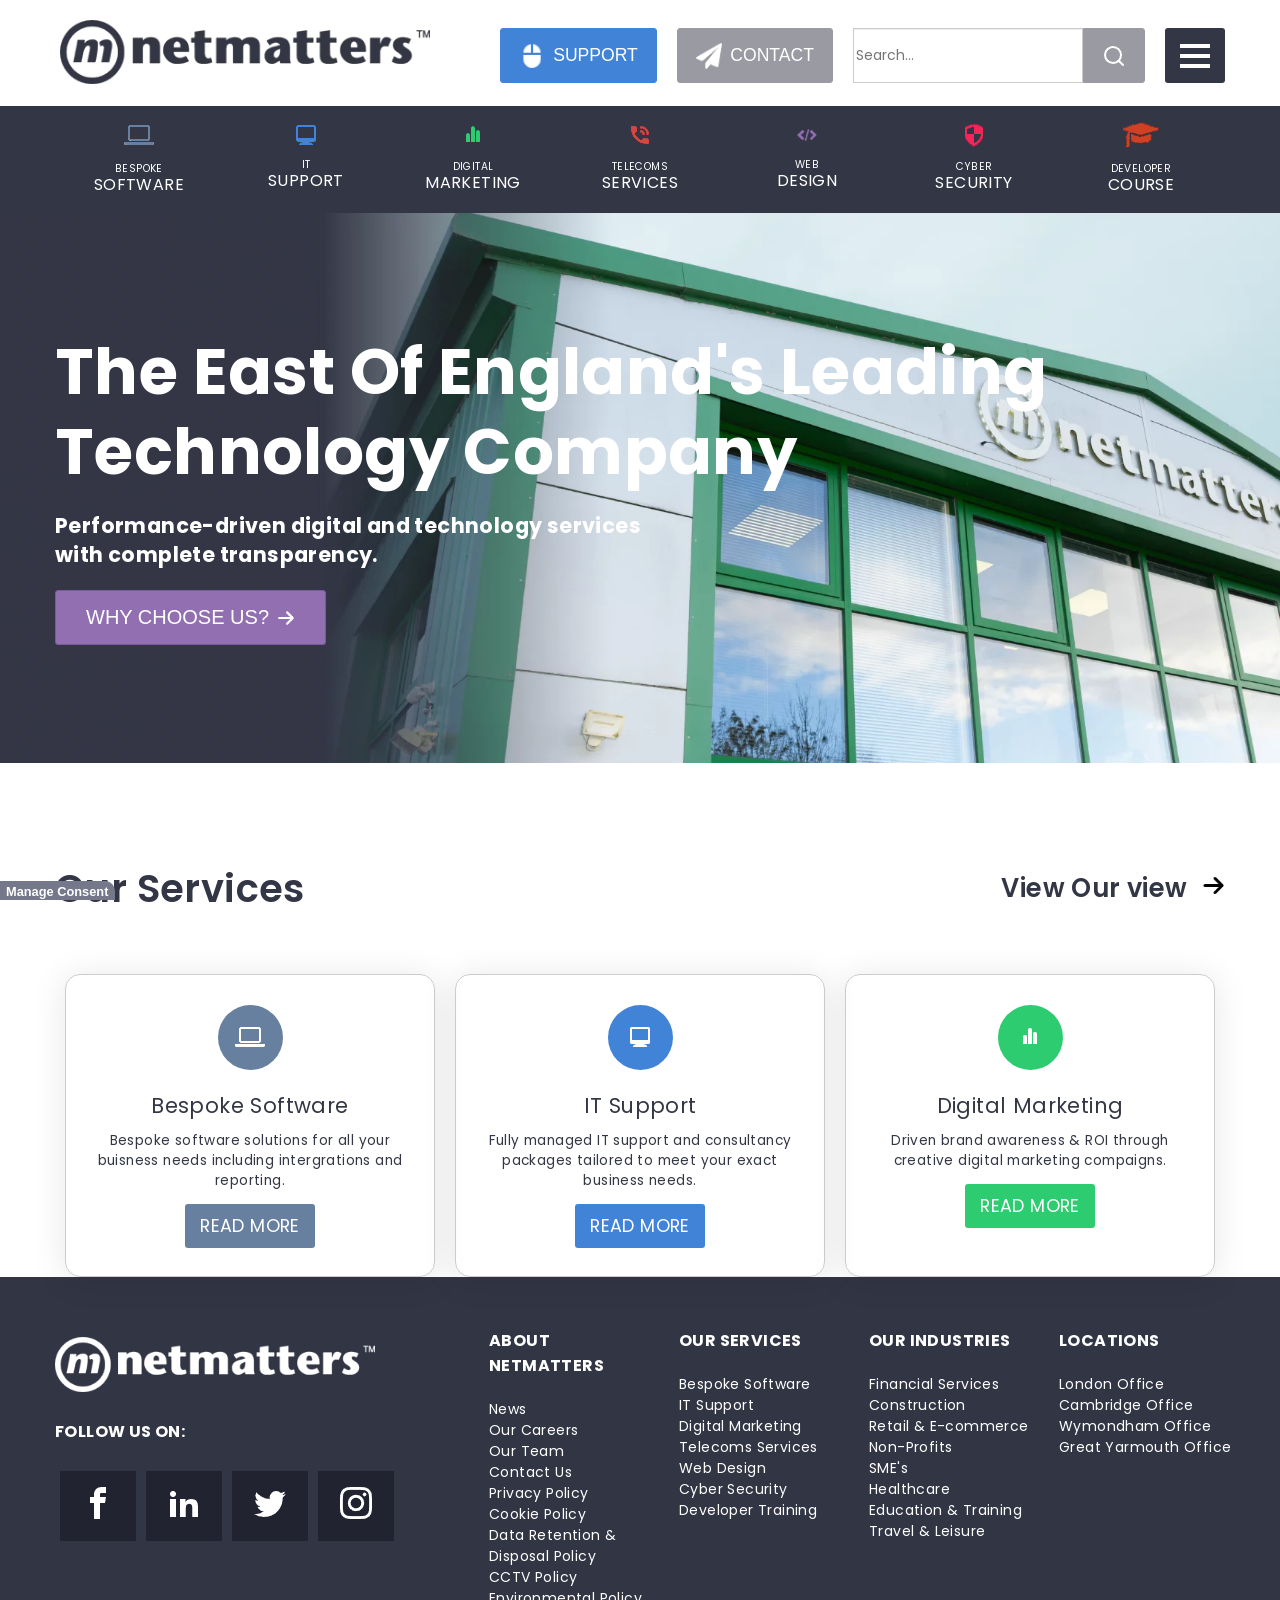
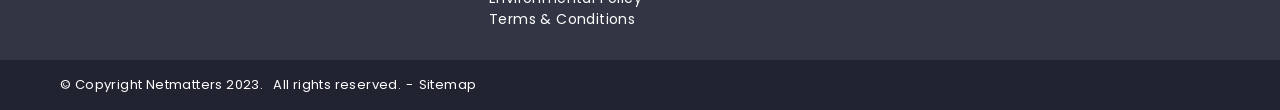
==== index.html @ 03ee1927 "Continuing on the site, footer and header done, started working on main body" ====
<!DOCTYPE html>
<html lang="en">
    <head>
        <meta charset="UTF-8">
        <meta name="viewport" content="width=device-width, initial-scale=1.0">
        <link rel="stylesheet" href="Styles/application.css">
        <title>Full Service Digital Agency | Cambridgeshire & Norfolk | Netmatters</title>
        <link rel="preconnect" href="https://fonts.googleapis.com">
        <link rel="preconnect" href="https://fonts.gstatic.com" crossorigin>
        <link href="https://fonts.googleapis.com/css2?family=Poppins:ital,wght@0,100;0,200;0,300;0,400;0,500;0,600;0,700;0,800;0,900;1,100;1,200;1,300;1,400;1,500;1,600;1,700;1,800;1,900&display=swap" rel="stylesheet">  
    </head>
    <body>
        <header>
            <div class="container">
                <div class="main-container">
                    <div class="header-main">
                        <div class="logo-container">
                            <a href="#">
                                <img src="images/netmatters_logo.png" alt="Netmatters Logo" class="logo">
                            </a>
                        </div>
                        <div class="support-btn">
                            <button type="submit" class="btn blue">
                                <img src="images/mouse.png" alt="mouse icon" class="icon">
                                support
                            </button>
                        </div>
                        <div class="contact-btn">
                            <button type="submit" class="btn gray">
                                <img src="images/paper-plane.png" alt="paper plane icon" class="icon">
                                contact
                            </button>
                        </div>
                        <div class="search-bar-header">
                            <input class="search-bar" placeholder="Search..." id="search-bar-input" name="keyword" type="text">
                            <button type="submit" id="search-bar-submit" class="gray">
                                <img src="images/search-white.png" alt="search icon" class="search-icon">
                            </button>
                        </div>
                        <div class="phone-btn">
                            <a href="#">
                                <img src="images/phone.png" alt="Phone icon" class="search-icon">
                            </a>
                        </div>
                        <div class="nav-container-burger">
                            <div class="burger-container">
                                <span class="burger"></span>
                                <span class="burger"></span>
                                <span class="burger"></span>
                            </div>
                        </div>
                    </div>
                    <div class="header-search-bar">
                        <input class="search-bar-second" placeholder="Search..." id="search-bar-input" name="keyword" type="text">
                    </div>
                </div>
                <div class="nav-banner">
                    <div class="main-container">
                        <div class="nav-container">
                            <div class="block bespoke">
                                <div class="nav-software nav-box">
                                    <span class="nav-icon">
                                        <img src="images/laptop.png" class="software-img" alt="Bespoke software icon">
                                    </span>
                                    <small class="small-nav">Bespoke</small>
                                     Software
                                </div>
                            </div>
                            <div class="block itsupport">
                                <div class="nav-support nav-box">
                                    <span class="nav-icon">
                                        <img src="images/computer-desktop.png" class="Support-img" alt="IT Support icon">
                                    </span>
                                    <small class="small-nav">IT</small>
                                     Support
                                </div>
                            </div>
                            <div class="block marketing">
                                <div class="nav-marketing nav-box">
                                    <span class="nav-icon">
                                        <img src="images/chart-bar.png" class="marketing-img" alt="Digital Marketing icon">
                                    </span>
                                    <small class="small-nav">Digital</small>
                                     Marketing
                                </div>
                            </div>
                            <div class="block telecom">
                                <div class="nav-telecom nav-box">
                                    <span class="nav-icon">
                                        <img src="images/phone_in_talk.png" class="telecom-img" alt="Telecoms Services icon">
                                    </span>
                                    <small class="small-nav">Telecoms</small>
                                     Services
                                </div>
                            </div>
                            <div class="block design">
                                <div class="nav-design nav-box">
                                    <span class="nav-icon">
                                        <img src="images/embed2.png" class="design-img" alt="Web Design icon">
                                    </span>
                                    <small class="small-nav">Web</small>
                                     Design
                                </div>
                            </div>
                            <div class="block security">
                                <div class="nav-security nav-box">
                                    <span class="nav-icon">
                                        <img src="images/shield.png" class="security-img" alt="Cyber Security icon">
                                    </span>
                                    <small class="small-nav">Cyber</small>
                                     Security
                                </div>
                            </div>
                            <div class="block courses">
                                <div class="nav-course nav-box">
                                    <span class="nav-icon">
                                        <img src="images/graduation-cap.png" class="course-img" alt="Development Courses icon">
                                    </span>
                                    <small class="small-nav">Developer</small>
                                     Course
                                </div>
                            </div>
                        </div>
                    </div>
                </div>
            </div>
        </header>
        <div class="main-img-container">
            <div class="main-container">
                <div class="main-text">
                    <div class="main-title">
                        The East Of England's Leading Technology Company
                        <p class="main-subtext">Performance-driven digital and technology services<br>
                        with complete transparency.</p>
                        <button name="submit" class="button-big light-purple">
                             Why choose us?
                             <img src="images/arrow-right.png" class="right-arrow" alt="Right arrow">
                        </button>
                    </div>
                </div>
            </div>
        </div>
        <div class="middle-container">
            <div class="services">
                <div class="main-container">
                    <div class="services-title">
                        <h2>Our Services</h2>
                        <a href="#" class="view-work">
                            <h3>
                                View Our view
                                <img src="images/arrow-right-black.png" class="right-arrow" alt="Right arrow">
                            </h3>
                        </a>
                    </div>
                    <div class="services-block">
                        <a href="#" class="software box">
                            <span class="icon software-icon big-icon"></span>
                            <span class="block-title">Bespoke Software</span>
                            <p class="description">Bespoke software solutions for all your buisness needs including intergrations and reporting.</p>
                            <div class="button-container">
                                <span class="read-more read-more-software">Read More</span>
                            </div>
                        </a>
                        <a href="#" class="it-support box">
                            <span class="icon it-support-icon big-icon"></span>
                            <span class="block-title">IT Support</span>
                            <p class="description">Fully managed IT support and consultancy packages tailored to meet your exact business needs.</p>
                            <div class="button-container">
                                <span class="read-more read-more-it-support">Read More</span>
                            </div>
                        </a>
                        <a href="#" class="digital box">
                            <span class="icon digital-icon big-icon"></span>
                            <span class="block-title">Digital Marketing</span>
                            <p class="description">Driven brand awareness & ROI through creative digital marketing compaigns.</p>
                            <div class="button-container">
                                <span class="read-more read-more-digital">Read More</span>
                            </div>
                        </a>
                    </div>
                    <div class="services-block-bottom">

                    </div>
                </div>
            </div>
        </div>
        <footer>
            <div class="footer-container">
                <div class="main-container">
                    <div class="footer-nav">
                        <div class="top-footer">
                            <div class="footer-logo">
                                <img src="images/netmatters_logo_white.png" class="footer-img" alt="Netmatters Logo">
                            </div>
                            <div class="social">
                                <h4>Follow us on:</h4>
                                <div class="social-icon">
                                    <div class="social-upper">
                                        <a class="social-btn facebook" href="#" target="blank">
                                            <span class="facebook-logo">
                                                <img src="images/facebook.png" class="facebook-icon" alt="Facebook logo">
                                            </span>
                                        </a>
                                        <a class="social-btn linkedin" href="#" target="blank">
                                            <span class="linkedin-logo">
                                                <img src="images/linkedin2.png" class="linkedin-icon" alt="linkedin logo">
                                            </span>
                                        </a>
                                    </div>
                                    <div class="social-lower">
                                        <a class="social-btn twitter" href="#" target="blank">
                                            <span class="twitter-logo">
                                                <img src="images/twitter.png" class="twitter-icon" alt="Twitter logo">
                                            </span>
                                        </a>
                                        <a class="social-btn insta" href="#" target="blank">
                                            <span class="insta-logo">
                                                <img src="images/instagram.png" class="insta-icon" alt="Instagram logo">
                                            </span>
                                        </a>
                                    </div>
                                </div>
                            </div>
                        </div>
                        <div class="main-footer">
                            <div class="footer-about">
                                <h4>About Netmatters</h4>
                                <ul>
                                    <li>
                                        <a href="#">News</a>
                                    </li>
                                    <li>
                                        <a href="#">Our Careers</a>
                                    </li>
                                    <li>
                                        <a href="#">Our Team</a>
                                    </li>
                                    <li>
                                        <a href="#">Contact Us</a>
                                    </li>
                                    <li>
                                        <a href="#">Privacy Policy</a>
                                    </li>
                                    <li>
                                        <a href="#">Cookie Policy</a>
                                    </li>
                                    <li>
                                        <a href="#">Data Retention & Disposal Policy</a>
                                    </li>
                                    <li>
                                        <a href="#">CCTV Policy</a>
                                    </li>
                                    <li>
                                        <a href="#">Environmental Policy</a>
                                    </li>
                                    <li>
                                        <a href="#">Terms & Conditions</a>
                                    </li>
                                </ul>
                            </div>
                            <div class="footer-service">
                                <h4>Our Services</h4>
                                <ul>
                                    <li>
                                        <a href="#">Bespoke Software</a>
                                    </li>
                                    <li>
                                        <a href="#">IT Support</a>
                                    </li>
                                    <li>
                                        <a href="#">Digital Marketing</a>
                                    </li>
                                    <li>
                                        <a href="#">Telecoms Services</a>
                                    </li>
                                    <li>
                                        <a href="#">Web Design</a>
                                    </li>
                                    <li>
                                        <a href="#">Cyber Security</a>
                                    </li>
                                    <li>
                                        <a href="#">Developer Training</a>
                                    </li>
                                </ul>
                            </div>
                            <div class="footer-industry">
                                <h4>Our Industries</h4>
                                <ul>
                                    <li>
                                        <a href="#">Financial Services</a>
                                    </li>
                                    <li>
                                        <a href="#">Construction</a>
                                    </li>
                                    <li>
                                        <a href="#">Retail & E-commerce</a>
                                    </li>
                                    <li>
                                        <a href="#">Non-Profits</a>
                                    </li>
                                    <li>
                                        <a href="#">SME's</a>
                                    </li>
                                    <li>
                                        <a href="#">Healthcare</a>
                                    </li>
                                    <li>
                                        <a href="#">Education & Training</a>
                                    </li>
                                    <li>
                                        <a href="#">Travel & Leisure</a>
                                    </li>
                                </ul>
                            </div>
                            <div class="footer-location">
                                <h4>Locations</h4>
                                <ul>
                                    <li>
                                        <a href="#">London Office</a>
                                    </li>
                                    <li>
                                        <a href="#">Cambridge Office</a>
                                    </li>
                                    <li>
                                        <a href="#">Wymondham Office</a>
                                    </li>
                                    <li>
                                        <a href="#">Great Yarmouth Office</a>
                                    </li>
                                </ul>
                            </div>
                        </div>
                    </div>
                </div>
                <div class="footer-copy">
                    <div class="main-container">
                        <div class="copyright">
                            <p class="copy-text">&copy; Copyright Netmatters 2023.</p>
                            <p>All rights reserved.</p>
                             - 
                            <a href="#">Sitemap</a>
                        </div>
                    </div>
                </div>
            </div>
        </footer>
        <div class="cookie-options">
            <div class="cookie button">
                <button type="button" class="consent-btn">Manage Consent</button>
            </div>
        </div>
    </body>
</html>
---- Styles/application.css ----
* {
  box-sizing: border-box;
}

body {
  font-family: "Poppins", sans-serif;
  letter-spacing: 0.4px;
  margin: 0;
  overflow-x: hidden;
}

.blue {
  background-color: #4183D7;
  border: solid #4183D7 1px;
  display: inline-block;
  margin-right: 5px;
}

.blue:hover {
  background-color: #2A6EC6;
  border-color: #2A6EC6;
}

.gray {
  background-color: #999AA2;
  border: solid #999AA2 1px;
}

.gray:hover {
  background-color: #84858F;
  border-color: #84858F;
}

.support-btn {
  margin-left: auto;
  margin-right: 15px;
}

.contact-btn {
  margin-right: 20px;
}

.btn {
  box-sizing: border-box;
  cursor: pointer;
  color: white;
  border-radius: 3px;
  font-size: 1.1rem;
  text-transform: uppercase;
  padding: 15px 18px;
  font-weight: 400;
  display: flex;
  align-items: center;
  height: 55px;
}

#search-bar-submit {
  padding: 3px 18px 0;
  border-radius: 0 3px 3px 0;
  cursor: pointer;
}

.button-big {
  display: flex;
  cursor: pointer;
  color: white;
  border-radius: 3px;
  font-size: 1.25rem;
  align-items: center;
  text-transform: uppercase;
  padding: 15px 30px;
  margin-top: 20px;
  margin-right: 10px;
}

.light-purple {
  background-color: #926FB1;
  border: solid #7E57A0 1px;
}

.light-purple:hover {
  background-color: #7E57A0;
  border: solid #7E57A0 1px;
}

.consent-btn {
  position: fixed;
  font-size: 0.8rem;
  cursor: pointer;
  color: white;
  font-weight: 600;
  background: #75788A;
  border: solid #75788A;
  border-width: 1px 1px 0 0;
  border-radius: 0 10px 0 0;
  bottom: 0;
  left: 0;
  z-index: 1;
  padding-top: 2px;
}

.read-more-software {
  font-size: 1.1rem;
  height: auto;
  line-height: 40px;
  text-transform: uppercase;
  font-weight: 400;
  color: white;
  padding: 10px 15px;
  border-radius: 3px;
  background-color: #67809F;
}

.software:hover .read-more {
  background-color: white;
  color: #67809F;
}

.read-more-it-support {
  font-size: 1.1rem;
  height: auto;
  line-height: 40px;
  text-transform: uppercase;
  font-weight: 400;
  color: white;
  padding: 10px 15px;
  border-radius: 3px;
  background-color: #4183D7;
}

.it-support:hover .read-more {
  background-color: white;
  color: #4183D7;
}

.read-more-digital {
  font-size: 1.1rem;
  height: auto;
  line-height: 40px;
  text-transform: uppercase;
  font-weight: 400;
  color: white;
  padding: 10px 15px;
  border-radius: 3px;
  background-color: #2ECC71;
}

.digital:hover .read-more {
  background-color: white;
  color: #4183D7;
}

.logo {
  width: 100%;
  max-width: 370px;
}

.icon {
  margin-right: 8px;
  display: inline-block;
  width: 1.5em;
  height: 1.5em;
}

.search.icon {
  display: inline-block;
  width: 3em;
  height: 3em;
}

.right-arrow {
  margin-left: 8px;
  display: inline-block;
  width: 0.9em;
  height: 0.9em;
}

.big-icon {
  display: block;
  color: white;
  width: 65px;
  height: 65px;
  margin: 0 auto 20px;
  border-radius: 50%;
}

.software-icon {
  background-color: #67809F;
  background-image: url(../images/laptop-white.png);
  background-repeat: no-repeat;
  background-position-x: center;
  background-position-y: center;
}

.software:hover .software-icon {
  background-color: white;
  background-image: url(../images/laptop.png);
}

.it-support-icon {
  background-color: #4183D7;
  background-image: url(../images/computer-desktop-white.png);
  background-repeat: no-repeat;
  background-position-x: center;
  background-position-y: center;
}

.it-support:hover .it-support-icon {
  background-color: white;
  background-image: url(../images/computer-desktop.png);
}

.digital-icon {
  background-color: #2ECC71;
  background-image: url(../images/chart-bar-white.png);
  background-repeat: no-repeat;
  background-position-x: center;
  background-position-y: center;
}

.digital:hover .digital-icon {
  background-color: white;
  background-image: url(../images/chart-bar.png);
}

h4 {
  display: block;
  margin-block-start: 1.32em;
  margin-block-end: 1.32em;
  margin-inline-start: 0px;
  margin-inline-end: 0px;
  padding-left: 0;
  font-size: 16px;
  text-transform: uppercase;
}

p {
  display: block;
  margin-block-start: 1em;
  margin-block-end: 1em;
  margin-inline-start: 0px;
  margin-inline-end: 0px;
}

h2 {
  font-size: 32px;
  font-weight: 400;
  margin: 0;
  color: #333645;
}

.services-title > h2 {
  float: left;
  font-size: 2.4rem;
  font-weight: 600;
}

h3 {
  font-weight: 600;
  font-size: 1.6rem;
  text-align: center;
}

.block-title {
  position: relative;
  font-size: 1.3rem;
  font-weight: 400;
  color: #333645;
}

.description {
  position: relative;
  font-size: 0.85rem;
  font-weight: 400;
  color: #333645;
  margin-bottom: 15px;
  margin-top: 10px;
}

div {
  display: block;
}

input[type=text i] {
  padding-block: 1px;
  padding-inline: 2px;
}

.container {
  margin-left: auto;
  margin-right: auto;
}

.main-container {
  align-items: center;
  margin-left: auto;
  margin-right: auto;
  padding-left: 15px;
  padding-right: 15px;
}

.main-img-container {
  display: flex;
  align-items: center;
  height: 650px;
  overflow: hidden;
  background: url(../images/main-img.png) center/cover no-repeat #818181;
  margin-bottom: 30px;
}

.main-title {
  color: white;
  font-weight: bold;
  font-size: 2.5rem;
  line-height: 3rem;
  text-align: center;
}

.main-subtext {
  font-size: 1.3rem;
  margin-top: 20px;
  line-height: 1.8rem;
}

.services {
  display: flex;
  flex-direction: column;
  align-items: center;
}

.services-title {
  display: flex;
  justify-content: space-between;
  align-items: center;
  padding-top: 50px;
  padding-bottom: 10px;
}

.services-title > a {
  float: right;
  color: #333645;
}

.services-block {
  display: flex;
  flex-direction: column;
  align-items: center;
  width: 100%;
}

.software {
  box-shadow: 0 3px 35px rgba(0, 0, 0, 0.1);
  text-decoration: none;
  text-align: center;
}

.software:hover {
  background-color: #67809F;
  text-decoration: none;
}

.software:hover .block-title, .software:hover .description {
  color: white;
}

.box {
  box-sizing: border-box;
  display: block;
  position: relative;
  width: 100%;
  margin-top: 30px;
  margin-left: 10px;
  margin-right: 10px;
  border: solid #ccc 1px;
  border-radius: 15px;
  padding: 30px;
  top: 0;
  transition: 0.5s ease;
}

.box:hover {
  top: -10px;
  transition: 0.5s ease;
}

.it-support {
  box-shadow: 0 3px 35px rgba(0, 0, 0, 0.1);
  text-decoration: none;
  text-align: center;
}

.it-support:hover {
  background-color: #4183D7;
  text-decoration: none;
}

.it-support:hover .block-title, .it-support:hover .description {
  color: white;
}

.digital {
  box-shadow: 0 3px 35px rgba(0, 0, 0, 0.1);
  text-decoration: none;
  text-align: center;
}

.digital:hover {
  background-color: #2ECC71;
  text-decoration: none;
}

.digital:hover .block-title, .digital:hover .description {
  color: white;
}

footer {
  color: white;
  background-color: #323544;
  margin-left: -20px;
  padding-left: 20px;
  font-size: 14px;
}

.footer-container {
  width: 100%;
}

.footer-nav {
  display: flex;
  flex-direction: column;
  align-content: space-between;
}

.footer-logo {
  padding: 30px 0 0;
}

.footer-img {
  width: 250px;
}

ul {
  display: block;
  margin-block-start: 1em;
  margin-block-end: 1em;
  margin-inline-start: 0px;
  margin-inline-end: 0px;
  padding-inline-start: 40px;
  list-style-type: none;
  padding-left: 0;
  margin: 0;
}

li {
  display: list-item;
  text-align: -webkit-match-parent;
}

a {
  color: white;
  text-decoration: none;
}

.footer-mid a {
  font-size: 0.8em;
}

.footer-copy {
  margin-top: 30px;
  background-color: #212330;
  font-size: 13px;
}

.social-icon {
  display: flex;
  flex-direction: column;
}

.social-upper {
  display: flex;
}

.social-lower {
  display: flex;
}

.social-btn {
  background-color: #212330;
  display: flex;
  justify-content: center;
  margin: 5px;
}

.facebook:hover {
  background-color: #3B5998;
}

.linkedin:hover {
  background-color: #0077B5;
}

.twitter:hover {
  background-color: #00ACED;
}

.insta:hover {
  background-color: #D93175;
}

.social a {
  padding: 16px 22px 16px;
}

.copyright {
  padding: 15px 0px;
}

.copyright > * {
  margin: 0 5px;
}

header {
  padding-top: 20px;
}

.header-main {
  display: flex;
  align-items: center;
  margin-bottom: 15px;
}

.logo-container {
  width: 100%;
}

.search-bar-header {
  display: flex;
  padding-left: 45px;
  margin-left: auto;
}

.search-bar {
  display: inline;
  font-family: inherit;
  width: 174px;
  height: 55px;
  font-size: 14px;
  padding: 0 15px;
  margin-left: auto;
  border: solid #ccc 1px;
  border-radius: 0 0 0 0;
  box-shadow: inset 0 1px 1px rgba(0, 0, 0, 0.075);
}

.search-bar:focus {
  border-color: #5bc0de;
  outline: 0;
  box-shadow: inset 0 1px 1px rgba(0, 0, 0, 0.075), 0 0 8px rgba(91, 192, 222, 0.6);
}

#search-bar-input {
  padding-right: 40px;
}

.nav-container-burger {
  display: flex;
  height: 55px;
  min-width: 60px;
  border-radius: 3px;
  background-color: #333645;
  align-items: center;
  justify-content: center;
  cursor: pointer;
  margin-left: 20px;
  margin-right: auto;
}

.nav-container-burger:hover {
  background-color: #22242E;
}

.burger-container {
  display: flex;
  flex-direction: column;
}

.burger {
  width: 30px;
  height: 4px;
  background-color: white;
  margin: 3px 0;
}

.header-search-bar {
  position: relative;
}

.header-search-bar:after {
  content: "";
  position: absolute;
  top: 0;
  bottom: 0;
  right: 10px;
  margin: auto;
  background: url("../images/search.png") no-repeat center;
  background-size: 23px auto;
  height: 30px;
  width: 30px;
}

.search-bar-second {
  display: block;
  font-family: inherit;
  width: 100%;
  height: 47px;
  font-size: 14px;
  padding: 0 15px;
  border: solid rgba(0, 0, 0, 0.1) 2px;
  background-color: #e5e5e5;
}

.nav-banner {
  color: white;
  background-color: #333645;
  position: relative;
  width: 100%;
}

.nav-container {
  display: flex;
  justify-content: center;
  text-align: center;
  align-items: center;
  width: 100%;
  margin-left: auto;
  margin-right: auto;
}

.block {
  display: flex;
  cursor: pointer;
  flex-direction: column;
  text-transform: uppercase;
}

.nav-box {
  width: 133px;
  padding: 15px 0 16px;
}

.nav-icon {
  display: block;
  padding-bottom: 5px;
}

.small-nav {
  font-size: 0.65rem;
  display: block;
  height: 11px;
}

.btn {
  text-align: center;
}

@media screen and (min-width: 480px) {
  .footer-img {
    width: 320px;
  }
  .social-icon {
    flex-direction: row;
  }
}
@media screen and (min-width: 500px) {
  .main-img-container {
    height: 550px;
  }
}
@media screen and (min-width: 560px) {
  .main-header {
    margin-bottom: 5px;
  }
}
@media screen and (max-width: 767px) {
  .search-bar-header {
    display: none;
  }
}
@media screen and (min-width: 768px) {
  .main-container {
    width: 750px;
  }
  .main-container {
    width: 750px;
  }
  .phone-btn {
    display: none;
  }
  .header-search-bar {
    display: none;
  }
  .top-footer {
    display: flex;
    flex-direction: column;
    box-sizing: border-box;
    justify-content: center;
  }
  .main-footer {
    display: flex;
    flex-wrap: wrap;
  }
  .main-footer > div {
    width: 360px;
  }
  .copyright {
    display: flex;
  }
}
@media screen and (max-width: 991px) {
  .support-btn, .contact-btn {
    display: none;
  }
  .nav-banner {
    display: none;
  }
}
@media screen and (min-width: 992px) {
  .main-container {
    width: 970px;
  }
  .logo-container {
    margin-left: auto;
  }
  .main-container {
    width: 970px;
  }
  .search-bar-header {
    margin-left: 0;
    padding: 0;
  }
  .search-bar {
    display: none;
    width: 0;
  }
  #search-bar-submit {
    height: 55px;
    border-radius: 3px;
  }
  .main-title {
    text-align: left;
    font-size: 4rem;
    line-height: 5rem;
  }
  .services-block {
    flex-direction: row;
    align-items: stretch;
    justify-content: space-between;
  }
  .box {
    width: 280px;
  }
  .footer-container {
    margin-left: auto;
  }
  .main-footer {
    flex-wrap: nowrap;
    justify-content: space-around;
  }
  .main-footer > div {
    width: 190px;
    padding-right: 15px;
  }
}
@media screen and (min-width: 1024px) {
  .box {
    width: 300px;
  }
}
@media screen and (min-width: 1260px) {
  .main-container {
    width: 1200px;
  }
  .header-main {
    margin-left: 5px;
  }
  .logo-container {
    margin-left: auto;
  }
  .search-bar {
    display: inline;
    width: 230px;
  }
  #search-bar-submit {
    border-radius: 0 3px 3px 0;
  }
  .main-container {
    width: 1200px;
  }
  .search-bar {
    display: inline;
    width: 230px;
  }
  .nav-box {
    width: 167px;
  }
  .services-block {
    justify-content: center;
    width: 100%;
  }
  .box {
    width: 380px;
  }
  .footer-container {
    margin-left: auto;
  }
  .footer-nav {
    flex-direction: row;
    padding-top: 30px;
  }
  .top-footer {
    margin-right: 90px;
    justify-content: flex-start;
  }
}

/*# sourceMappingURL=application.css.map */
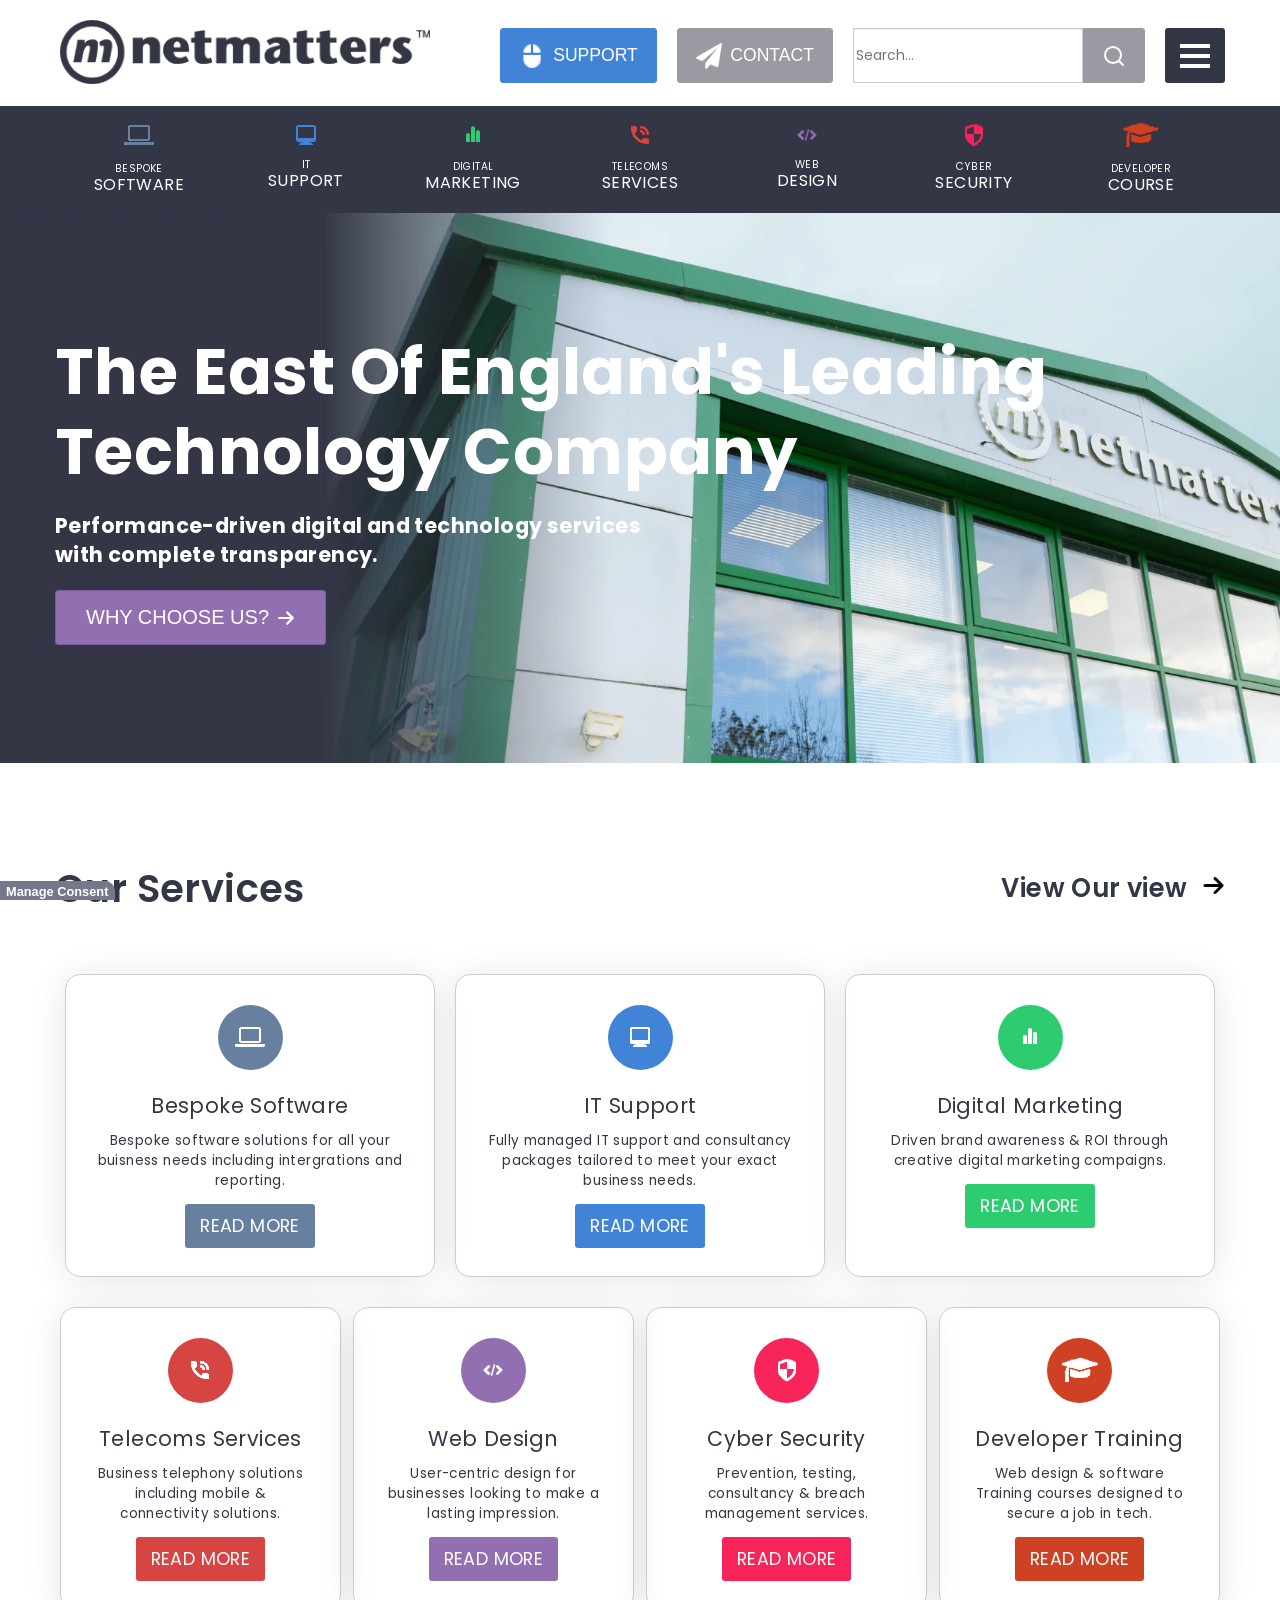
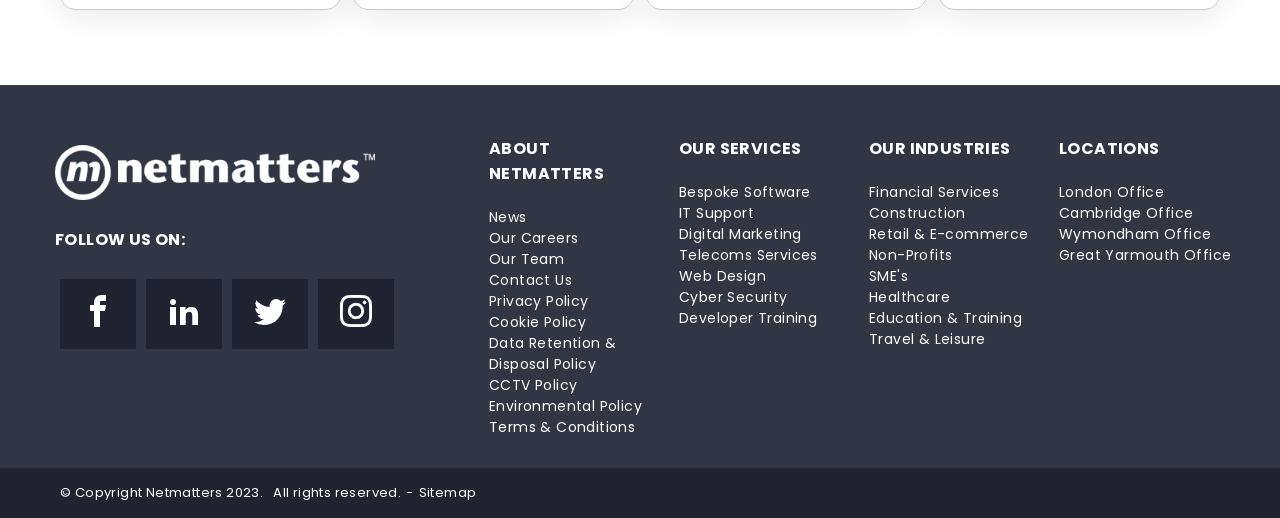
==== commit 554f3825: "finished the our services boxes" ====
--- a/index.html
+++ b/index.html
@@ -179,7 +179,38 @@
                         </a>
                     </div>
                     <div class="services-block-bottom">
-
+                        <a href="#" class="tele-services box box-bottom">
+                            <span class="icon tele-services-icon big-icon"></span>
+                            <span class="block-title">Telecoms Services</span>
+                            <p class="description">Business telephony solutions including mobile & connectivity solutions.</p>
+                            <div class="button-container">
+                                <span class="read-more read-more-tele-services">Read More</span>
+                            </div>
+                        </a>
+                        <a href="#" class="web-design box box-bottom">
+                            <span class="icon web-design-icon big-icon"></span>
+                            <span class="block-title">Web Design</span>
+                            <p class="description">User-centric design for businesses looking to make a lasting impression.</p>
+                            <div class="button-container">
+                                <span class="read-more read-more-web-design">Read More</span>
+                            </div>
+                        </a>
+                        <a href="#" class="cyber box box-bottom">
+                            <span class="icon cyber-icon big-icon"></span>
+                            <span class="block-title">Cyber Security</span>
+                            <p class="description">Prevention, testing, consultancy & breach management services.</p>
+                            <div class="button-container">
+                                <span class="read-more read-more-cyber">Read More</span>
+                            </div>
+                        </a>
+                        <a href="#" class="developer box box-bottom">
+                            <span class="icon developer-icon big-icon"></span>
+                            <span class="block-title">Developer Training</span>
+                            <p class="description">Web design & software Training courses designed to secure a job in tech.</p>
+                            <div class="button-container">
+                                <span class="read-more read-more-developer">Read More</span>
+                            </div>
+                        </a>
                     </div>
                 </div>
             </div>
--- a/Styles/application.css
+++ b/Styles/application.css
@@ -147,7 +147,75 @@
 
 .digital:hover .read-more {
   background-color: white;
-  color: #4183D7;
+  color: #2ECC71;
+}
+
+.read-more-tele-services {
+  font-size: 1.1rem;
+  height: auto;
+  line-height: 40px;
+  text-transform: uppercase;
+  font-weight: 400;
+  color: white;
+  padding: 10px 15px;
+  border-radius: 3px;
+  background-color: #D64541;
+}
+
+.tele-services:hover .read-more {
+  background-color: white;
+  color: #D64541;
+}
+
+.read-more-web-design {
+  font-size: 1.1rem;
+  height: auto;
+  line-height: 40px;
+  text-transform: uppercase;
+  font-weight: 400;
+  color: white;
+  padding: 10px 15px;
+  border-radius: 3px;
+  background-color: #926FB1;
+}
+
+.web-design:hover .read-more {
+  background-color: white;
+  color: #926FB1;
+}
+
+.read-more-cyber {
+  font-size: 1.1rem;
+  height: auto;
+  line-height: 40px;
+  text-transform: uppercase;
+  font-weight: 400;
+  color: white;
+  padding: 10px 15px;
+  border-radius: 3px;
+  background-color: #F62459;
+}
+
+.cyber:hover .read-more {
+  background-color: white;
+  color: #F62459;
+}
+
+.read-more-developer {
+  font-size: 1.1rem;
+  height: auto;
+  line-height: 40px;
+  text-transform: uppercase;
+  font-weight: 400;
+  color: white;
+  padding: 10px 15px;
+  border-radius: 3px;
+  background-color: #CE4125;
+}
+
+.developer:hover .read-more {
+  background-color: white;
+  color: #CE4125;
 }
 
 .logo {
@@ -221,6 +289,58 @@
 .digital:hover .digital-icon {
   background-color: white;
   background-image: url(../images/chart-bar.png);
+}
+
+.tele-services-icon {
+  background-color: #D64541;
+  background-image: url(../images/phone_in_talk-white.png);
+  background-repeat: no-repeat;
+  background-position-x: center;
+  background-position-y: center;
+}
+
+.tele-services:hover .tele-services-icon {
+  background-color: white;
+  background-image: url(../images/phone_in_talk.png);
+}
+
+.web-design-icon {
+  background-color: #926FB1;
+  background-image: url(../images/embed2-white.png);
+  background-repeat: no-repeat;
+  background-position-x: center;
+  background-position-y: center;
+}
+
+.web-design:hover .web-design-icon {
+  background-color: white;
+  background-image: url(../images/embed2.png);
+}
+
+.cyber-icon {
+  background-color: #F62459;
+  background-image: url(../images/shield-white.png);
+  background-repeat: no-repeat;
+  background-position-x: center;
+  background-position-y: center;
+}
+
+.cyber:hover .cyber-icon {
+  background-color: white;
+  background-image: url(../images/shield.png);
+}
+
+.developer-icon {
+  background-color: #CE4125;
+  background-image: url(../images/graduation-cap-white.png);
+  background-repeat: no-repeat;
+  background-position-x: center;
+  background-position-y: center;
+}
+
+.developer:hover .developer-icon {
+  background-color: white;
+  background-image: url(../images/graduation-cap.png);
 }
 
 h4 {
@@ -342,6 +462,13 @@
 }
 
 .services-block {
+  display: flex;
+  flex-direction: column;
+  align-items: center;
+  width: 100%;
+}
+
+.services-block-bottom {
   display: flex;
   flex-direction: column;
   align-items: center;
@@ -413,6 +540,66 @@
   color: white;
 }
 
+.tele-services {
+  box-shadow: 0 3px 35px rgba(0, 0, 0, 0.1);
+  text-decoration: none;
+  text-align: center;
+}
+
+.tele-services:hover {
+  background-color: #D64541;
+  text-decoration: none;
+}
+
+.tele-services:hover .block-title, .tele-services:hover .description {
+  color: white;
+}
+
+.web-design {
+  box-shadow: 0 3px 35px rgba(0, 0, 0, 0.1);
+  text-decoration: none;
+  text-align: center;
+}
+
+.web-design:hover {
+  background-color: #926FB1;
+  text-decoration: none;
+}
+
+.web-design:hover .block-title, .web-design:hover .description {
+  color: white;
+}
+
+.cyber {
+  box-shadow: 0 3px 35px rgba(0, 0, 0, 0.1);
+  text-decoration: none;
+  text-align: center;
+}
+
+.cyber:hover {
+  background-color: #F62459;
+  text-decoration: none;
+}
+
+.cyber:hover .block-title, .cyber:hover .description {
+  color: white;
+}
+
+.developer {
+  box-shadow: 0 3px 35px rgba(0, 0, 0, 0.1);
+  text-decoration: none;
+  text-align: center;
+}
+
+.developer:hover {
+  background-color: #CE4125;
+  text-decoration: none;
+}
+
+.developer:hover .block-title, .developer:hover .description {
+  color: white;
+}
+
 footer {
   color: white;
   background-color: #323544;
@@ -699,6 +886,14 @@
   .header-search-bar {
     display: none;
   }
+  .services-block-bottom {
+    flex-direction: row;
+    flex-wrap: wrap;
+    box-sizing: border-box;
+    justify-content: space-between;
+    align-items: stretch;
+    margin: 0 0 75px;
+  }
   .top-footer {
     display: flex;
     flex-direction: column;
@@ -759,6 +954,11 @@
   .box {
     width: 280px;
   }
+  .box-bottom {
+    width: 48%;
+    margin-left: 5px;
+    margin-right: 5px;
+  }
   .footer-container {
     margin-left: auto;
   }
@@ -810,6 +1010,9 @@
   .box {
     width: 380px;
   }
+  .box-bottom {
+    width: 24%;
+  }
   .footer-container {
     margin-left: auto;
   }
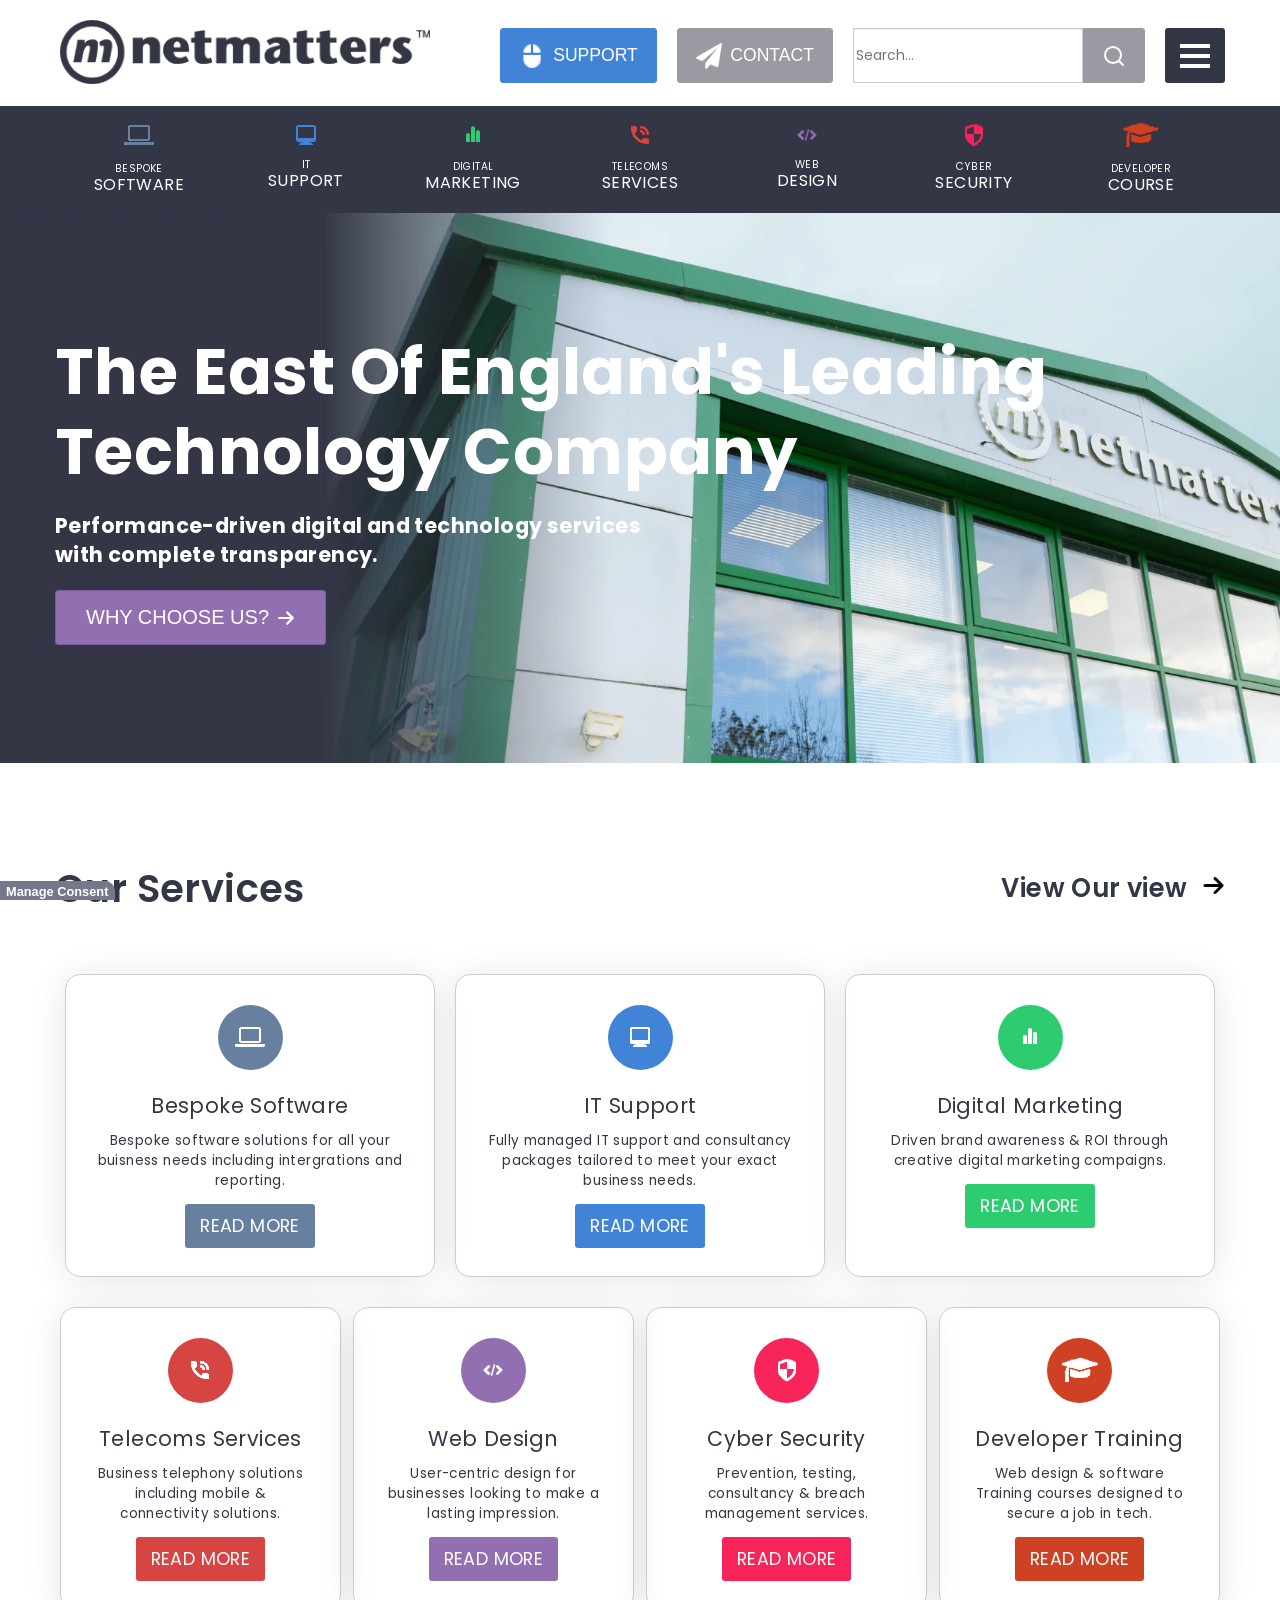
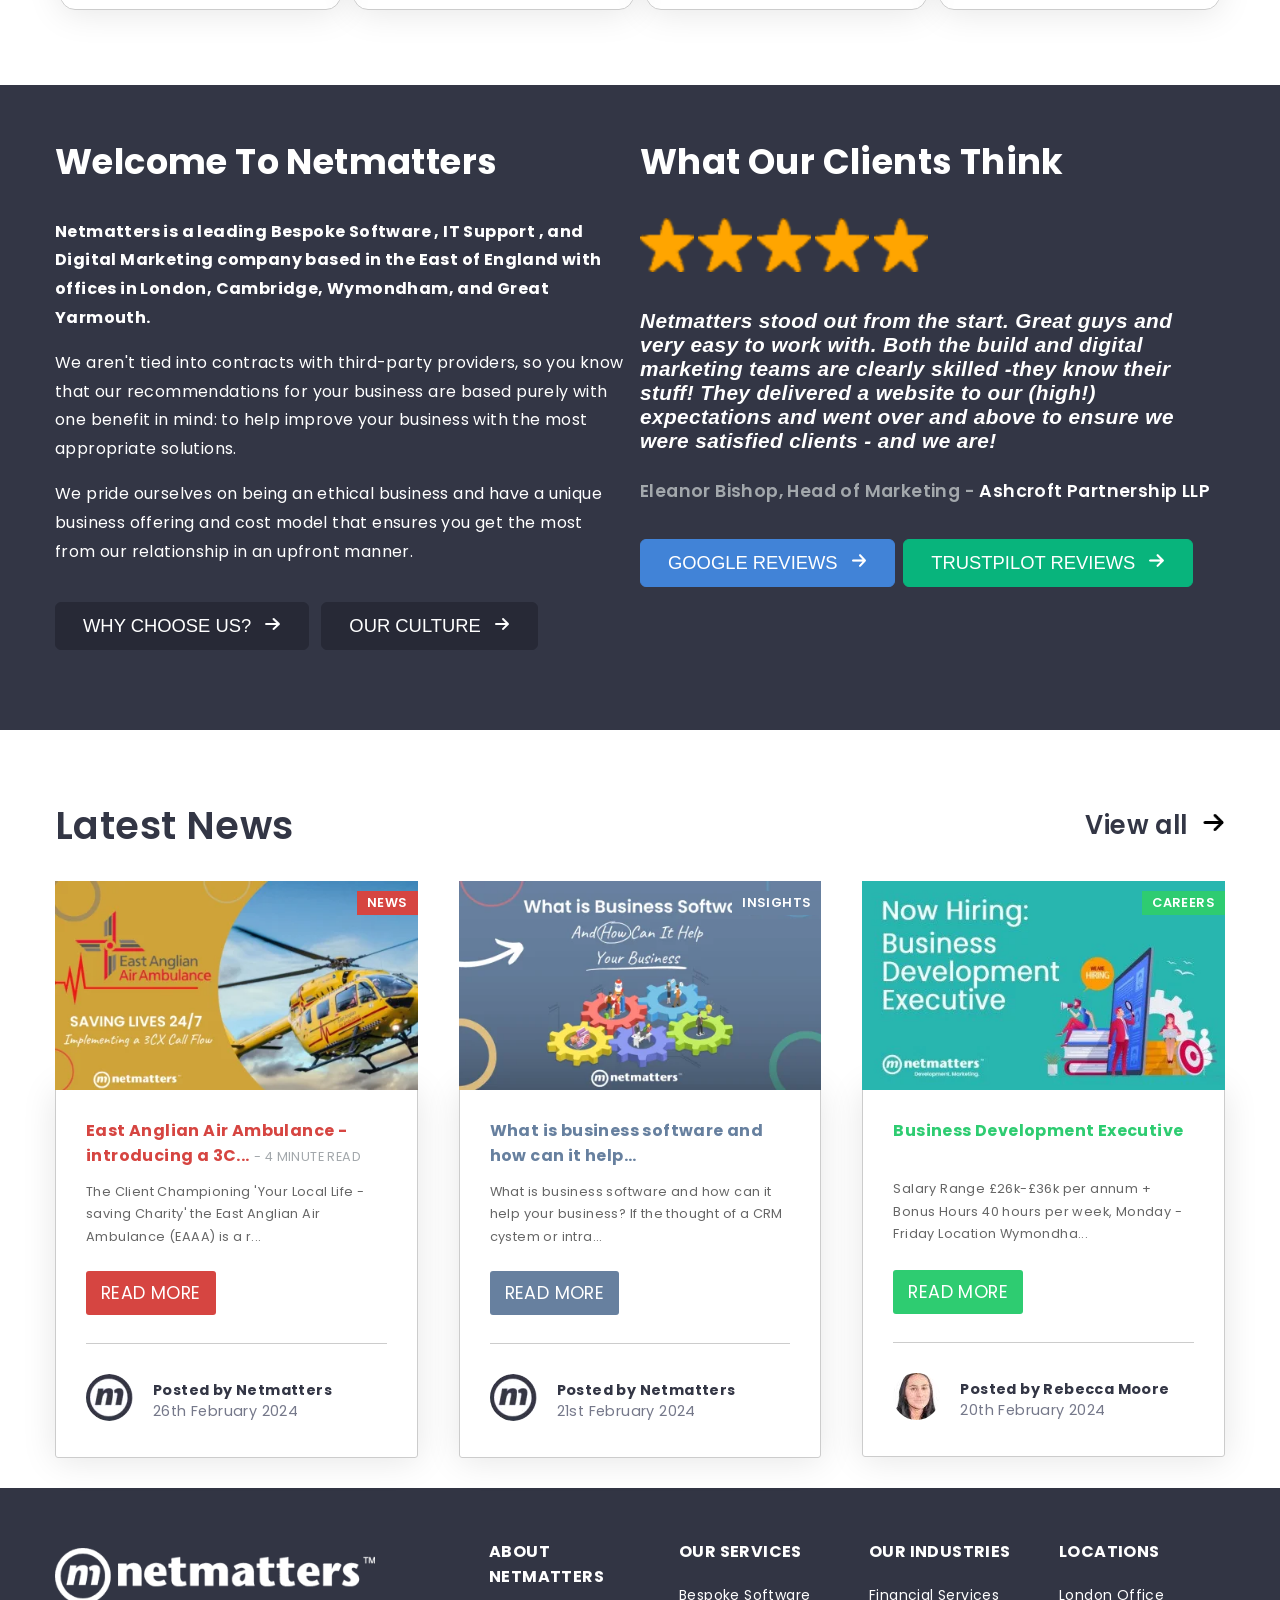
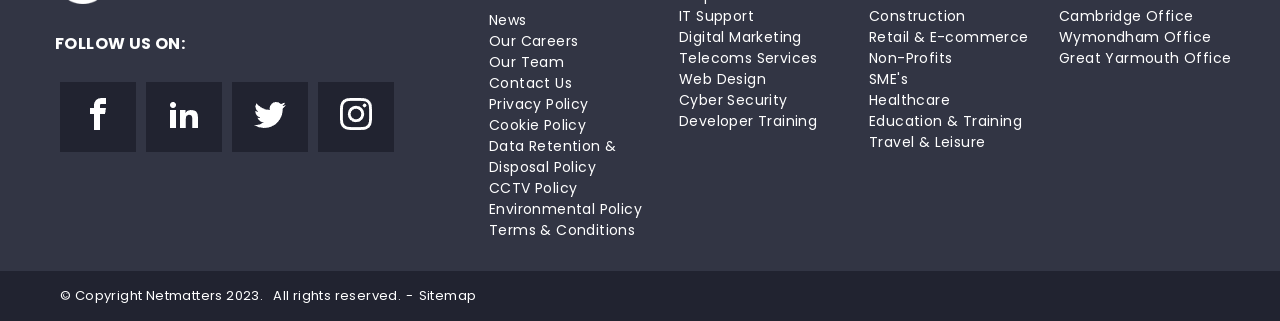
==== commit ff6dd4ae: "Welcome and news section added" ====
--- a/index.html
+++ b/index.html
@@ -153,7 +153,7 @@
                         </a>
                     </div>
                     <div class="services-block">
-                        <a href="#" class="software box">
+                        <a href="#" class="software box box-top">
                             <span class="icon software-icon big-icon"></span>
                             <span class="block-title">Bespoke Software</span>
                             <p class="description">Bespoke software solutions for all your buisness needs including intergrations and reporting.</p>
@@ -161,7 +161,7 @@
                                 <span class="read-more read-more-software">Read More</span>
                             </div>
                         </a>
-                        <a href="#" class="it-support box">
+                        <a href="#" class="it-support box box-top">
                             <span class="icon it-support-icon big-icon"></span>
                             <span class="block-title">IT Support</span>
                             <p class="description">Fully managed IT support and consultancy packages tailored to meet your exact business needs.</p>
@@ -169,7 +169,7 @@
                                 <span class="read-more read-more-it-support">Read More</span>
                             </div>
                         </a>
-                        <a href="#" class="digital box">
+                        <a href="#" class="digital box box-top">
                             <span class="icon digital-icon big-icon"></span>
                             <span class="block-title">Digital Marketing</span>
                             <p class="description">Driven brand awareness & ROI through creative digital marketing compaigns.</p>
@@ -213,6 +213,177 @@
                         </a>
                     </div>
                 </div>
+            </div>
+            <div class="partner-banner">
+
+            </div>
+            <div class="welcome">
+                <div class="main-container">
+                    <div class="row">
+                        <div class="welcome-description">
+                            <h2>Welcome To Netmatters</h2>
+                            <p>
+                                <strong>
+                                    Netmatters is a leading 
+                                    <a href="#">Bespoke Software</a>
+                                    , 
+                                    <a href="#">IT Support</a>
+                                    , and 
+                                    <a href="#">Digital Marketing</a>
+                                        company based in the East of England with offices in London, Cambridge, Wymondham, and Great Yarmouth.
+                                </strong>
+                            </p>
+                            <p>
+                                We aren't tied into contracts with third-party providers, so you know that our recommendations for your business are based purely with one benefit in mind: to help improve your business with the most appropriate solutions.
+                            </p>
+                            <p>
+                                We pride ourselves on being an ethical business and have a unique business offering and cost model that ensures you get the most from our relationship in an upfront manner.
+                            </p>
+                            <div>
+                                <button name="submit" class="about-button dark">
+                                    Why Choose us?
+                                    <img src="images/arrow-right.png" class="right-arrow" alt="Right arrow">
+                                </button>
+                                <button name="submit" class="about-button dark">
+                                    Our Culture
+                                    <img src="images/arrow-right.png" class="right-arrow" alt="Right arrow">
+                                </button>
+                            </div>
+                        </div>
+                        <div class="client-description">
+                            <h2>What Our Clients Think</h2>
+                            <div class="stars">
+                                <img src="images/star.png" class="star" alt="Star">
+                                <img src="images/star.png" class="star" alt="Star">
+                                <img src="images/star.png" class="star" alt="Star">
+                                <img src="images/star.png" class="star" alt="Star">
+                                <img src="images/star.png" class="star" alt="Star">
+                            </div>
+                            <div class="quotes">
+                                <div class="quote-1">
+                                    Netmatters stood out from the start. Great guys and very easy to work with. Both the build and digital marketing teams are clearly skilled -they know their stuff! They delivered a website to our (high!) expectations and went over and above to ensure we were satisfied clients - and we are!
+                                </div>
+                            </div>
+                            <div class="author">
+                                <span class="author-text">
+                                    Eleanor Bishop, Head of Marketing - 
+                                    <a href="#">Ashcroft Partnership LLP</a>
+                                </span>
+                            </div>
+                            <div class="review">
+                                <button name="submit" class="about-button blue">
+                                    Google Reviews
+                                    <img src="images/arrow-right.png" class="right-arrow" alt="Right arrow">
+                                </button>
+                                <button name="submit" class="about-button green">
+                                    Trustpilot Reviews
+                                    <img src="images/arrow-right.png" class="right-arrow" alt="Right arrow">
+                                </button>
+                            </div>
+                        </div>
+                    </div>
+                </div>
+            </div>
+            <div class="news">
+                <div class="main-container">
+                    <div class="news-title">
+                        <h2>Latest News</h2>
+                        <a href="#">
+                            <h3>
+                                View all
+                                <img src="images/arrow-right-black.png" class="right-arrow" alt="Right arrow">
+                            </h3>
+                        </a>
+                    </div>
+                    <div class="news-box">
+                        <div class="news-1 block-news">
+                            <a href="#" class="article"></a>
+                            <div class="news-container-img">
+                                <a href="#" class="news-button-1">News</a>
+                                <a href="#" class="news-img-link">
+                                    <img src="images/news1.png" class="news-img" alt="East Anglian Air Ambulance">
+                                </a>
+                            </div>
+                            <div class="news-text-1">
+                                <a href="#">East Anglian Air Ambulance - introducing a 3C...</a>
+                                <span class="read-time"> - 4 Minute Read</span>
+                                <p>The Client Championing 'Your Local Life - saving Charity' the East Anglian Air Ambulance (EAAA) is a r...</p>
+                                <span class="read-more read-more-tele-services">Read More</span>
+                                <div class="poster">
+                                    <div class="poster-avatar">
+                                        <img src="images/netmatters-logo-circle.png" class="logo-circle" alt="Netmatters logo">
+                                    </div>
+                                    <div class="poster-info">
+                                        <strong>Posted by Netmatters</strong>
+                                        <br>
+                                        26th February 2024
+                                    </div>
+                                </div>
+                            </div>
+                        </div>
+                        <div class="news-2 block-news">
+                            <a href="#" class="article"></a>
+                            <div class="news-container-img">
+                                <a href="#" class="news-button-2">Insights</a>
+                                <a href="#" class="news-img-link">
+                                    <img src="images/news2.png" class="news-img" alt="East Anglian Air Ambulance">
+                                </a>
+                            </div>
+                            <div class="news-text-2">
+                                <a href="#">What is business software and how can it help...</a>
+                                <span class="read-time"></span>
+                                <p>What is business software and how can it help your business? If the thought of a CRM cystem or intra...</p>
+                                <span class="read-more read-more-software">Read More</span>
+                                <div class="poster">
+                                    <div class="poster-avatar">
+                                        <img src="images/netmatters-logo-circle.png" class="logo-circle" alt="Netmatters logo">
+                                    </div>
+                                    <div class="poster-info">
+                                        <strong>Posted by Netmatters</strong>
+                                        <br>
+                                        21st February 2024
+                                    </div>
+                                </div>
+                            </div>
+                        </div>
+                        <div class="news-3 block-news">
+                            <a href="#" class="article"></a>
+                            <div class="news-container-img">
+                                <a href="#" class="news-button-3">Careers</a>
+                                <a href="#" class="news-img-link">
+                                    <img src="images/news3.png" class="news-img" alt="East Anglian Air Ambulance">
+                                </a>
+                            </div>
+                            <div class="news-text-3">
+                                <a href="#">Business Development Executive</a>
+                                <span class="read-time"></span>
+                                <p>Salary Range £26k-£36k per annum + Bonus Hours 40 hours per week, Monday - Friday Location Wymondha...</p>
+                                <span class="read-more read-more-digital">Read More</span>
+                                <div class="poster">
+                                    <div class="poster-avatar">
+                                        <img src="images/rebecca-moore.png" class="logo-circle" alt="Netmatters logo">
+                                    </div>
+                                    <div class="poster-info">
+                                        <strong>Posted by Rebecca Moore</strong>
+                                        <br>
+                                        20th February 2024
+                                    </div>
+                                </div>
+                            </div>
+                        </div>
+                        <div class="view-all">
+                            <a href="#">
+                                <h3>
+                                    View all
+                                    <img src="images/arrow-right-black.png" class="right-arrow" alt="Right arrow">
+                                </h3>
+                            </a>
+                        </div>
+                    </div>
+                </div>
+            </div>
+            <div class="Client-banner">
+
             </div>
         </div>
         <footer>
--- a/Styles/application.css
+++ b/Styles/application.css
@@ -7,6 +7,10 @@
   letter-spacing: 0.4px;
   margin: 0;
   overflow-x: hidden;
+}
+
+.welcome-description > *, .client-description > * {
+  color: white;
 }
 
 .blue {
@@ -218,6 +222,67 @@
   color: #CE4125;
 }
 
+.about-button {
+  cursor: pointer;
+  color: white;
+  border-radius: 6px;
+  font-size: 1.15rem;
+  text-transform: uppercase;
+  padding: 12px 25px;
+  margin-top: 20px;
+  margin-right: 10px;
+}
+
+.dark {
+  background-color: #272936;
+  border: solid #272936 1px;
+}
+
+.green {
+  background-color: #08B47C;
+  border: solid #08B47C 1px;
+  display: inline-block;
+}
+
+.news-button-1 {
+  position: absolute;
+  font-size: 0.8rem;
+  font-weight: 600;
+  top: 10px;
+  right: 0;
+  background-color: #d64541;
+  text-transform: uppercase;
+  padding: 0 10px;
+  line-height: 1.5rem;
+  z-index: 1;
+}
+
+.news-button-2 {
+  position: absolute;
+  font-size: 0.8rem;
+  font-weight: 600;
+  top: 10px;
+  right: 0;
+  background-color: #67809f;
+  text-transform: uppercase;
+  padding: 0 10px;
+  line-height: 1.5rem;
+  z-index: 1;
+}
+
+.news-button-3 {
+  position: absolute;
+  font-size: 0.8rem;
+  font-weight: 600;
+  top: 10px;
+  right: 0;
+  background-color: #2ecc71;
+  text-transform: uppercase;
+  padding: 0 10px;
+  line-height: 1.5rem;
+  z-index: 1;
+}
+
 .logo {
   width: 100%;
   max-width: 370px;
@@ -341,6 +406,10 @@
 .developer:hover .developer-icon {
   background-color: white;
   background-image: url(../images/graduation-cap.png);
+}
+
+.logo-circle {
+  border-radius: 50%;
 }
 
 h4 {
@@ -395,6 +464,109 @@
   color: #333645;
   margin-bottom: 15px;
   margin-top: 10px;
+}
+
+.welcome-description > h2, .client-description > h2 {
+  font-size: 2.2rem;
+  font-weight: bold;
+  margin-bottom: 30px;
+}
+
+.welcome-description > p, .client-description > p {
+  line-height: 1.8rem;
+}
+
+.news-title > h2 {
+  float: left;
+  font-size: 2.4rem;
+  font-weight: 600;
+}
+
+.news-title > a {
+  float: right;
+  color: #333645;
+}
+
+.news-box {
+  margin: 0;
+}
+
+a:hover {
+  text-decoration: underline;
+}
+
+.news-text-1 {
+  font-size: 1rem;
+  border: solid #CCC 1px;
+  margin: -10px 0 30px 0;
+  padding: 30px 30px;
+  border-radius: 0 0 3px 3px;
+  box-shadow: 0 3px 35px rgba(0, 0, 0, 0.1);
+}
+
+.news-text-2 {
+  font-size: 1rem;
+  border: solid #CCC 1px;
+  margin: -10px 0 30px 0;
+  padding: 30px 30px;
+  border-radius: 0 0 3px 3px;
+  box-shadow: 0 3px 35px rgba(0, 0, 0, 0.1);
+}
+
+.news-text-3 {
+  font-size: 1rem;
+  border: solid #CCC 1px;
+  margin: -10px 0 30px 0;
+  padding: 30px 30px;
+  border-radius: 0 0 3px 3px;
+  box-shadow: 0 3px 35px rgba(0, 0, 0, 0.1);
+}
+
+.news-text-1 a {
+  font-weight: bold;
+  color: #d64541;
+}
+
+.news-text-2 a {
+  font-weight: bold;
+  color: #67809f;
+}
+
+.news-text-3 a {
+  font-weight: bold;
+  color: #2ecc71;
+}
+
+.read-time {
+  font-size: 0.8rem;
+  color: #A3A8AC;
+  text-transform: uppercase;
+}
+
+.news-text-1 p {
+  font-size: 0.8rem;
+  line-height: 1.4rem;
+  color: #666;
+  margin-bottom: 25px;
+}
+
+.news-text-2 p {
+  font-size: 0.8rem;
+  line-height: 1.4rem;
+  color: #666;
+  margin-bottom: 25px;
+}
+
+.news-text-3 p {
+  font-size: 0.8rem;
+  line-height: 1.4rem;
+  color: #666;
+  margin-top: 35px;
+  margin-bottom: 27px;
+}
+
+.poster-info > strong {
+  color: #333645;
 }
 
 div {
@@ -600,6 +772,91 @@
   color: white;
 }
 
+.welcome {
+  display: flex;
+  flex-direction: column;
+  background-color: #333645;
+}
+
+.row {
+  display: flex;
+  flex-direction: column;
+  padding-top: 50px;
+  padding-bottom: 50px;
+}
+
+.welcome-description, .client-description {
+  padding-right: 15px;
+}
+
+.welcome > div {
+  margin-bottom: 30px;
+}
+
+.stars {
+  margin-bottom: 30px;
+}
+
+.quotes {
+  font-size: 1.3rem;
+  font-weight: 600;
+  font-style: italic;
+  margin-bottom: 25px;
+}
+
+.author-text {
+  font-size: 1.1rem;
+  font-weight: 600;
+  color: #A3A8AC;
+}
+
+.review {
+  display: flex;
+  padding-top: 15px;
+}
+
+.news-title {
+  display: flex;
+  justify-content: space-between;
+  align-items: center;
+  padding-top: 50px;
+  padding-bottom: 10px;
+}
+
+.block-news {
+  position: relative;
+  cursor: pointer;
+  top: 0;
+  transition: 0.5s ease;
+}
+
+.block-news:hover {
+  top: -10px;
+  transition: 0.5s ease;
+}
+
+.news-img {
+  width: 100%;
+}
+
+.view-all a {
+  color: #333645;
+}
+
+.poster {
+  display: flex;
+  color: #75788A;
+  font-size: 0.9rem;
+  margin-top: 30px;
+  padding-top: 30px;
+  border-top: solid #CCC 1px;
+}
+
+.poster-info {
+  margin: auto 0;
+  padding-left: 20px;
+}
+
 footer {
   color: white;
   background-color: #323544;
@@ -873,6 +1130,11 @@
     display: none;
   }
 }
+@media screen and (min-width: 767px) {
+  .view-all {
+    display: none;
+  }
+}
 @media screen and (min-width: 768px) {
   .main-container {
     width: 750px;
@@ -894,6 +1156,28 @@
     align-items: stretch;
     margin: 0 0 75px;
   }
+  .about-button {
+    cursor: pointer;
+    color: white;
+    border-radius: 6px;
+    font-size: 1.15rem;
+    text-transform: uppercase;
+    padding: 12px 27px;
+    margin-top: 20px;
+    margin-right: 20px;
+  }
+  .news-box {
+    display: flex;
+    justify-content: space-between;
+  }
+  .news-1, .news-2 {
+    margin-left: 10px;
+    margin-right: 10px;
+    width: 49%;
+  }
+  .news-3 {
+    display: none;
+  }
   .top-footer {
     display: flex;
     flex-direction: column;
@@ -951,7 +1235,7 @@
     align-items: stretch;
     justify-content: space-between;
   }
-  .box {
+  .box-top {
     width: 280px;
   }
   .box-bottom {
@@ -959,6 +1243,12 @@
     margin-left: 5px;
     margin-right: 5px;
   }
+  .row {
+    flex-direction: row;
+  }
+  .welcome-description, .client-description {
+    width: 50%;
+  }
   .footer-container {
     margin-left: auto;
   }
@@ -972,7 +1262,7 @@
   }
 }
 @media screen and (min-width: 1024px) {
-  .box {
+  .box-top {
     width: 300px;
   }
 }
@@ -1013,6 +1303,21 @@
   .box-bottom {
     width: 24%;
   }
+  .welcome-description, .client-description {
+    width: 590px;
+  }
+  .about-button {
+    margin-right: 8px;
+  }
+  .news-1, .news-2 {
+    margin-left: 0;
+    margin-right: 0;
+    width: 31%;
+  }
+  .news-3 {
+    display: inline-block;
+    width: 31%;
+  }
   .footer-container {
     margin-left: auto;
   }
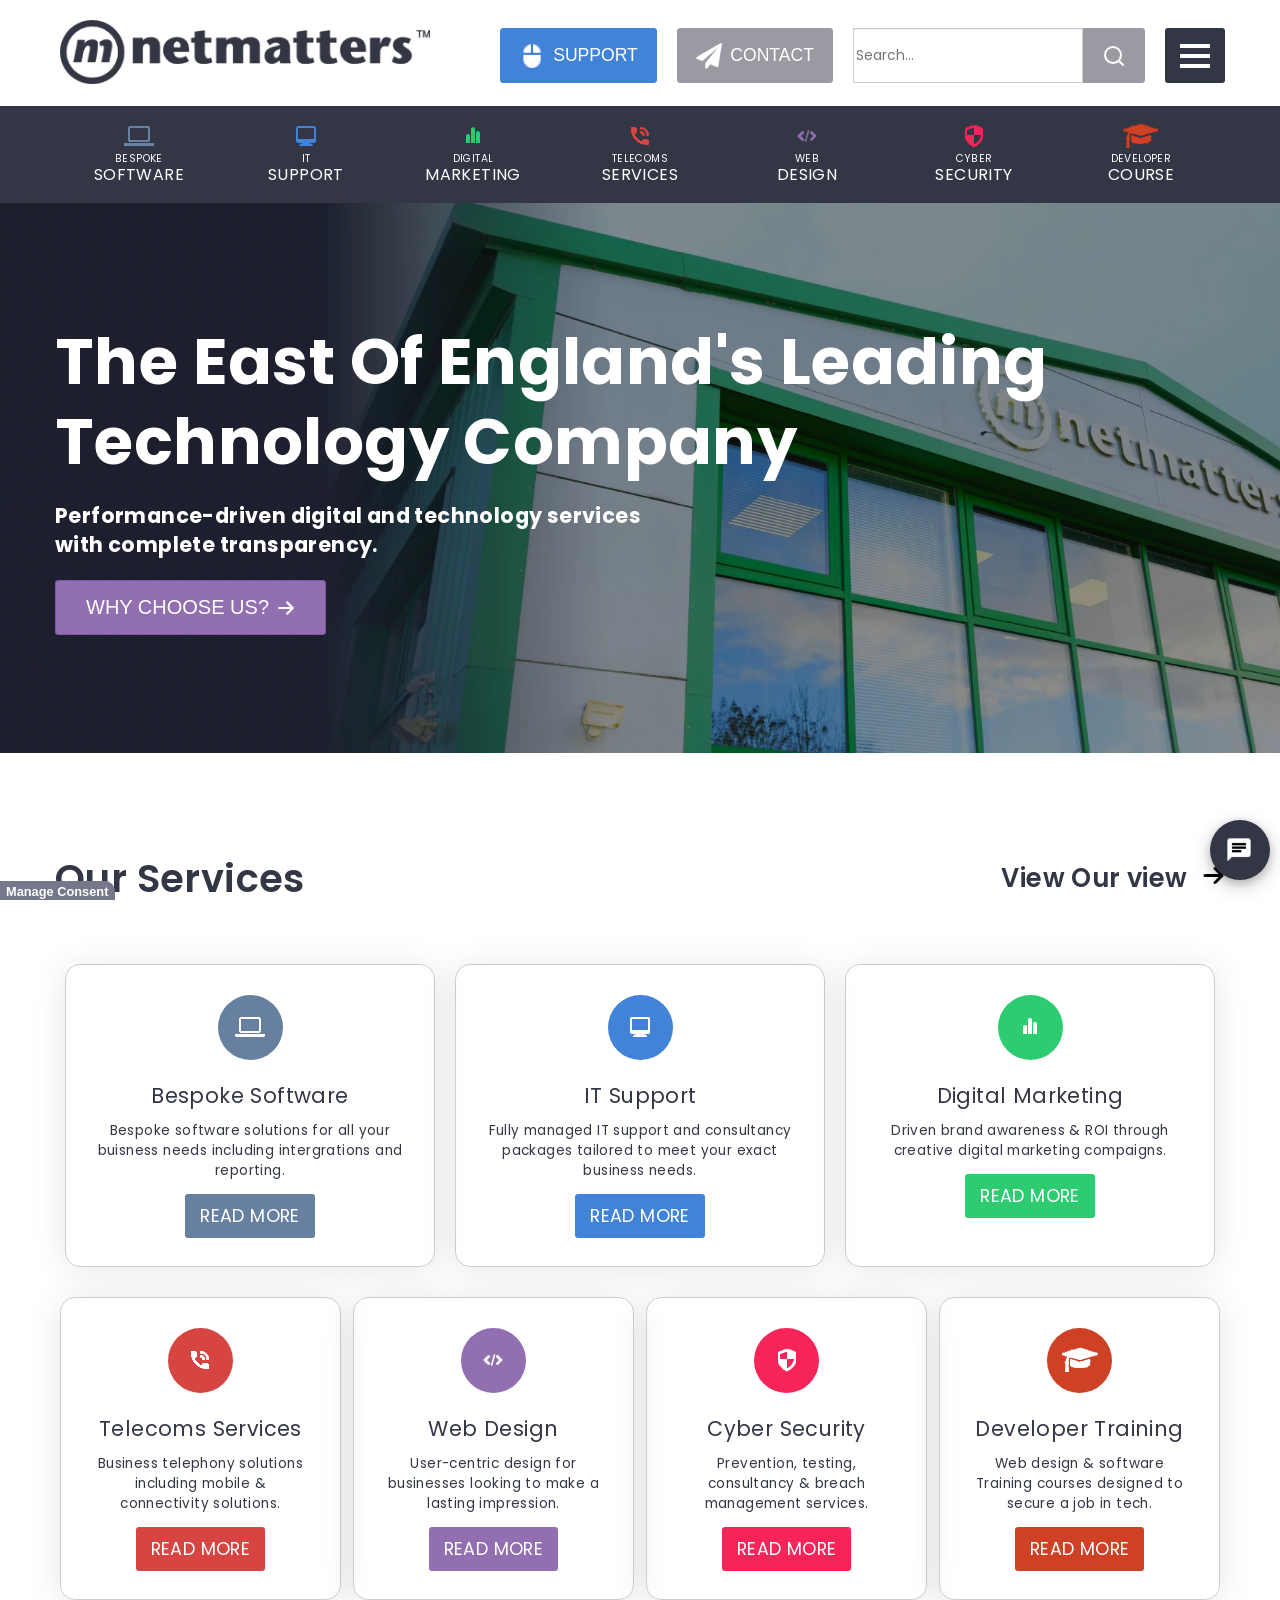
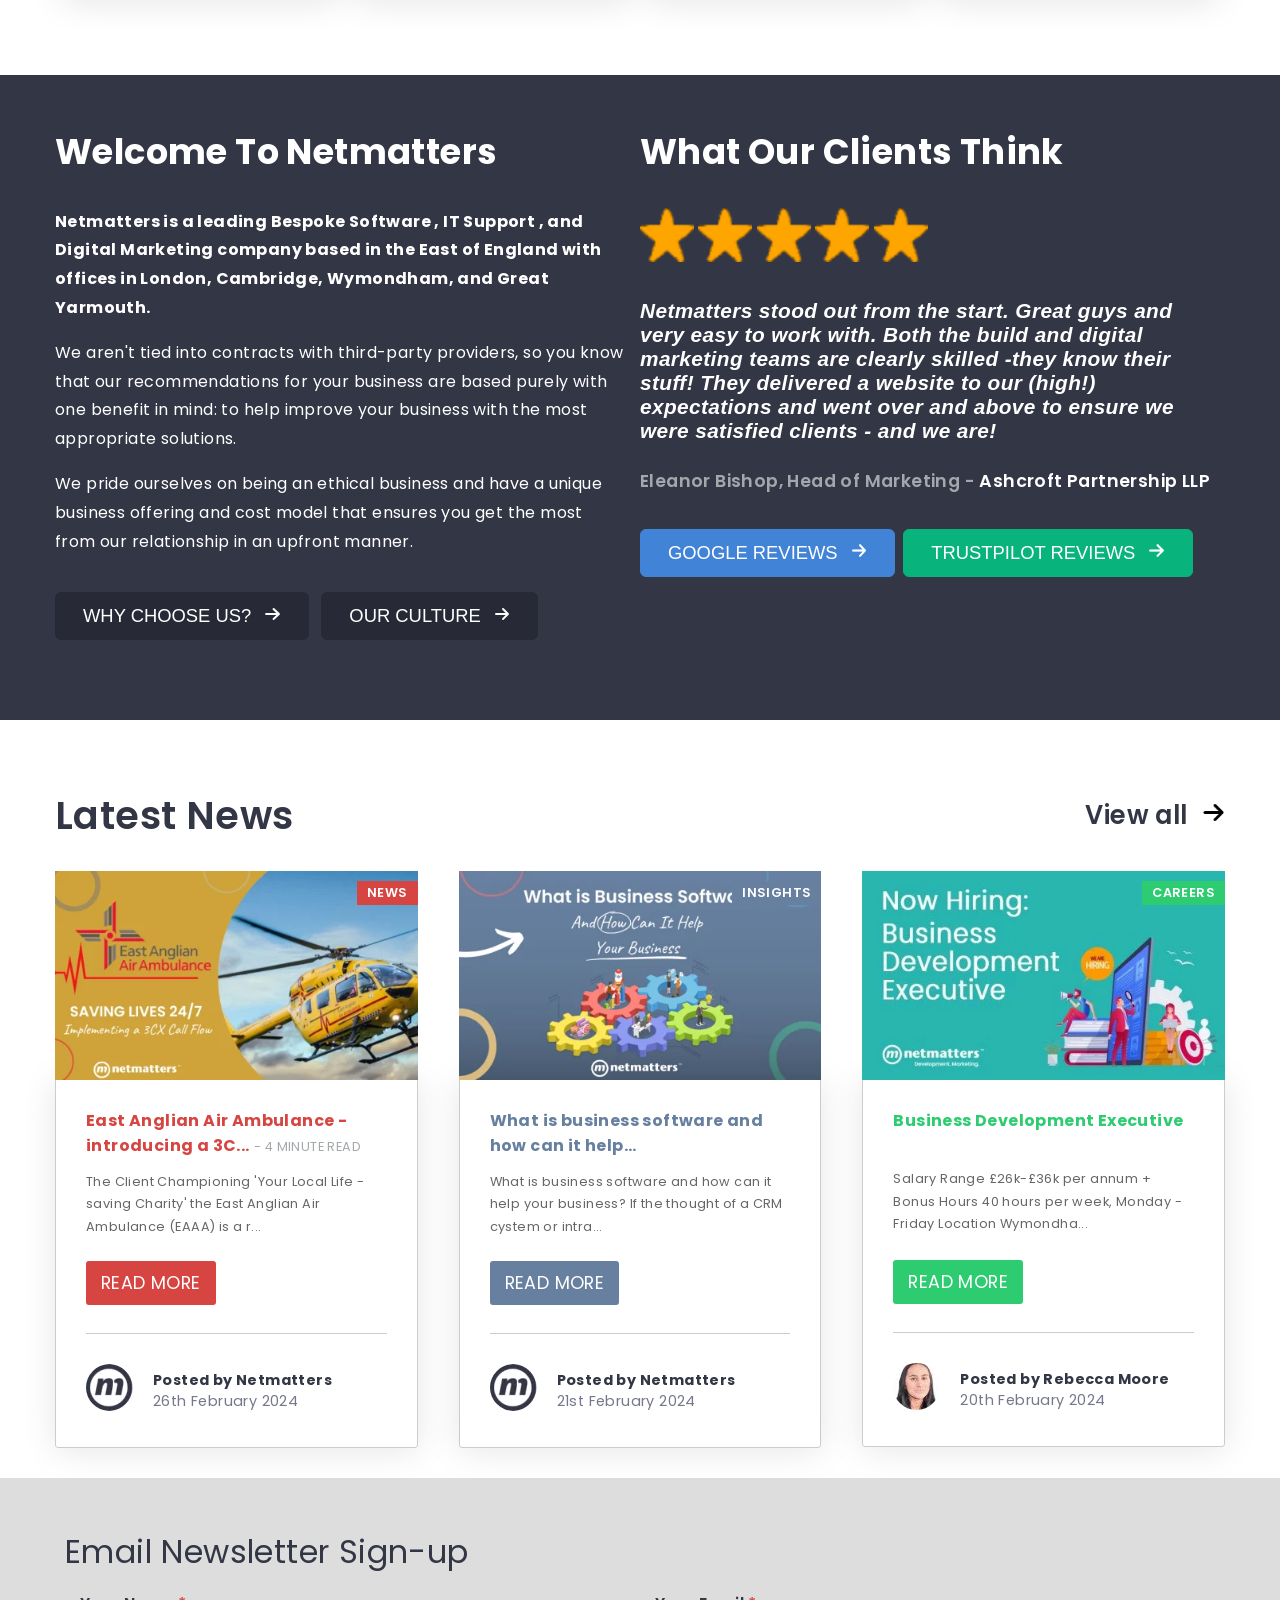
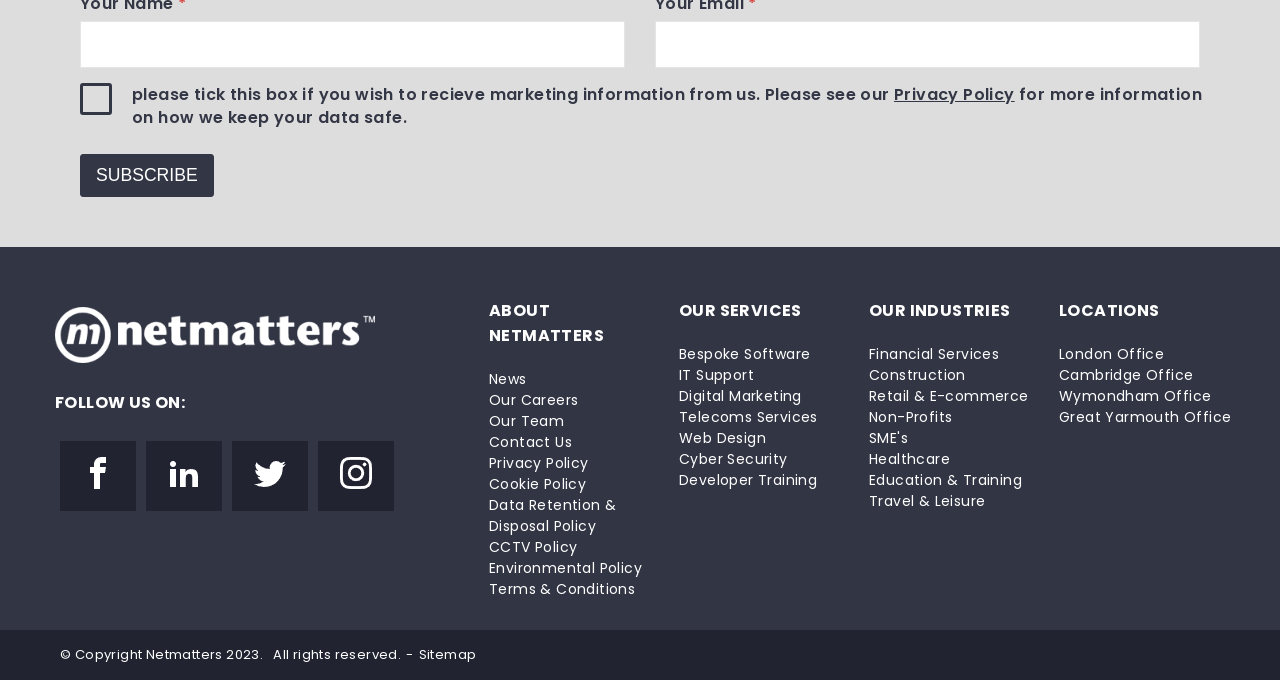
==== commit ee74c69f: "Further modifications and added the nav hover boxes" ====
--- a/index.html
+++ b/index.html
@@ -59,65 +59,439 @@
                         <div class="nav-container">
                             <div class="block bespoke">
                                 <div class="nav-software nav-box">
-                                    <span class="nav-icon">
-                                        <img src="images/laptop.png" class="software-img" alt="Bespoke software icon">
+                                    <span class="nav-icon soft-icon">
+                                        <!-- <img src="images/laptop.png" class="software-img" alt="Bespoke software icon"> -->
                                     </span>
                                     <small class="small-nav">Bespoke</small>
                                      Software
                                 </div>
+                                <div class="triangle-software"></div>
+                                <div class="nav-hover-container software-hover">
+                                    <div class="main-container">
+                                        <h2 class="nav-hover-title"> Our Bespoke Software Services</h2>
+                                        <div class="hover-list">
+                                            <ul class="hover-ul">
+                                                <li class="hover-li">
+                                                    <a href="#">
+                                                        <img src="images/cogs.png" alt="">
+                                                        Bespoke CRM
+                                                    </a>
+                                                </li>
+                                                <li class="hover-li">
+                                                    <a href="#">
+                                                        <img src="images/mobile.png" alt="">
+                                                        Mobile App Development
+                                                    </a>
+                                                </li>
+                                                <li class="hover-li">
+                                                    <a href="#">
+                                                        <img src="images/download3.png" alt="">
+                                                        Operational Systems
+                                                    </a>
+                                                </li>
+                                                <li class="hover-li">
+                                                    <a href="#">
+                                                        <img src="images/cloud1.png" alt="">
+                                                        Intranet Development
+                                                    </a>
+                                                </li>
+                                            </ul>
+                                            <ul class="hover-ul">
+                                                <li class="hover-li">
+                                                    <a href="#">
+                                                        <img src="images/briefcase.png" alt="">
+                                                        Business Automation
+                                                    </a>
+                                                </li>
+                                                <li class="hover-li">
+                                                    <a href="#">
+                                                        <img src="images/folder-open.png" alt="">
+                                                        Bespoke Database
+                                                    </a>
+                                                </li>
+                                                <li class="hover-li">
+                                                    <a href="#">
+                                                        <img src="images/group.png" alt="">
+                                                        Business Central Implementation
+                                                    </a>
+                                                </li>
+                                                <li class="hover-li">
+                                                    <a href="#">
+                                                        <img src="images/cloud-download.png" alt="">
+                                                        Customer Portal Development
+                                                    </a>
+                                                </li>
+                                            </ul>
+                                            <ul class="hover-ul">
+                                                <li class="hover-li">
+                                                    <a href="#">
+                                                        <img src="images/shuffle.png" alt="">
+                                                        Software Integrations
+                                                    </a>
+                                                </li>
+                                                <li class="hover-li">
+                                                    <a href="#">
+                                                        <img src="images/transfer.png" alt="">
+                                                        Sharepoint Development
+                                                    </a>
+                                                </li>
+                                                <li class="hover-li">
+                                                    <a href="#">
+                                                        <img src="images/laptop-small.png" alt="">
+                                                        Internet of Things (IoT) Software
+                                                    </a>
+                                                </li>
+                                                <li class="hover-li">
+                                                    <a href="#">
+                                                        <img src="images/earth.png" alt="">
+                                                        Reporting Hub
+                                                    </a>
+                                                </li>
+                                            </ul>
+                                        </div>
+                                    </div>
+                                </div>
                             </div>
                             <div class="block itsupport">
                                 <div class="nav-support nav-box">
-                                    <span class="nav-icon">
-                                        <img src="images/computer-desktop.png" class="Support-img" alt="IT Support icon">
+                                    <span class="nav-icon sup-icon">
+                                        <!-- <img src="images/computer-desktop.png" class="Support-img" alt="IT Support icon"> -->
                                     </span>
                                     <small class="small-nav">IT</small>
                                      Support
                                 </div>
+                                <div class="triangle-support"></div>
+                                <div class="nav-hover-container support-hover">
+                                    <div class="main-container">
+                                        <h2 class="nav-hover-title">Our IT Support Services</h2>
+                                        <div class="hover-list">
+                                            <ul class="hover-ul">
+                                                <li class="hover-li">
+                                                    <a href="#">
+                                                        <img src="images/headphones.png" alt="">
+                                                        Managed IT Support
+                                                    </a>
+                                                </li>
+                                                <li class="hover-li">
+                                                    <a href="#">
+                                                        <img src="images/graduation-cap-small.png" alt="">
+                                                        IT Consultancy
+                                                    </a>
+                                                </li>
+                                            </ul>
+                                            <ul class="hover-ul">
+                                                <li class="hover-li">
+                                                    <a href="#">
+                                                        <img src="images/briefcase.png" alt="">
+                                                        Business IT Support
+                                                    </a>
+                                                </li>
+                                                <li class="hover-li">
+                                                    <a href="#">
+                                                        <img src="images/cloud1.png" alt="">
+                                                        Cloud Service Provider
+                                                    </a>
+                                                </li>
+                                            </ul>
+                                            <ul class="hover-ul">
+                                                <li class="hover-li">
+                                                    <a href="#">
+                                                        <img src="images/laptop-small.png" alt="">
+                                                        Office 365 for Business
+                                                    </a>
+                                                </li>
+                                                <li class="hover-li">
+                                                    <a href="#">
+                                                        <img src="images/drive.png" alt="">
+                                                        Data Backup & Disaster Recovery
+                                                    </a>
+                                                </li>
+                                            </ul>
+                                        </div>
+                                    </div>
+                                </div>
                             </div>
                             <div class="block marketing">
                                 <div class="nav-marketing nav-box">
-                                    <span class="nav-icon">
-                                        <img src="images/chart-bar.png" class="marketing-img" alt="Digital Marketing icon">
+                                    <span class="nav-icon marketing-icon">
+                                        <!-- <img src="images/chart-bar.png" class="marketing-img" alt="Digital Marketing icon"> -->
                                     </span>
                                     <small class="small-nav">Digital</small>
                                      Marketing
                                 </div>
+                                <div class="triangle-marketing"></div>
+                                <div class="nav-hover-container marketing-hover">
+                                    <div class="main-container">
+                                        <h2 class="nav-hover-title">Our Digital Marketing Services</h2>
+                                        <div class="hover-list">
+                                            <ul class="hover-ul">
+                                                <li class="hover-li">
+                                                    <a href="#">
+                                                        <img src="images/search-small.png" alt="">
+                                                        Search Engine Optimisation (SEO)
+                                                    </a>
+                                                </li>
+                                                <li class="hover-li">
+                                                    <a href="#">
+                                                        <img src="images/envelope.png" alt="">
+                                                        Email Marketing
+                                                    </a>
+                                                </li>
+                                            </ul>
+                                            <ul class="hover-ul">
+                                                <li class="hover-li">
+                                                    <a href="#">
+                                                        <img src="images/dollar.png" alt="">
+                                                        Pay Per Click Advertising (PPC)
+                                                    </a>
+                                                </li>
+                                                <li class="hover-li">
+                                                    <a href="#">
+                                                        <img src="images/group.png" alt="">
+                                                        Social Media Marketing
+                                                    </a>
+                                                </li>
+                                            </ul>
+                                            <ul class="hover-ul">
+                                                <li class="hover-li">
+                                                    <a href="#">
+                                                        <img src="images/trending_up.png" alt="">
+                                                        Conversion Rate Optimisation (CRO)
+                                                    </a>
+                                                </li>
+                                                <li class="hover-li">
+                                                    <a href="#">
+                                                        <img src="images/edit-pencil.png" alt="">
+                                                        Content Marketing
+                                                    </a>
+                                                </li>
+                                            </ul>
+                                        </div>
+                                    </div>
+                                </div>
                             </div>
                             <div class="block telecom">
                                 <div class="nav-telecom nav-box">
-                                    <span class="nav-icon">
-                                        <img src="images/phone_in_talk.png" class="telecom-img" alt="Telecoms Services icon">
+                                    <span class="nav-icon tele-icon">
+                                        <!-- <img src="images/phone_in_talk.png" class="telecom-img" alt="Telecoms Services icon"> -->
                                     </span>
                                     <small class="small-nav">Telecoms</small>
                                      Services
                                 </div>
+                                <div class="triangle-telecom"></div>
+                                <div class="nav-hover-container telecom-hover">
+                                    <div class="main-container">
+                                        <h2 class="nav-hover-title">Our Telecoms Services</h2>
+                                        <div class="hover-list">
+                                            <ul class="hover-ul">
+                                                <li class="hover-li">
+                                                    <a href="#">
+                                                        <img src="images/ticket.png" alt="">
+                                                        Business Mobile
+                                                    </a>
+                                                </li>
+                                                <li class="hover-li">
+                                                    <a href="#">
+                                                        <img src="images/meter.png" alt="">
+                                                        Business Broadband
+                                                    </a>
+                                                </li>
+                                            </ul>
+                                            <ul class="hover-ul">
+                                                <li class="hover-li">
+                                                    <a href="#">
+                                                        <img src="images/phone-small.png" alt="">
+                                                        Hosted VoIP Provider
+                                                    </a>
+                                                </li>
+                                                <li class="hover-li">
+                                                    <a href="#">
+                                                        <img src="images/handshake-o.png" alt="">
+                                                        Leased Lines Provider
+                                                    </a>
+                                                </li>
+                                            </ul>
+                                            <ul class="hover-ul">
+                                                <li class="hover-li">
+                                                    <a href="#">
+                                                        <img src="images/phone-square.png" alt="">
+                                                        Business VoIP Systems
+                                                    </a>
+                                                </li>
+                                                <li class="hover-li">
+                                                    <a href="#">
+                                                        <img src="images/phone_in_talk-small.png" alt="">
+                                                        3CX Systems
+                                                    </a>
+                                                </li>
+                                            </ul>
+                                        </div>
+                                    </div>
+                                </div>
                             </div>
                             <div class="block design">
                                 <div class="nav-design nav-box">
-                                    <span class="nav-icon">
-                                        <img src="images/embed2.png" class="design-img" alt="Web Design icon">
+                                    <span class="nav-icon design-icon">
+                                        <!-- <img src="images/embed2.png" class="design-img" alt="Web Design icon"> -->
                                     </span>
                                     <small class="small-nav">Web</small>
                                      Design
                                 </div>
+                                <div class="triangle-design"></div>
+                                <div class="nav-hover-container design-hover">
+                                    <div class="main-container">
+                                        <h2 class="nav-hover-title">Our Web Design Services</h2>
+                                        <div class="hover-list">
+                                            <ul class="hover-ul">
+                                                <li class="hover-li">
+                                                    <a href="#">
+                                                        <img src="images/edit-pencil.png" alt="">
+                                                        Bespoke Website Design
+                                                    </a>
+                                                </li>
+                                                <li class="hover-li">
+                                                    <a href="#">
+                                                        <img src="images/bullhorn.png" alt="">
+                                                        Branding & Design
+                                                    </a>
+                                                </li>
+                                            </ul>
+                                            <ul class="hover-ul">
+                                                <li class="hover-li">
+                                                    <a href="#">
+                                                        <img src="images/cart.png" alt="">
+                                                        eCommerce Website Design
+                                                    </a>
+                                                </li>
+                                                <li class="hover-li">
+                                                    <a href="#">
+                                                        <img src="images/mobile.png" alt="">
+                                                        Mobile App Development
+                                                    </a>
+                                                </li>
+                                            </ul>
+                                            <ul class="hover-ul">
+                                                <li class="hover-li">
+                                                    <a href="#">
+                                                        <img src="images/computer-desktop-white.png" alt="">
+                                                        Pay Monthly Websites
+                                                    </a>
+                                                </li>
+                                                <li class="hover-li">
+                                                    <a href="#">
+                                                        <img src="images/cloud1.png" alt="">
+                                                        Web Hosting
+                                                    </a>
+                                                </li>
+                                            </ul>
+                                        </div>
+                                    </div>
+                                </div>
                             </div>
                             <div class="block security">
                                 <div class="nav-security nav-box">
-                                    <span class="nav-icon">
-                                        <img src="images/shield.png" class="security-img" alt="Cyber Security icon">
+                                    <span class="nav-icon security-icon">
+                                        <!-- <img src="images/shield.png" class="security-img" alt="Cyber Security icon"> -->
                                     </span>
                                     <small class="small-nav">Cyber</small>
                                      Security
                                 </div>
+                                <div class="triangle-security"></div>
+                                <div class="nav-hover-container security-hover">
+                                    <div class="main-container">
+                                        <h2 class="nav-hover-title">Our Cyber Security Services</h2>
+                                        <div class="hover-list">
+                                            <ul class="hover-ul">
+                                                <li class="hover-li">
+                                                    <a href="#">
+                                                        <img src="images/paste.png" alt="">
+                                                        Cyber Security Assessment
+                                                    </a>
+                                                </li>
+                                                <li class="hover-li">
+                                                    <a href="#">
+                                                        <img src="images/graduation-cap-small.png" alt="">
+                                                        Cyber Essentials Certification
+                                                    </a>
+                                                </li>
+                                            </ul>
+                                            <ul class="hover-ul">
+                                                <li class="hover-li">
+                                                    <a href="#">
+                                                        <img src="images/clock.png" alt="">
+                                                        Cyber Security Management
+                                                    </a>
+                                                </li>
+                                                <li class="hover-li">
+                                                    <a href="#">
+                                                        <img src="images/shield-small.png" alt="">
+                                                        PCI Compliance
+                                                    </a>
+                                                </li>
+                                            </ul>
+                                            <ul class="hover-ul">
+                                                <li class="hover-li">
+                                                    <a href="#">
+                                                        <img src="images/flask.png" alt="">
+                                                        Cyber Penetration Testing
+                                                    </a>
+                                                </li>
+                                                <li class="hover-li">
+                                                    <a href="#">
+                                                        <img src="images/lock.png" alt="">
+                                                        Hacking Prevention
+                                                    </a>
+                                                </li>
+                                            </ul>
+                                        </div>
+                                    </div>
+                                </div>
                             </div>
                             <div class="block courses">
                                 <div class="nav-course nav-box">
-                                    <span class="nav-icon">
-                                        <img src="images/graduation-cap.png" class="course-img" alt="Development Courses icon">
+                                    <span class="nav-icon dev-icon">
+                                        <!-- <img src="images/graduation-cap.png" class="course-img" alt="Development Courses icon"> -->
                                     </span>
                                     <small class="small-nav">Developer</small>
                                      Course
+                                </div>
+                                <div class="triangle-course"></div>
+                                <div class="nav-hover-container courses-hover">
+                                    <div class="main-container">
+                                        <h2 class="nav-hover-title">Our Developer Course Services</h2>
+                                        <div class="hover-list">
+                                            <ul class="hover-ul">
+                                                <li class="hover-li">
+                                                    <a href="#">
+                                                        <img src="images/laptop-small.png" alt="">
+                                                        Train For A Career In Tech
+                                                    </a>
+                                                </li>
+                                                <li class="hover-li">
+                                                    <a href="#">
+                                                        <img src="images/handshake-o.png" alt="">
+                                                        Scion Collaborators
+                                                    </a>
+                                                </li>
+                                            </ul>
+                                            <ul class="hover-ul">
+                                                <li class="hover-li">
+                                                    <a href="#">
+                                                        <img src="images/embed2-white.png" alt="">
+                                                        Skills Bootcamp
+                                                    </a>
+                                                </li>
+                                            </ul>
+                                            <ul class="hover-ul">
+                                                <li class="hover-li">
+                                                    <a href="#">
+                                                        <img src="images/question.png" alt="">
+                                                        Scion Scheme Frequently Asked Questions
+                                                    </a>
+                                                </li>
+                                            </ul>
+                                        </div>
+                                    </div>
                                 </div>
                             </div>
                         </div>
@@ -386,6 +760,41 @@
 
             </div>
         </div>
+        <div class="newsletter">
+            <div class="main-container">
+                <div class="newsletter-container">
+                    <h2>Email Newsletter Sign-up</h2>
+                    <div class="input">
+                        <div class="name">
+                            <label for="newsletter-name-input" class="newsletter-name">
+                                Your Name
+                            </label>
+                            <input id="newsletter-name-input" name="name" type="text">
+                        </div>
+                        <div class="email">
+                            <label for="newsletter-email-input" class="newsletter-email">
+                                Your Email
+                            </label>
+                            <input id="newsletter-email-input" name="email" type="email">
+                        </div>
+                    </div>
+                    <div class="marketing-info">
+                        <span class="checkbox">
+                            <input class="marketing-check" id="check" type="checkbox">
+                            <label for="check">
+                                
+                            </label>
+                        </span>
+                        <label for="check" class="newsletter-marketing">
+                            please tick this box if you wish to recieve marketing information from us. Please see our 
+                            <a href="index.html" target="_blank">Privacy Policy</a>
+                             for more information on how we keep your data safe.
+                        </label>
+                    </div>
+                    <button name="submit" class="subscribe-btn">Subscribe</button>
+                </div>
+            </div>
+        </div>
         <footer>
             <div class="footer-container">
                 <div class="main-container">
@@ -552,5 +961,8 @@
                 <button type="button" class="consent-btn">Manage Consent</button>
             </div>
         </div>
+        <div class="chat">
+            <img src="images/chat.png" class="chat-icon" alt="Chat icon">
+        </div>
     </body>
 </html>
--- a/Styles/application.css
+++ b/Styles/application.css
@@ -238,10 +238,20 @@
   border: solid #272936 1px;
 }
 
+.dark:hover {
+  background-color: #121318;
+  border: solid #121318 1px;
+}
+
 .green {
   background-color: #08B47C;
   border: solid #08B47C 1px;
   display: inline-block;
+}
+
+.green:hover {
+  background-color: #009B69;
+  border: solid #009B69 1px;
 }
 
 .news-button-1 {
@@ -283,6 +293,25 @@
   z-index: 1;
 }
 
+.subscribe-btn {
+  font-size: 1.1rem;
+  text-transform: uppercase;
+  font-weight: 400;
+  text-align: center;
+  color: white;
+  background-color: #333645;
+  border: solid #333645 1px;
+  border-radius: 3px;
+  padding: 10px 15px;
+  cursor: pointer;
+  margin-right: auto;
+  margin-left: 15px;
+}
+
+.subscribe-btn:hover {
+  background-color: #22242E;
+}
+
 .logo {
   width: 100%;
   max-width: 370px;
@@ -438,6 +467,11 @@
   color: #333645;
 }
 
+.nav-hover-title {
+  color: white;
+  margin-bottom: 16px;
+}
+
 .services-title > h2 {
   float: left;
   font-size: 2.4rem;
@@ -567,6 +601,54 @@
 
 .poster-info > strong {
   color: #333645;
+}
+
+.name label, .email label {
+  font-weight: 600;
+}
+
+.newsletter-name:after, .newsletter-email:after {
+  color: #d64541;
+  content: "*";
+}
+
+.marketing-check + label {
+  cursor: pointer;
+  display: inline-flex;
+  align-items: center;
+  user-select: none;
+}
+
+.marketing-check + label::before {
+  content: "";
+  float: left;
+  width: 26px;
+  height: 26px;
+  border: solid #333645 3px;
+  border-radius: 3px;
+  margin-right: 20px;
+  background-position: center;
+  background-size: 50%;
+}
+
+.marketing-check:checked + label::before {
+  content: url(../images./checkmark.png);
+  background-color: #333645;
+}
+
+label[for=check] {
+  float: left;
+}
+
+.newsletter-marketing {
+  font-weight: 600;
+  line-height: 23px;
+  cursor: pointer;
+}
+
+.newsletter-marketing a {
+  color: #333645;
+  text-decoration: underline;
 }
 
 div {
@@ -855,6 +937,72 @@
 .poster-info {
   margin: auto 0;
   padding-left: 20px;
+}
+
+.newsletter {
+  display: flex;
+  flex-direction: column;
+  padding-top: 50px;
+  padding-bottom: 50px;
+  color: #333645;
+  background-color: #DDD;
+  align-items: center;
+  width: 100%;
+}
+
+.newsletter-container {
+  max-width: 940px;
+}
+
+.input {
+  display: flex;
+  flex-direction: column;
+  margin-top: 15px;
+}
+
+.name, .email {
+  padding-bottom: 15px;
+  width: 100%;
+}
+
+#newsletter-name-input, #newsletter-email-input {
+  display: block;
+  width: 100%;
+  height: 47px;
+  font-size: 14px;
+  padding: 0 15px;
+  border: solid #E5E5E5 1px;
+  margin-top: 5px;
+}
+
+.marketing-info {
+  display: flex;
+  text-wrap: wrap;
+  margin-bottom: 25px;
+}
+
+.marketing-check {
+  position: absolute;
+  opacity: 0;
+  cursor: pointer;
+}
+
+.chat {
+  position: fixed;
+  cursor: pointer;
+  bottom: 20px;
+  right: 10px;
+  z-index: 3;
+  height: 60px;
+  width: 60px;
+  background-color: #333645;
+  border-radius: 50%;
+  box-shadow: 0 3px 10px 0 rgba(0, 0, 0, 0.2), 0 6px 20px 0 rgba(0, 0, 0, 0.19);
+}
+
+.chat > img {
+  margin-top: 17px;
+  margin-left: 17px;
 }
 
 footer {
@@ -1085,6 +1233,7 @@
   cursor: pointer;
   flex-direction: column;
   text-transform: uppercase;
+  height: 100%;
 }
 
 .nav-box {
@@ -1095,12 +1244,383 @@
 .nav-icon {
   display: block;
   padding-bottom: 5px;
+  height: 30px;
+}
+
+.soft-icon {
+  background-image: url(../images/laptop.png);
+  background-repeat: no-repeat;
+  background-position: center;
+}
+
+.bespoke:hover .soft-icon {
+  background-image: url(../images/laptop-white.png);
+  background-repeat: no-repeat;
+  background-position: center;
+}
+
+.sup-icon {
+  background-image: url(../images/computer-desktop.png);
+  background-repeat: no-repeat;
+  background-position: center;
+}
+
+.itsupport:hover .sup-icon {
+  background-image: url(../images/computer-desktop-white.png);
+  background-repeat: no-repeat;
+  background-position: center;
+}
+
+.marketing-icon {
+  background-image: url(../images/chart-bar.png);
+  background-repeat: no-repeat;
+  background-position: center;
+}
+
+.marketing:hover .marketing-icon {
+  background-image: url(../images/chart-bar-white.png);
+  background-repeat: no-repeat;
+  background-position: center;
+}
+
+.tele-icon {
+  background-image: url(../images/phone_in_talk.png);
+  background-repeat: no-repeat;
+  background-position: center;
+}
+
+.telecom:hover .tele-icon {
+  background-image: url(../images/phone_in_talk-white.png);
+  background-repeat: no-repeat;
+  background-position: center;
+}
+
+.design-icon {
+  background-image: url(../images/embed2.png);
+  background-repeat: no-repeat;
+  background-position: center;
+}
+
+.design:hover .design-icon {
+  background-image: url(../images/embed2-white.png);
+  background-repeat: no-repeat;
+  background-position: center;
+}
+
+.security-icon {
+  background-image: url(../images/shield.png);
+  background-repeat: no-repeat;
+  background-position: center;
+}
+
+.security:hover .security-icon {
+  background-image: url(../images/shield-white.png);
+  background-repeat: no-repeat;
+  background-position: center;
+}
+
+.dev-icon {
+  background-image: url(../images/graduation-cap.png);
+  background-repeat: no-repeat;
+  background-position: center;
+}
+
+.courses:hover .dev-icon {
+  background-image: url(../images/graduation-cap-white.png);
+  background-repeat: no-repeat;
+  background-position: center;
 }
 
 .small-nav {
   font-size: 0.65rem;
   display: block;
   height: 11px;
+}
+
+.bespoke:hover {
+  background-color: #67809F;
+}
+
+.itsupport:hover {
+  background-color: #4183D7;
+}
+
+.marketing:hover {
+  background-color: #2ECC71;
+}
+
+.telecom:hover {
+  background-color: #D64541;
+}
+
+.design:hover {
+  background-color: #926FB1;
+}
+
+.security:hover {
+  background-color: #F62459;
+}
+
+.courses:hover {
+  background-color: #CE4125;
+}
+
+.bespoke:hover .triangle-software {
+  display: block;
+}
+
+.triangle-software {
+  display: none;
+  position: absolute;
+  width: 0;
+  height: 0;
+  border-style: solid;
+  border-width: 30px 66.5px 0 66.5px;
+  border-color: #67809F transparent transparent transparent;
+  transform: rotate(0deg);
+  bottom: -30px;
+  z-index: 2;
+}
+
+.itsupport:hover .triangle-support {
+  display: block;
+}
+
+.triangle-support {
+  display: none;
+  position: absolute;
+  width: 0;
+  height: 0;
+  border-style: solid;
+  border-width: 30px 66.5px 0 66.5px;
+  border-color: #4183D7 transparent transparent transparent;
+  transform: rotate(0deg);
+  bottom: -30px;
+  z-index: 2;
+}
+
+.marketing:hover .triangle-marketing {
+  display: block;
+}
+
+.triangle-marketing {
+  display: none;
+  position: absolute;
+  width: 0;
+  height: 0;
+  border-style: solid;
+  border-width: 30px 66.5px 0 66.5px;
+  border-color: #2ECC71 transparent transparent transparent;
+  transform: rotate(0deg);
+  bottom: -30px;
+  z-index: 2;
+}
+
+.telecom:hover .triangle-telecom {
+  display: block;
+}
+
+.triangle-telecom {
+  display: none;
+  position: absolute;
+  width: 0;
+  height: 0;
+  border-style: solid;
+  border-width: 30px 66.5px 0 66.5px;
+  border-color: #D64541 transparent transparent transparent;
+  transform: rotate(0deg);
+  bottom: -30px;
+  z-index: 2;
+}
+
+.design:hover .triangle-design {
+  display: block;
+}
+
+.triangle-design {
+  display: none;
+  position: absolute;
+  width: 0;
+  height: 0;
+  border-style: solid;
+  border-width: 30px 66.5px 0 66.5px;
+  border-color: #926FB1 transparent transparent transparent;
+  transform: rotate(0deg);
+  bottom: -30px;
+  z-index: 2;
+}
+
+.security:hover .triangle-security {
+  display: block;
+}
+
+.triangle-security {
+  display: none;
+  position: absolute;
+  width: 0;
+  height: 0;
+  border-style: solid;
+  border-width: 30px 66.5px 0 66.5px;
+  border-color: #F62459 transparent transparent transparent;
+  transform: rotate(0deg);
+  bottom: -30px;
+  z-index: 2;
+}
+
+.courses:hover .triangle-course {
+  display: block;
+}
+
+.triangle-course {
+  display: none;
+  position: absolute;
+  width: 0;
+  height: 0;
+  border-style: solid;
+  border-width: 30px 66.5px 0 66.5px;
+  border-color: #CE4125 transparent transparent transparent;
+  transform: rotate(0deg);
+  bottom: -30px;
+  z-index: 2;
+}
+
+.nav-hover-container {
+  display: none;
+  text-transform: none;
+  padding-left: 10px;
+  padding-right: 40px;
+  padding-bottom: 10px;
+}
+
+.hover-list {
+  display: flex;
+  justify-content: space-between;
+}
+
+.hover-li > a {
+  font-size: 18px;
+  font-weight: 400;
+}
+
+.hover-li > a > img {
+  margin-top: 15px;
+  margin-right: 5px;
+}
+
+.hover-li {
+  padding-bottom: 30px;
+}
+
+.bespoke:hover .software-hover {
+  display: flex;
+  flex-direction: column;
+  position: absolute;
+  text-align: left;
+  font-weight: bold;
+  cursor: default;
+  top: 100%;
+  width: 100%;
+  left: 0;
+  color: white;
+  background-color: #526781;
+  padding-top: 40px;
+  z-index: 1;
+}
+
+.itsupport:hover .support-hover {
+  display: flex;
+  flex-direction: column;
+  position: absolute;
+  text-align: left;
+  font-weight: bold;
+  cursor: default;
+  top: 100%;
+  width: 100%;
+  left: 0;
+  color: white;
+  background-color: #286ABD;
+  padding-top: 40px;
+  z-index: 1;
+}
+
+.marketing:hover .marketing-hover {
+  display: flex;
+  flex-direction: column;
+  position: absolute;
+  text-align: left;
+  font-weight: bold;
+  cursor: default;
+  top: 100%;
+  width: 100%;
+  left: 0;
+  color: white;
+  background-color: #009B69;
+  padding-top: 40px;
+  z-index: 1;
+}
+
+.telecom:hover .telecom-hover {
+  display: flex;
+  flex-direction: column;
+  position: absolute;
+  text-align: left;
+  font-weight: bold;
+  cursor: default;
+  top: 100%;
+  width: 100%;
+  left: 0;
+  color: white;
+  background-color: #BC2C28;
+  padding-top: 40px;
+  z-index: 1;
+}
+
+.design:hover .design-hover {
+  display: flex;
+  flex-direction: column;
+  position: absolute;
+  text-align: left;
+  font-weight: bold;
+  cursor: default;
+  top: 100%;
+  width: 100%;
+  left: 0;
+  color: white;
+  background-color: #7E57A0;
+  padding-top: 40px;
+  z-index: 1;
+}
+
+.security:hover .security-hover {
+  display: flex;
+  flex-direction: column;
+  position: absolute;
+  text-align: left;
+  font-weight: bold;
+  cursor: default;
+  top: 100%;
+  width: 100%;
+  left: 0;
+  color: white;
+  background-color: #DE093F;
+  padding-top: 40px;
+  z-index: 1;
+}
+
+.courses:hover .courses-hover {
+  display: flex;
+  flex-direction: column;
+  position: absolute;
+  text-align: left;
+  font-weight: bold;
+  cursor: default;
+  top: 100%;
+  width: 100%;
+  left: 0;
+  color: white;
+  background-color: #A3331D;
+  padding-top: 40px;
+  z-index: 1;
 }
 
 .btn {
@@ -1249,6 +1769,16 @@
   .welcome-description, .client-description {
     width: 50%;
   }
+  .input {
+    flex-direction: row;
+  }
+  .name, .email {
+    padding-left: 15px;
+    padding-right: 15px;
+  }
+  .marketing-info {
+    margin: 0 10px 25px 15px;
+  }
   .footer-container {
     margin-left: auto;
   }
@@ -1265,6 +1795,12 @@
   .box-top {
     width: 300px;
   }
+  .nav-hover-container {
+    padding-left: 20px;
+  }
+  .hover-li > a {
+    font-size: 19px;
+  }
 }
 @media screen and (min-width: 1260px) {
   .main-container {
@@ -1296,6 +1832,12 @@
   .services-block {
     justify-content: center;
     width: 100%;
+  }
+  .triangle-software, .triangle-support, .triangle-marketing, .triangle-telecom, .triangle-design, .triangle-security, .triangle-course {
+    border-width: 30px 83.5px 0 83.5px;
+  }
+  .nav-hover-container {
+    padding-left: 30px;
   }
   .box {
     width: 380px;
@@ -1318,6 +1860,11 @@
     display: inline-block;
     width: 31%;
   }
+  .newsletter-container {
+    max-width: 1200px;
+    margin-left: 10px;
+    margin-right: 10px;
+  }
   .footer-container {
     margin-left: auto;
   }
@@ -1330,5 +1877,10 @@
     justify-content: flex-start;
   }
 }
+@media screen and (min-width: 1440px) {
+  .nav-hover-container {
+    padding-left: 100px;
+  }
+}
 
 /*# sourceMappingURL=application.css.map */
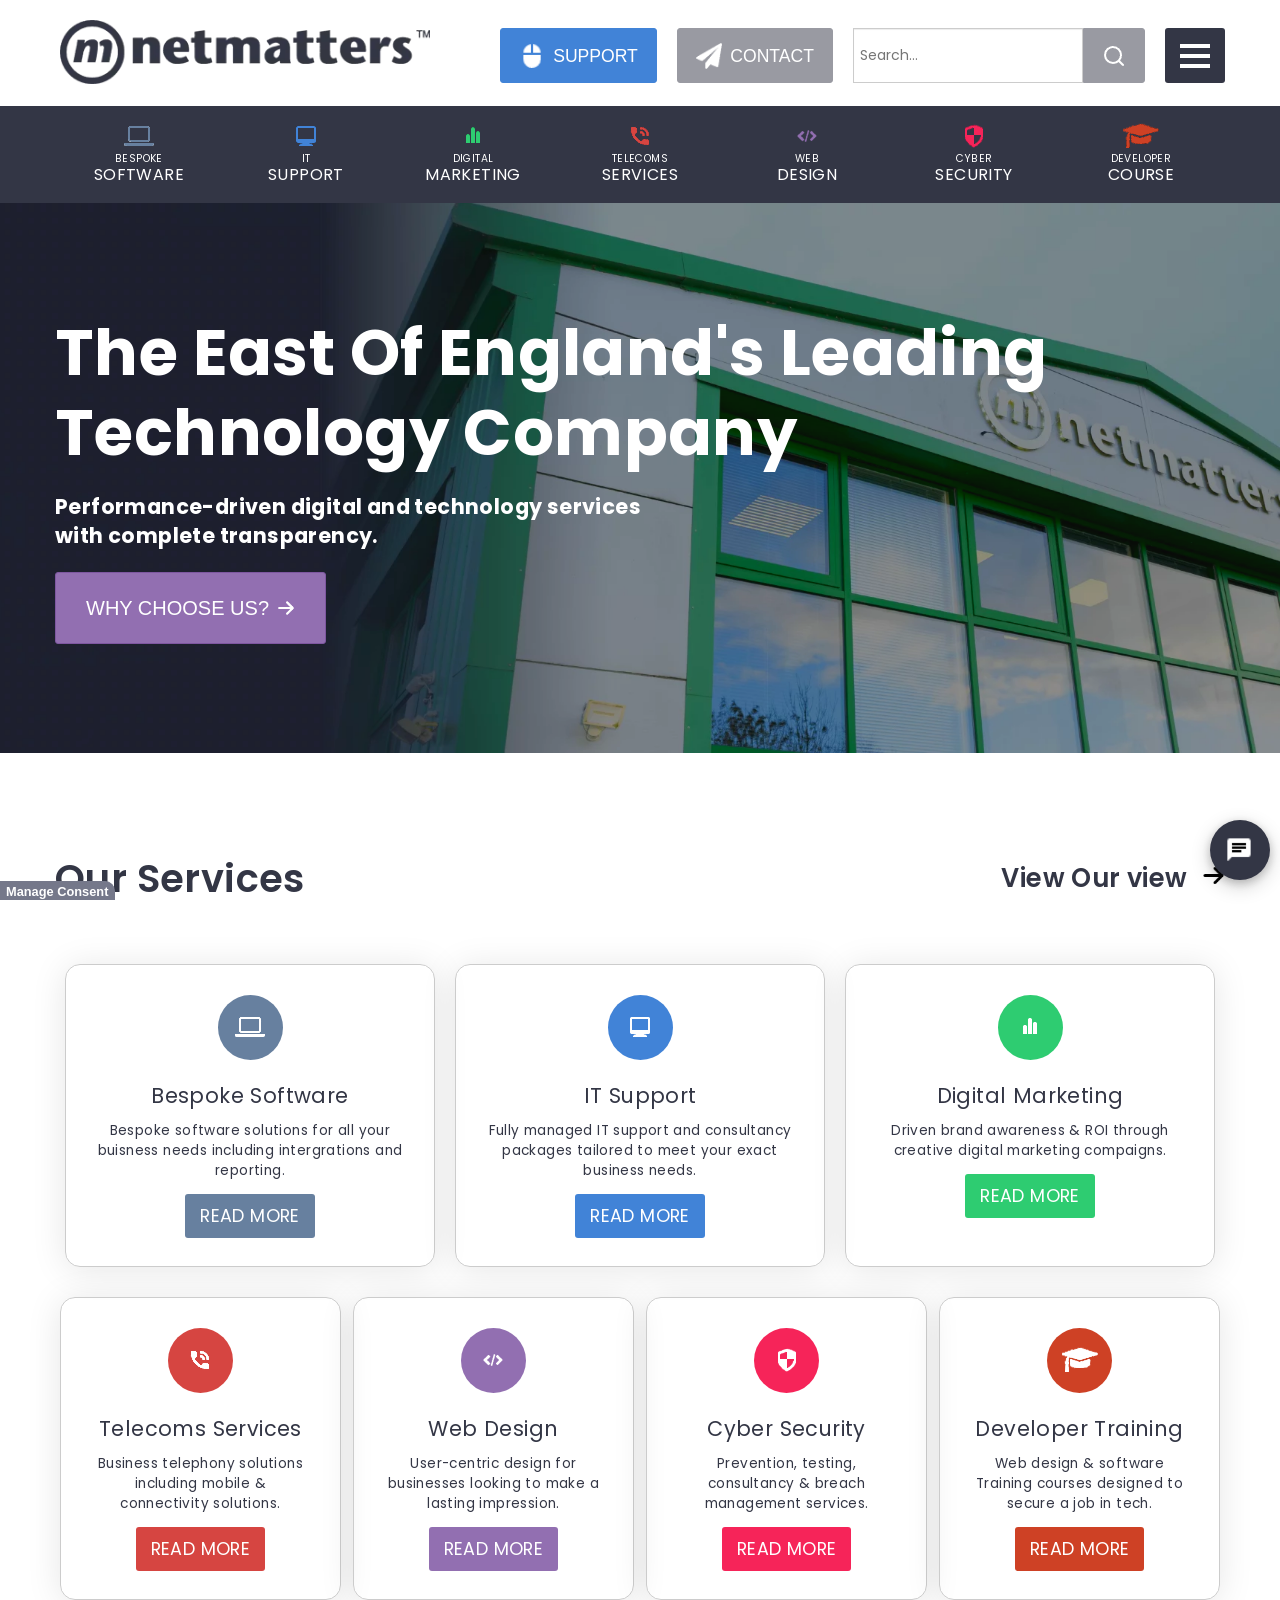
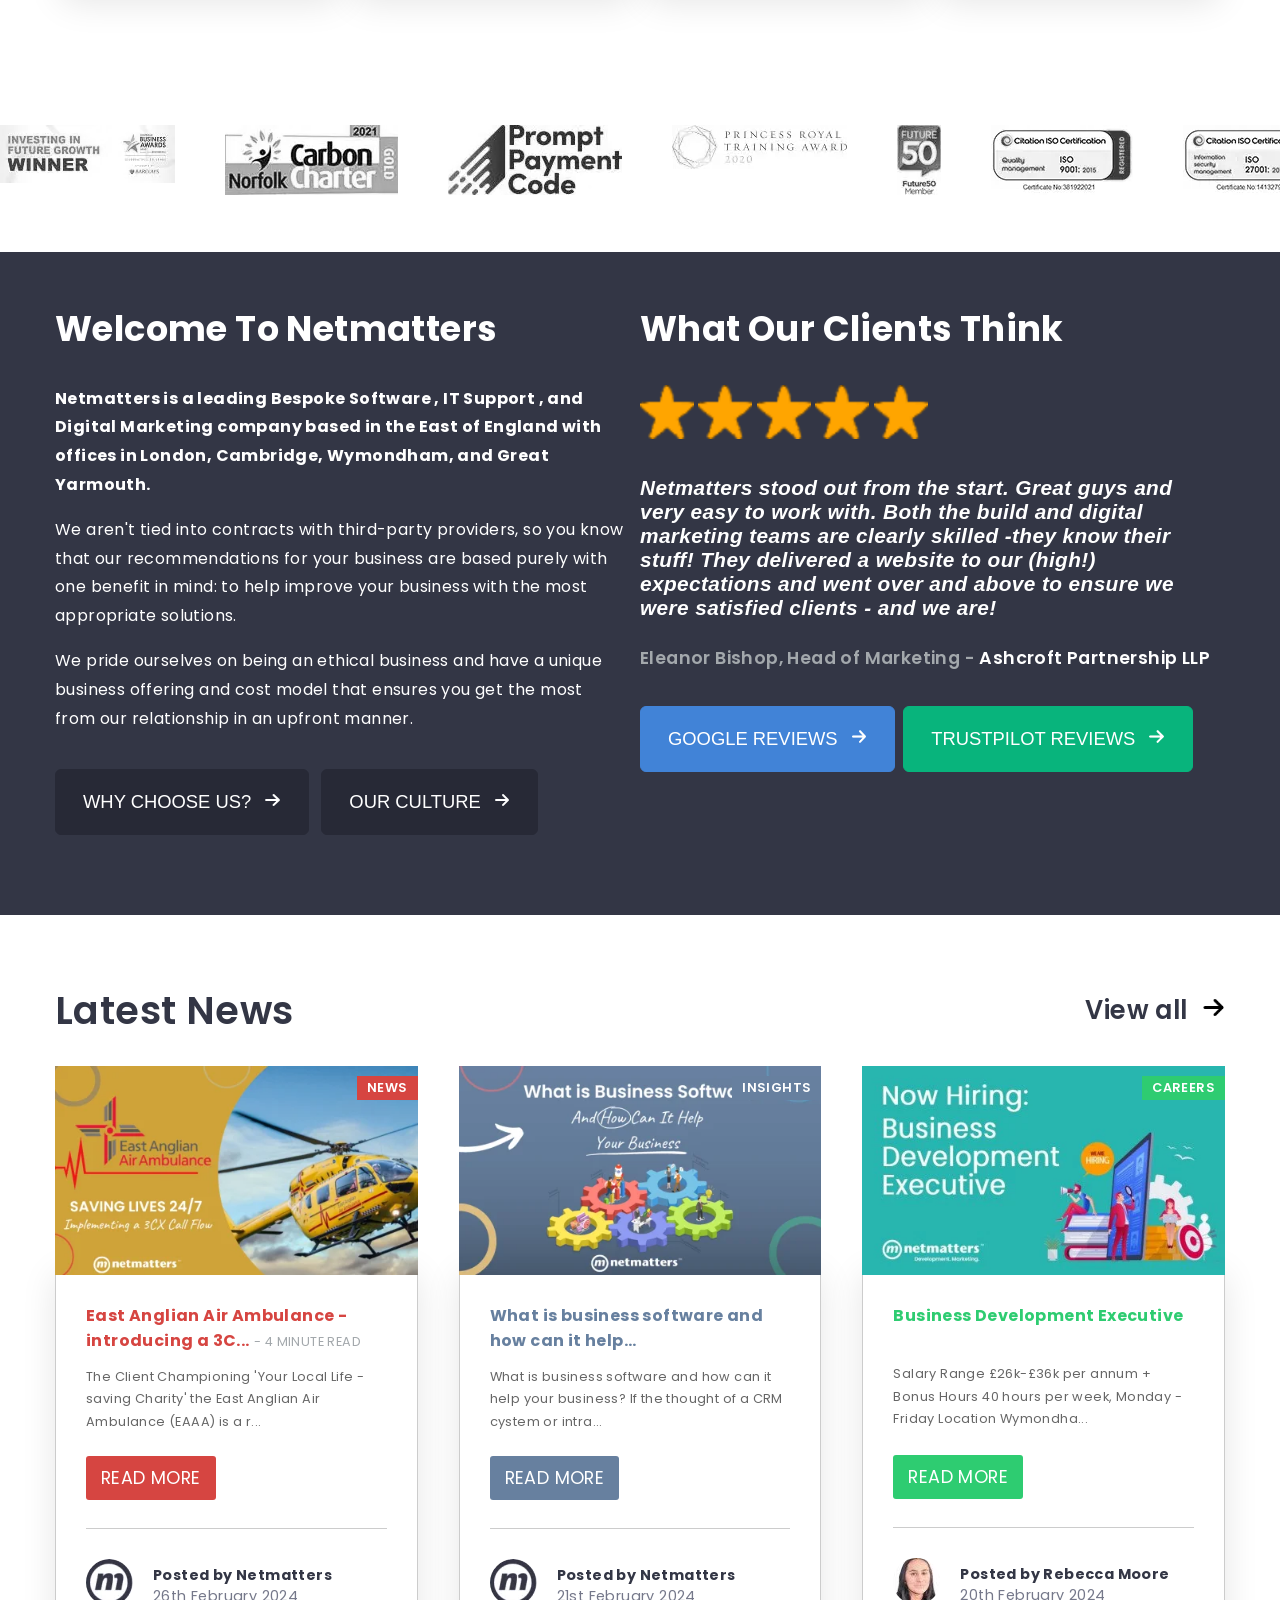
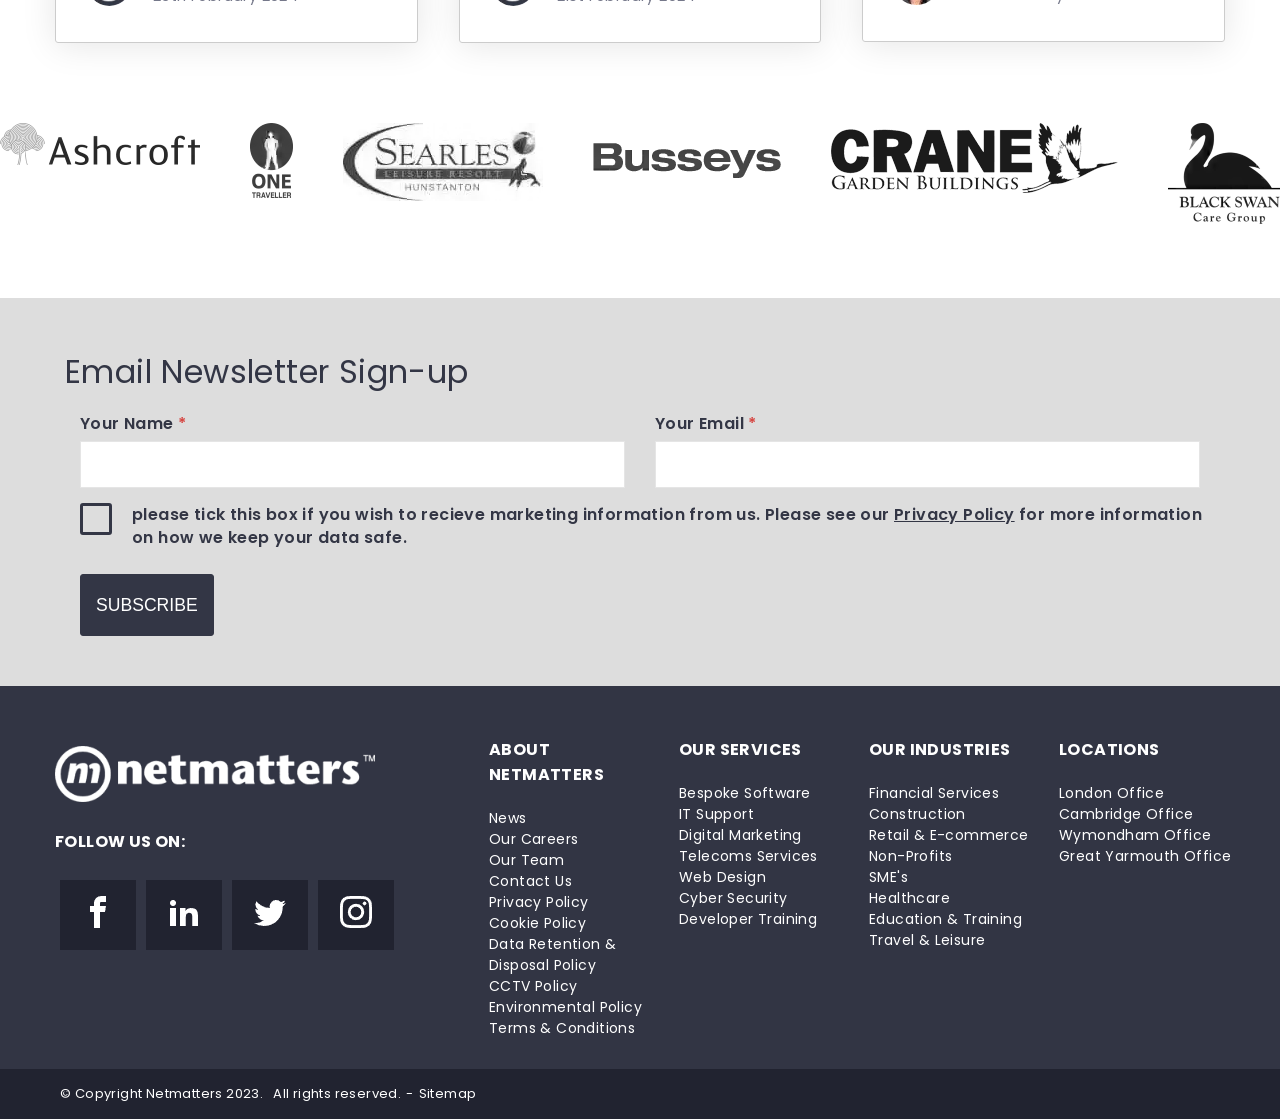
==== commit 85d2531c: "Finished content, waiting on peer review" ====
--- a/index.html
+++ b/index.html
@@ -32,7 +32,7 @@
                             </button>
                         </div>
                         <div class="search-bar-header">
-                            <input class="search-bar" placeholder="Search..." id="search-bar-input" name="keyword" type="text">
+                            <input class="search-bar" placeholder=" Search..." id="search-bar-input" name="keyword" type="text">
                             <button type="submit" id="search-bar-submit" class="gray">
                                 <img src="images/search-white.png" alt="search icon" class="search-icon">
                             </button>
@@ -51,7 +51,7 @@
                         </div>
                     </div>
                     <div class="header-search-bar">
-                        <input class="search-bar-second" placeholder="Search..." id="search-bar-input" name="keyword" type="text">
+                        <input class="search-bar-second" placeholder=" Search..." id="search-bar-input" name="keyword" type="text">
                     </div>
                 </div>
                 <div class="nav-banner">
@@ -589,7 +589,41 @@
                 </div>
             </div>
             <div class="partner-banner">
-
+                <div class="partner-container">
+                    <div class="partner-item">
+                        <img src="images/investing-in-future-growth.png" class="pi-1" alt="Investing in future growth">
+                    </div>
+                    <div class="partner-item">
+                        <img src="images/norfolk-carbon-charter.png" class="pi-2" alt="Norfolk carbon charter">
+                    </div>
+                    <div class="partner-item">
+                        <img src="images/PPC_logo.png" class="pi-3" alt="Prompt payment code">
+                    </div>
+                    <div class="partner-item">
+                        <img src="images/princess-royal-training.png" class="pi-4" alt="Princess royal training">
+                    </div>
+                    <div class="partner-item">
+                        <img src="images/future-50.png" class="pi-5" alt="Future 50">
+                    </div>
+                    <div class="partner-item">
+                        <img src="images/qms.png" class="pi-6" alt="qms">
+                    </div>
+                    <div class="partner-item">
+                        <img src="images/iso_27001.png" class="pi-7" alt="iso">
+                    </div>
+                    <div class="partner-item">
+                        <img src="images/skills-of-tomorrow.png" class="pi-8" alt="Skills of tomorrow">
+                    </div>
+                    <div class="partner-item">
+                        <img src="images/google-partner.png" class="pi-9" alt="Google partner">
+                    </div>
+                    <div class="partner-item">
+                        <img src="images/living_wage.png" class="pi-10" alt="Living wage">
+                    </div>
+                    <div class="partner-item">
+                        <img src="images/norfolk_prohelp.png" class="pi-11" alt="Norfolk prohelp">
+                    </div>
+                </div>
             </div>
             <div class="welcome">
                 <div class="main-container">
@@ -756,8 +790,48 @@
                     </div>
                 </div>
             </div>
-            <div class="Client-banner">
-
+            <div class="client-banner">
+                <div class="client-container">
+                    <div class="client-item">
+                        <img src="images/ashcroftlogo_landscape_goldblack_DP60P-small.png" class="ci-1" alt="Ashcroft">
+                    </div>
+                    <div class="client-item">
+                        <img src="images/onetravellerlogo_white_figuire.png" class="ci-2" alt="One traveller">
+                    </div>
+                    <div class="client-item">
+                        <img src="images/searles_logo.png" class="ci-3" alt="Searles">
+                    </div>
+                    <div class="client-item">
+                        <img src="images/busseys_logo.png" class="ci-4" alt="Busseys">
+                    </div>
+                    <div class="client-item">
+                        <img src="images/crane_logo.png" class="ci-5" alt="Crane">
+                    </div>
+                    <div class="client-item">
+                        <img src="images/black_swan_logo.png" class="ci-6" alt="Black swan">
+                    </div>
+                    <div class="client-item">
+                        <img src="images/xupes_logo.png" class="ci-7" alt="Xupes">
+                    </div>
+                    <div class="client-item">
+                        <img src="images/beat_logo.png" class="ci-8" alt="Beat">
+                    </div>
+                    <div class="client-item">
+                        <img src="images/survey_solutions_logo.png" class="ci-9" alt="Survey solutions">
+                    </div>
+                    <div class="client-item">
+                        <img src="images/girl_guides_anglia_logo.png" class="ci-10" alt="Girl guides">
+                    </div>
+                    <div class="client-item">
+                        <img src="images/sweetzy_logo.png" class="ci-11" alt="Sweetzy">
+                    </div>
+                    <div class="client-item">
+                        <img src="images/howespercivallogo.png" class="ci-12" alt="Howes percival">
+                    </div>
+                    <div class="client-item">
+                        <img src="images/girls_day_school_trust_logob.png" class="ci-13" alt="Girl day school trust">
+                    </div>
+                </div>
             </div>
         </div>
         <div class="newsletter">
--- a/Styles/application.css
+++ b/Styles/application.css
@@ -13,28 +13,6 @@
   color: white;
 }
 
-.blue {
-  background-color: #4183D7;
-  border: solid #4183D7 1px;
-  display: inline-block;
-  margin-right: 5px;
-}
-
-.blue:hover {
-  background-color: #2A6EC6;
-  border-color: #2A6EC6;
-}
-
-.gray {
-  background-color: #999AA2;
-  border: solid #999AA2 1px;
-}
-
-.gray:hover {
-  background-color: #84858F;
-  border-color: #84858F;
-}
-
 .support-btn {
   margin-left: auto;
   margin-right: 15px;
@@ -45,17 +23,27 @@
 }
 
 .btn {
+  cursor: pointer;
   box-sizing: border-box;
-  cursor: pointer;
-  color: white;
+  align-items: center;
   border-radius: 3px;
+  margin-top: 0px;
+  margin-right: 0px;
+  margin-bottom: 0px;
+  margin-left: 0px;
+  padding-top: 15px;
+  padding-right: 18px;
+  padding-bottom: 15px;
+  padding-left: 18px;
+  text-transform: uppercase;
   font-size: 1.1rem;
-  text-transform: uppercase;
-  padding: 15px 18px;
+  color: white;
+  line-height: 40px;
+  height: 55px;
+  background-color: #4183D7;
   font-weight: 400;
-  display: flex;
-  align-items: center;
-  height: 55px;
+  text-align: center;
+  display: flex;
 }
 
 #search-bar-submit {
@@ -67,24 +55,24 @@
 .button-big {
   display: flex;
   cursor: pointer;
-  color: white;
+  box-sizing: border-box;
+  align-items: center;
   border-radius: 3px;
-  font-size: 1.25rem;
-  align-items: center;
-  text-transform: uppercase;
-  padding: 15px 30px;
   margin-top: 20px;
   margin-right: 10px;
-}
-
-.light-purple {
-  background-color: #926FB1;
-  border: solid #7E57A0 1px;
-}
-
-.light-purple:hover {
-  background-color: #7E57A0;
-  border: solid #7E57A0 1px;
+  margin-bottom: 0px;
+  margin-left: 0px;
+  padding-top: 15px;
+  padding-right: 30px;
+  padding-bottom: 15px;
+  padding-left: 30px;
+  text-transform: uppercase;
+  font-size: 1.25rem;
+  color: white;
+  line-height: 40px;
+  height: auto;
+  background-color: #FFf;
+  font-weight: 400;
 }
 
 .consent-btn {
@@ -104,15 +92,25 @@
 }
 
 .read-more-software {
+  cursor: pointer;
+  box-sizing: border-box;
+  align-items: center;
+  border-radius: 3px;
+  margin-top: 0px;
+  margin-right: 0px;
+  margin-bottom: 0px;
+  margin-left: 0px;
+  padding-top: 10px;
+  padding-right: 15px;
+  padding-bottom: 10px;
+  padding-left: 15px;
+  text-transform: uppercase;
   font-size: 1.1rem;
+  color: white;
+  line-height: 40px;
   height: auto;
-  line-height: 40px;
-  text-transform: uppercase;
+  background-color: #67809F;
   font-weight: 400;
-  color: white;
-  padding: 10px 15px;
-  border-radius: 3px;
-  background-color: #67809F;
 }
 
 .software:hover .read-more {
@@ -121,15 +119,25 @@
 }
 
 .read-more-it-support {
+  cursor: pointer;
+  box-sizing: border-box;
+  align-items: center;
+  border-radius: 3px;
+  margin-top: 0px;
+  margin-right: 0px;
+  margin-bottom: 0px;
+  margin-left: 0px;
+  padding-top: 10px;
+  padding-right: 15px;
+  padding-bottom: 10px;
+  padding-left: 15px;
+  text-transform: uppercase;
   font-size: 1.1rem;
+  color: white;
+  line-height: 40px;
   height: auto;
-  line-height: 40px;
-  text-transform: uppercase;
+  background-color: #4183D7;
   font-weight: 400;
-  color: white;
-  padding: 10px 15px;
-  border-radius: 3px;
-  background-color: #4183D7;
 }
 
 .it-support:hover .read-more {
@@ -138,15 +146,25 @@
 }
 
 .read-more-digital {
+  cursor: pointer;
+  box-sizing: border-box;
+  align-items: center;
+  border-radius: 3px;
+  margin-top: 0px;
+  margin-right: 0px;
+  margin-bottom: 0px;
+  margin-left: 0px;
+  padding-top: 10px;
+  padding-right: 15px;
+  padding-bottom: 10px;
+  padding-left: 15px;
+  text-transform: uppercase;
   font-size: 1.1rem;
+  color: white;
+  line-height: 40px;
   height: auto;
-  line-height: 40px;
-  text-transform: uppercase;
+  background-color: #2ECC71;
   font-weight: 400;
-  color: white;
-  padding: 10px 15px;
-  border-radius: 3px;
-  background-color: #2ECC71;
 }
 
 .digital:hover .read-more {
@@ -155,15 +173,25 @@
 }
 
 .read-more-tele-services {
+  cursor: pointer;
+  box-sizing: border-box;
+  align-items: center;
+  border-radius: 3px;
+  margin-top: 0px;
+  margin-right: 0px;
+  margin-bottom: 0px;
+  margin-left: 0px;
+  padding-top: 10px;
+  padding-right: 15px;
+  padding-bottom: 10px;
+  padding-left: 15px;
+  text-transform: uppercase;
   font-size: 1.1rem;
+  color: white;
+  line-height: 40px;
   height: auto;
-  line-height: 40px;
-  text-transform: uppercase;
+  background-color: #D64541;
   font-weight: 400;
-  color: white;
-  padding: 10px 15px;
-  border-radius: 3px;
-  background-color: #D64541;
 }
 
 .tele-services:hover .read-more {
@@ -172,15 +200,25 @@
 }
 
 .read-more-web-design {
+  cursor: pointer;
+  box-sizing: border-box;
+  align-items: center;
+  border-radius: 3px;
+  margin-top: 0px;
+  margin-right: 0px;
+  margin-bottom: 0px;
+  margin-left: 0px;
+  padding-top: 10px;
+  padding-right: 15px;
+  padding-bottom: 10px;
+  padding-left: 15px;
+  text-transform: uppercase;
   font-size: 1.1rem;
+  color: white;
+  line-height: 40px;
   height: auto;
-  line-height: 40px;
-  text-transform: uppercase;
+  background-color: #926FB1;
   font-weight: 400;
-  color: white;
-  padding: 10px 15px;
-  border-radius: 3px;
-  background-color: #926FB1;
 }
 
 .web-design:hover .read-more {
@@ -189,15 +227,25 @@
 }
 
 .read-more-cyber {
+  cursor: pointer;
+  box-sizing: border-box;
+  align-items: center;
+  border-radius: 3px;
+  margin-top: 0px;
+  margin-right: 0px;
+  margin-bottom: 0px;
+  margin-left: 0px;
+  padding-top: 10px;
+  padding-right: 15px;
+  padding-bottom: 10px;
+  padding-left: 15px;
+  text-transform: uppercase;
   font-size: 1.1rem;
+  color: white;
+  line-height: 40px;
   height: auto;
-  line-height: 40px;
-  text-transform: uppercase;
+  background-color: #F62459;
   font-weight: 400;
-  color: white;
-  padding: 10px 15px;
-  border-radius: 3px;
-  background-color: #F62459;
 }
 
 .cyber:hover .read-more {
@@ -206,15 +254,25 @@
 }
 
 .read-more-developer {
+  cursor: pointer;
+  box-sizing: border-box;
+  align-items: center;
+  border-radius: 3px;
+  margin-top: 0px;
+  margin-right: 0px;
+  margin-bottom: 0px;
+  margin-left: 0px;
+  padding-top: 10px;
+  padding-right: 15px;
+  padding-bottom: 10px;
+  padding-left: 15px;
+  text-transform: uppercase;
   font-size: 1.1rem;
+  color: white;
+  line-height: 40px;
   height: auto;
-  line-height: 40px;
-  text-transform: uppercase;
+  background-color: #CE4125;
   font-weight: 400;
-  color: white;
-  padding: 10px 15px;
-  border-radius: 3px;
-  background-color: #CE4125;
 }
 
 .developer:hover .read-more {
@@ -224,13 +282,150 @@
 
 .about-button {
   cursor: pointer;
-  color: white;
+  box-sizing: border-box;
+  align-items: center;
   border-radius: 6px;
-  font-size: 1.15rem;
-  text-transform: uppercase;
-  padding: 12px 25px;
   margin-top: 20px;
   margin-right: 10px;
+  margin-bottom: 0px;
+  margin-left: 0px;
+  padding-top: 12px;
+  padding-right: 25px;
+  padding-bottom: 12px;
+  padding-left: 25px;
+  text-transform: uppercase;
+  font-size: 1.15rem;
+  color: white;
+  line-height: 40px;
+  height: auto;
+  background-color: #FFf;
+  font-weight: 400;
+}
+
+.news-button-1 {
+  cursor: pointer;
+  box-sizing: border-box;
+  align-items: center;
+  border-radius: 0px;
+  margin-top: 0px;
+  margin-right: 0px;
+  margin-bottom: 0px;
+  margin-left: 0px;
+  padding-top: 0px;
+  padding-right: 10px;
+  padding-bottom: 0px;
+  padding-left: 10px;
+  text-transform: uppercase;
+  font-size: 0.8rem;
+  color: white;
+  line-height: 1.5rem;
+  height: auto;
+  background-color: #d64541;
+  font-weight: 600;
+  position: absolute;
+  top: 10px;
+  right: 0;
+  z-index: 1;
+}
+
+.news-button-2 {
+  cursor: pointer;
+  box-sizing: border-box;
+  align-items: center;
+  border-radius: 0px;
+  margin-top: 0px;
+  margin-right: 0px;
+  margin-bottom: 0px;
+  margin-left: 0px;
+  padding-top: 0px;
+  padding-right: 10px;
+  padding-bottom: 0px;
+  padding-left: 10px;
+  text-transform: uppercase;
+  font-size: 0.8rem;
+  color: white;
+  line-height: 1.5rem;
+  height: auto;
+  background-color: #67809f;
+  font-weight: 600;
+  position: absolute;
+  top: 10px;
+  right: 0;
+  z-index: 1;
+}
+
+.news-button-3 {
+  cursor: pointer;
+  box-sizing: border-box;
+  align-items: center;
+  border-radius: 0px;
+  margin-top: 0px;
+  margin-right: 0px;
+  margin-bottom: 0px;
+  margin-left: 0px;
+  padding-top: 0px;
+  padding-right: 10px;
+  padding-bottom: 0px;
+  padding-left: 10px;
+  text-transform: uppercase;
+  font-size: 0.8rem;
+  color: white;
+  line-height: 1.5rem;
+  height: auto;
+  background-color: #2ecc71;
+  font-weight: 600;
+  position: absolute;
+  top: 10px;
+  right: 0;
+  z-index: 1;
+}
+
+.subscribe-btn {
+  cursor: pointer;
+  box-sizing: border-box;
+  align-items: center;
+  border-radius: 3px;
+  margin-top: 0px;
+  margin-right: auto;
+  margin-bottom: 0px;
+  margin-left: 15px;
+  padding-top: 10px;
+  padding-right: 15px;
+  padding-bottom: 10px;
+  padding-left: 15px;
+  text-transform: uppercase;
+  font-size: 1.1rem;
+  color: white;
+  line-height: 40px;
+  height: auto;
+  background-color: #333645;
+  font-weight: 400;
+  border: solid #333645 1px;
+}
+
+.subscribe-btn:hover {
+  background-color: #22242E;
+}
+
+.blue {
+  background-color: #4183D7;
+  border: solid #4183D7 1px;
+  margin-right: 5px;
+}
+
+.blue:hover {
+  background-color: #2A6EC6;
+  border-color: #2A6EC6;
+}
+
+.gray {
+  background-color: #999AA2;
+  border: solid #999AA2 1px;
+}
+
+.gray:hover {
+  background-color: #84858F;
+  border-color: #84858F;
 }
 
 .dark {
@@ -254,62 +449,14 @@
   border: solid #009B69 1px;
 }
 
-.news-button-1 {
-  position: absolute;
-  font-size: 0.8rem;
-  font-weight: 600;
-  top: 10px;
-  right: 0;
-  background-color: #d64541;
-  text-transform: uppercase;
-  padding: 0 10px;
-  line-height: 1.5rem;
-  z-index: 1;
-}
-
-.news-button-2 {
-  position: absolute;
-  font-size: 0.8rem;
-  font-weight: 600;
-  top: 10px;
-  right: 0;
-  background-color: #67809f;
-  text-transform: uppercase;
-  padding: 0 10px;
-  line-height: 1.5rem;
-  z-index: 1;
-}
-
-.news-button-3 {
-  position: absolute;
-  font-size: 0.8rem;
-  font-weight: 600;
-  top: 10px;
-  right: 0;
-  background-color: #2ecc71;
-  text-transform: uppercase;
-  padding: 0 10px;
-  line-height: 1.5rem;
-  z-index: 1;
-}
-
-.subscribe-btn {
-  font-size: 1.1rem;
-  text-transform: uppercase;
-  font-weight: 400;
-  text-align: center;
-  color: white;
-  background-color: #333645;
-  border: solid #333645 1px;
-  border-radius: 3px;
-  padding: 10px 15px;
-  cursor: pointer;
-  margin-right: auto;
-  margin-left: 15px;
-}
-
-.subscribe-btn:hover {
-  background-color: #22242E;
+.light-purple {
+  background-color: #926FB1;
+  border: solid #7E57A0 1px;
+}
+
+.light-purple:hover {
+  background-color: #7E57A0;
+  border: solid #7E57A0 1px;
 }
 
 .logo {
@@ -1005,6 +1152,23 @@
   margin-left: 17px;
 }
 
+.partner-container, .client-container {
+  display: flex;
+  flex-direction: row;
+  padding-top: 50px;
+  padding-bottom: 50px;
+  overflow-x: hidden;
+}
+
+.partner-item, .client-item {
+  margin-right: 50px;
+  filter: grayscale(1);
+}
+
+.partner-item:hover, .client-item:hover {
+  filter: grayscale(0);
+}
+
 footer {
   color: white;
   background-color: #323544;
@@ -1623,10 +1787,6 @@
   z-index: 1;
 }
 
-.btn {
-  text-align: center;
-}
-
 @media screen and (min-width: 480px) {
   .footer-img {
     width: 320px;
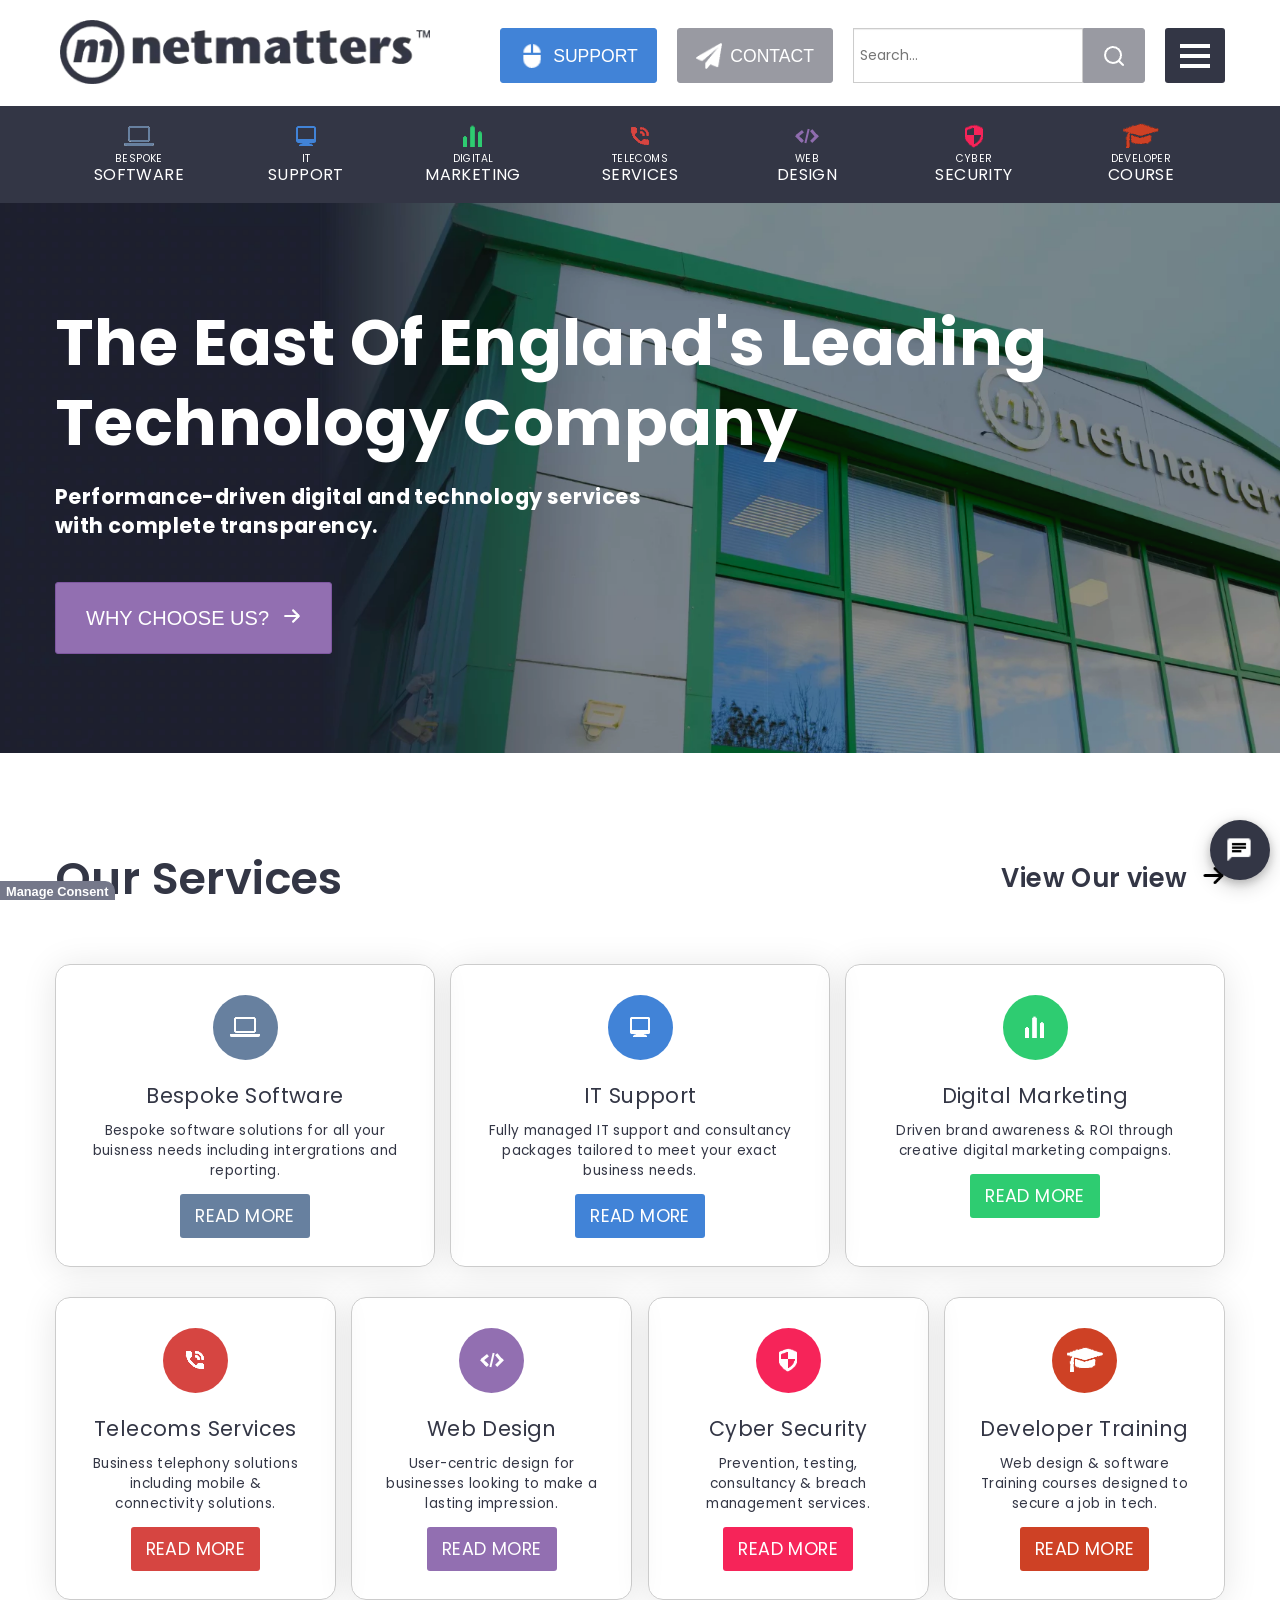
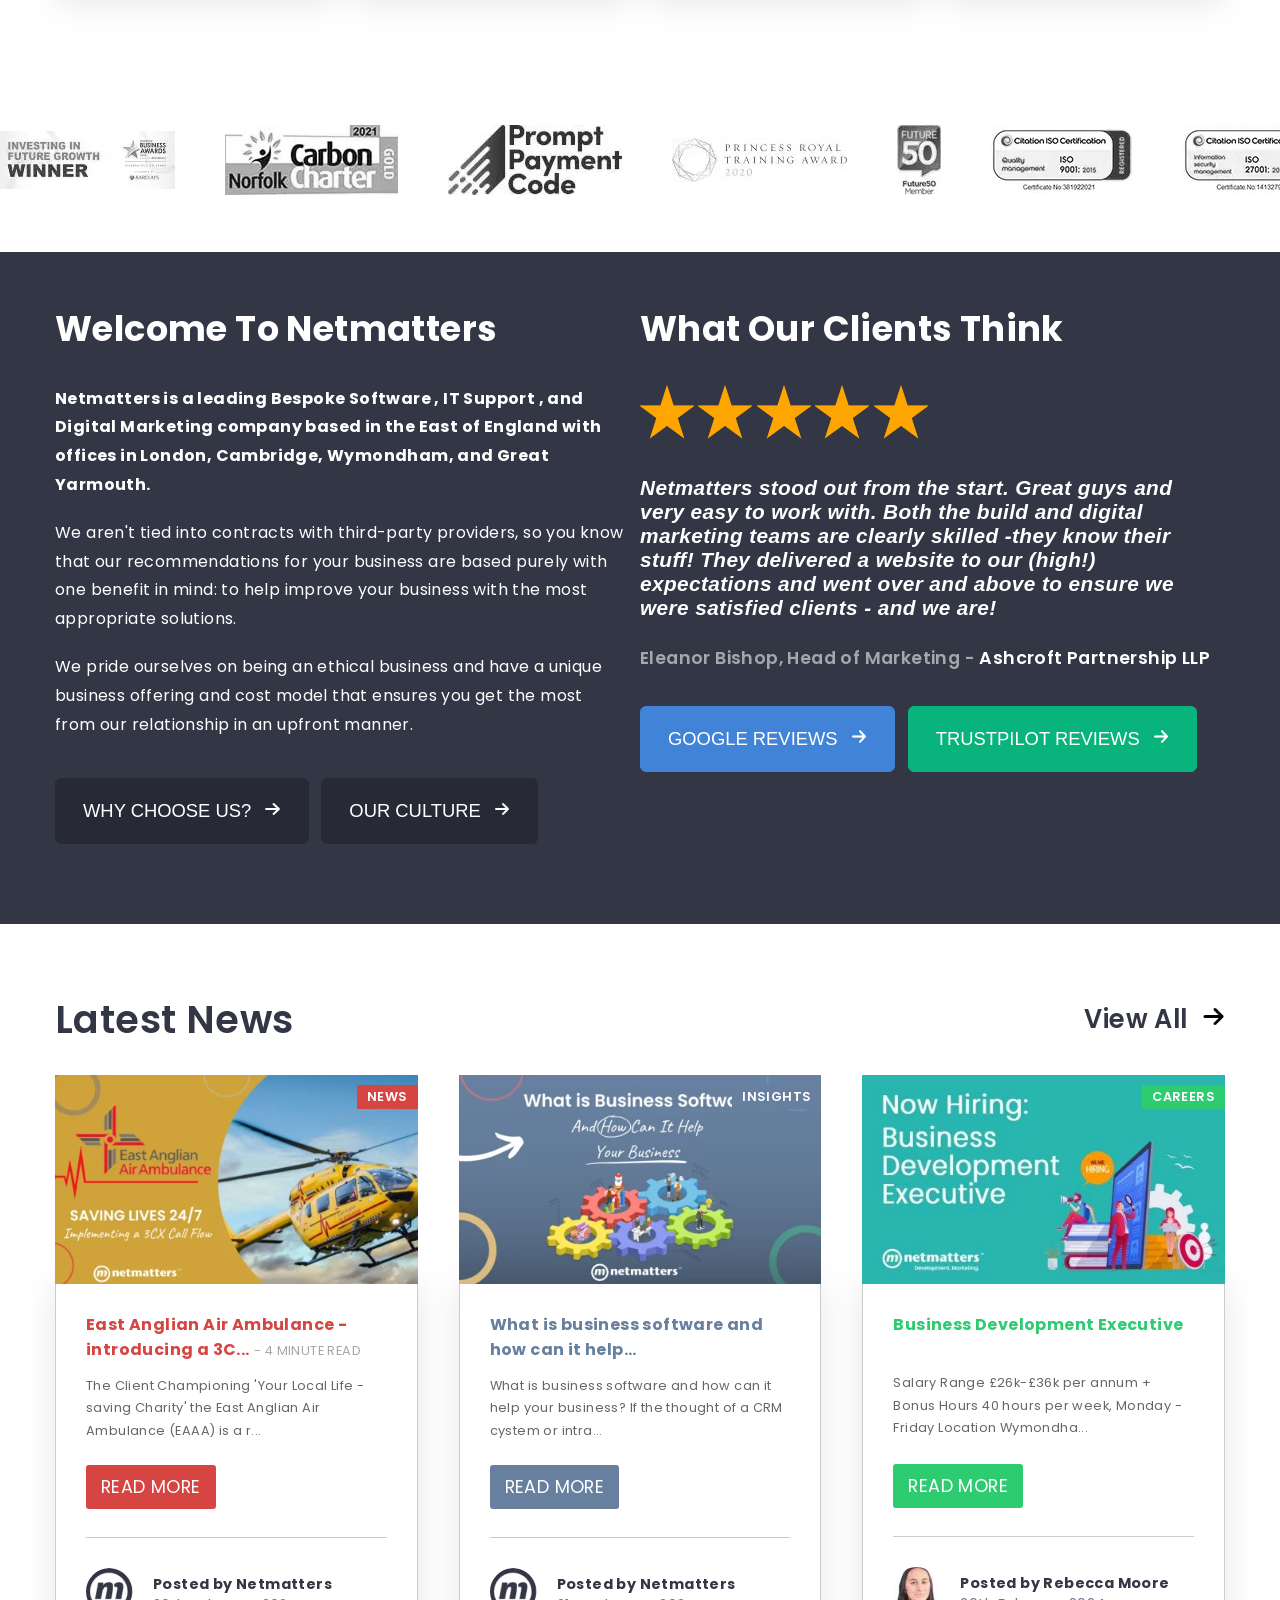
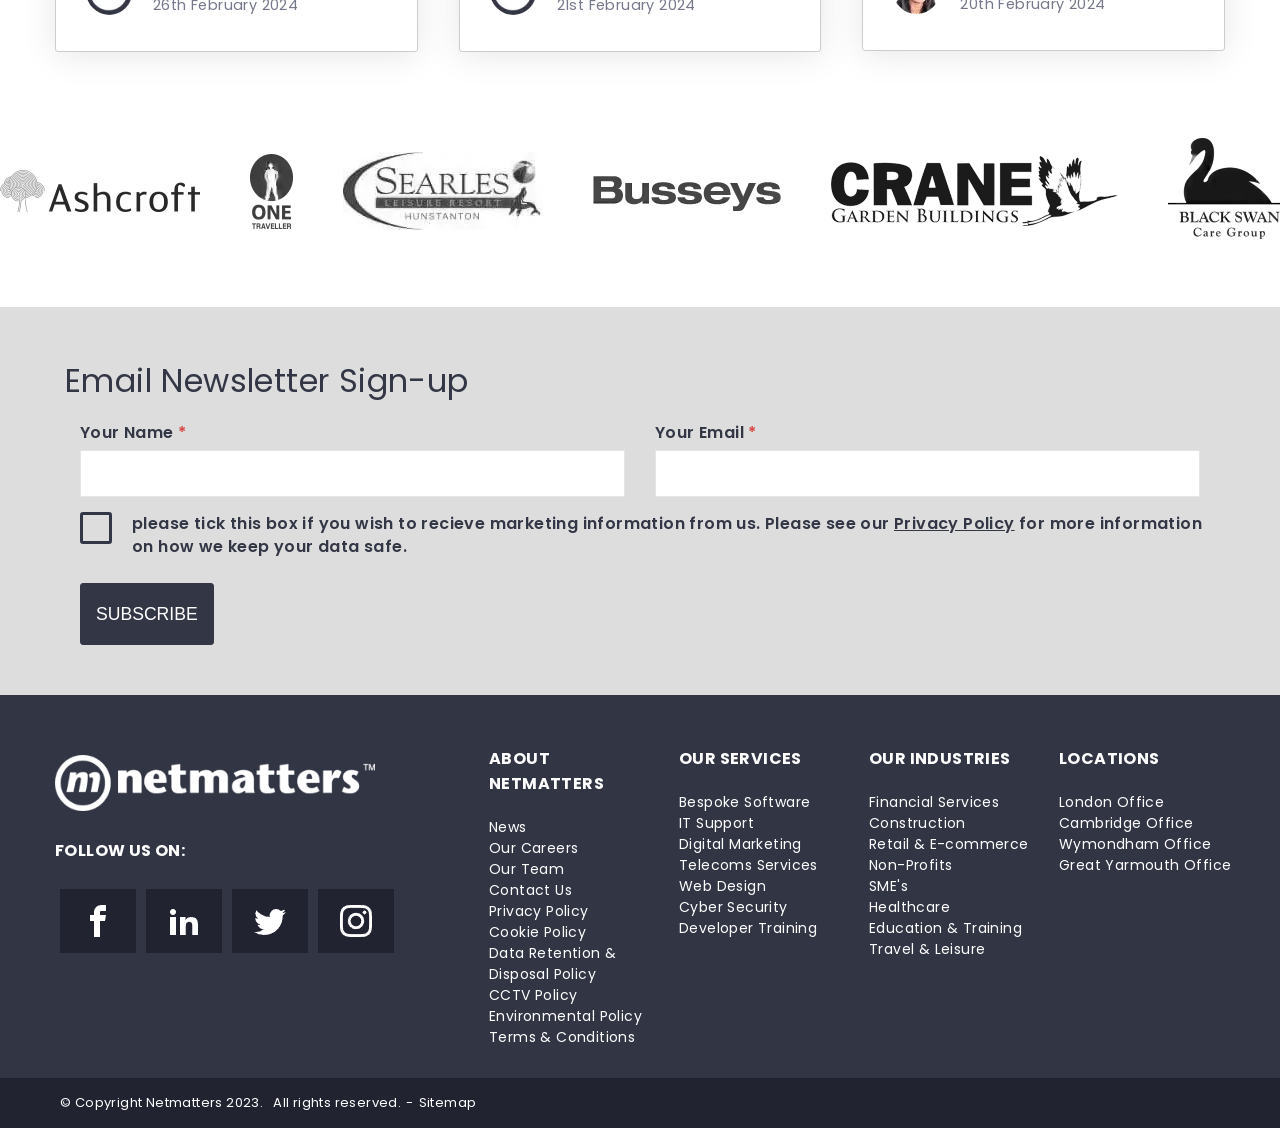
==== commit b14e2878: "Fixed some issues after peer review" ====
--- a/index.html
+++ b/index.html
@@ -60,7 +60,6 @@
                             <div class="block bespoke">
                                 <div class="nav-software nav-box">
                                     <span class="nav-icon soft-icon">
-                                        <!-- <img src="images/laptop.png" class="software-img" alt="Bespoke software icon"> -->
                                     </span>
                                     <small class="small-nav">Bespoke</small>
                                      Software
@@ -155,7 +154,6 @@
                             <div class="block itsupport">
                                 <div class="nav-support nav-box">
                                     <span class="nav-icon sup-icon">
-                                        <!-- <img src="images/computer-desktop.png" class="Support-img" alt="IT Support icon"> -->
                                     </span>
                                     <small class="small-nav">IT</small>
                                      Support
@@ -214,7 +212,6 @@
                             <div class="block marketing">
                                 <div class="nav-marketing nav-box">
                                     <span class="nav-icon marketing-icon">
-                                        <!-- <img src="images/chart-bar.png" class="marketing-img" alt="Digital Marketing icon"> -->
                                     </span>
                                     <small class="small-nav">Digital</small>
                                      Marketing
@@ -273,7 +270,6 @@
                             <div class="block telecom">
                                 <div class="nav-telecom nav-box">
                                     <span class="nav-icon tele-icon">
-                                        <!-- <img src="images/phone_in_talk.png" class="telecom-img" alt="Telecoms Services icon"> -->
                                     </span>
                                     <small class="small-nav">Telecoms</small>
                                      Services
@@ -332,7 +328,6 @@
                             <div class="block design">
                                 <div class="nav-design nav-box">
                                     <span class="nav-icon design-icon">
-                                        <!-- <img src="images/embed2.png" class="design-img" alt="Web Design icon"> -->
                                     </span>
                                     <small class="small-nav">Web</small>
                                      Design
@@ -391,7 +386,6 @@
                             <div class="block security">
                                 <div class="nav-security nav-box">
                                     <span class="nav-icon security-icon">
-                                        <!-- <img src="images/shield.png" class="security-img" alt="Cyber Security icon"> -->
                                     </span>
                                     <small class="small-nav">Cyber</small>
                                      Security
@@ -450,7 +444,6 @@
                             <div class="block courses">
                                 <div class="nav-course nav-box">
                                     <span class="nav-icon dev-icon">
-                                        <!-- <img src="images/graduation-cap.png" class="course-img" alt="Development Courses icon"> -->
                                     </span>
                                     <small class="small-nav">Developer</small>
                                      Course
@@ -502,14 +495,16 @@
         <div class="main-img-container">
             <div class="main-container">
                 <div class="main-text">
-                    <div class="main-title">
-                        The East Of England's Leading Technology Company
-                        <p class="main-subtext">Performance-driven digital and technology services<br>
-                        with complete transparency.</p>
-                        <button name="submit" class="button-big light-purple">
-                             Why choose us?
-                             <img src="images/arrow-right.png" class="right-arrow" alt="Right arrow">
-                        </button>
+                    <div class="main-block">
+                        <div class="main-title">
+                            The East Of England's Leading Technology Company
+                            <p class="main-subtext">Performance-driven digital and technology services<br>
+                            with complete transparency.</p>
+                            <button name="submit" class="button-big light-purple">
+                                Why choose us?
+                                <img src="images/arrow-right.png" class="right-arrow" alt="Right arrow">
+                            </button>
+                        </div>
                     </div>
                 </div>
             </div>
@@ -585,11 +580,50 @@
                                 <span class="read-more read-more-developer">Read More</span>
                             </div>
                         </a>
+                        <div class="view-work-bottom">
+                            <h3>
+                                View Our work
+                                <img src="images/arrow-right-black.png" class="right-arrow" alt="Right arrow">
+                            </h3>
+                        </div>
                     </div>
                 </div>
             </div>
             <div class="partner-banner">
                 <div class="partner-container">
+                    <div class="partner-item">
+                        <img src="images/investing-in-future-growth.png" class="pi-1" alt="Investing in future growth">
+                    </div>
+                    <div class="partner-item">
+                        <img src="images/norfolk-carbon-charter.png" class="pi-2" alt="Norfolk carbon charter">
+                    </div>
+                    <div class="partner-item">
+                        <img src="images/PPC_logo.png" class="pi-3" alt="Prompt payment code">
+                    </div>
+                    <div class="partner-item">
+                        <img src="images/princess-royal-training.png" class="pi-4" alt="Princess royal training">
+                    </div>
+                    <div class="partner-item">
+                        <img src="images/future-50.png" class="pi-5" alt="Future 50">
+                    </div>
+                    <div class="partner-item">
+                        <img src="images/qms.png" class="pi-6" alt="qms">
+                    </div>
+                    <div class="partner-item">
+                        <img src="images/iso_27001.png" class="pi-7" alt="iso">
+                    </div>
+                    <div class="partner-item">
+                        <img src="images/skills-of-tomorrow.png" class="pi-8" alt="Skills of tomorrow">
+                    </div>
+                    <div class="partner-item">
+                        <img src="images/google-partner.png" class="pi-9" alt="Google partner">
+                    </div>
+                    <div class="partner-item">
+                        <img src="images/living_wage.png" class="pi-10" alt="Living wage">
+                    </div>
+                    <div class="partner-item">
+                        <img src="images/norfolk_prohelp.png" class="pi-11" alt="Norfolk prohelp">
+                    </div>
                     <div class="partner-item">
                         <img src="images/investing-in-future-growth.png" class="pi-1" alt="Investing in future growth">
                     </div>
@@ -698,7 +732,7 @@
                         <h2>Latest News</h2>
                         <a href="#">
                             <h3>
-                                View all
+                                View All
                                 <img src="images/arrow-right-black.png" class="right-arrow" alt="Right arrow">
                             </h3>
                         </a>
@@ -792,6 +826,45 @@
             </div>
             <div class="client-banner">
                 <div class="client-container">
+                    <div class="client-item">
+                        <img src="images/ashcroftlogo_landscape_goldblack_DP60P-small.png" class="ci-1" alt="Ashcroft">
+                    </div>
+                    <div class="client-item">
+                        <img src="images/onetravellerlogo_white_figuire.png" class="ci-2" alt="One traveller">
+                    </div>
+                    <div class="client-item">
+                        <img src="images/searles_logo.png" class="ci-3" alt="Searles">
+                    </div>
+                    <div class="client-item">
+                        <img src="images/busseys_logo.png" class="ci-4" alt="Busseys">
+                    </div>
+                    <div class="client-item">
+                        <img src="images/crane_logo.png" class="ci-5" alt="Crane">
+                    </div>
+                    <div class="client-item">
+                        <img src="images/black_swan_logo.png" class="ci-6" alt="Black swan">
+                    </div>
+                    <div class="client-item">
+                        <img src="images/xupes_logo.png" class="ci-7" alt="Xupes">
+                    </div>
+                    <div class="client-item">
+                        <img src="images/beat_logo.png" class="ci-8" alt="Beat">
+                    </div>
+                    <div class="client-item">
+                        <img src="images/survey_solutions_logo.png" class="ci-9" alt="Survey solutions">
+                    </div>
+                    <div class="client-item">
+                        <img src="images/girl_guides_anglia_logo.png" class="ci-10" alt="Girl guides">
+                    </div>
+                    <div class="client-item">
+                        <img src="images/sweetzy_logo.png" class="ci-11" alt="Sweetzy">
+                    </div>
+                    <div class="client-item">
+                        <img src="images/howespercivallogo.png" class="ci-12" alt="Howes percival">
+                    </div>
+                    <div class="client-item">
+                        <img src="images/girls_day_school_trust_logob.png" class="ci-13" alt="Girl day school trust">
+                    </div>
                     <div class="client-item">
                         <img src="images/ashcroftlogo_landscape_goldblack_DP60P-small.png" class="ci-1" alt="Ashcroft">
                     </div>
--- a/Styles/application.css
+++ b/Styles/application.css
@@ -53,7 +53,6 @@
 }
 
 .button-big {
-  display: flex;
   cursor: pointer;
   box-sizing: border-box;
   align-items: center;
@@ -621,7 +620,7 @@
 
 .services-title > h2 {
   float: left;
-  font-size: 2.4rem;
+  font-size: 2.8rem;
   font-weight: 600;
 }
 
@@ -655,6 +654,7 @@
 
 .welcome-description > p, .client-description > p {
   line-height: 1.8rem;
+  margin-bottom: 19px;
 }
 
 .news-title > h2 {
@@ -670,6 +670,10 @@
 
 .news-box {
   margin: 0;
+}
+
+.view-work-bottom a {
+  color: #333645;
 }
 
 a:hover {
@@ -820,6 +824,12 @@
   padding-right: 15px;
 }
 
+.main-block {
+  display: flex;
+  flex-direction: column;
+  align-items: center;
+}
+
 .main-img-container {
   display: flex;
   align-items: center;
@@ -897,8 +907,6 @@
   position: relative;
   width: 100%;
   margin-top: 30px;
-  margin-left: 10px;
-  margin-right: 10px;
   border: solid #ccc 1px;
   border-radius: 15px;
   padding: 30px;
@@ -1040,7 +1048,6 @@
 }
 
 .review {
-  display: flex;
   padding-top: 15px;
 }
 
@@ -1122,6 +1129,12 @@
   margin-top: 5px;
 }
 
+#newsletter-name-input:focus, #newsletter-email-input:focus {
+  border-color: #5bc0de;
+  outline: 0;
+  box-shadow: inset 0 1px 1px rgba(0, 0, 0, 0.075), 0 0 8px rgba(91, 192, 222, 0.6);
+}
+
 .marketing-info {
   display: flex;
   text-wrap: wrap;
@@ -1158,6 +1171,7 @@
   padding-top: 50px;
   padding-bottom: 50px;
   overflow-x: hidden;
+  align-items: center;
 }
 
 .partner-item, .client-item {
@@ -1264,7 +1278,7 @@
 }
 
 .social a {
-  padding: 16px 22px 16px;
+  padding: 16px 22px 10px;
 }
 
 .copyright {
@@ -1318,6 +1332,10 @@
   padding-right: 40px;
 }
 
+.phone-btn {
+  padding-left: 10px;
+}
+
 .nav-container-burger {
   display: flex;
   height: 55px;
@@ -1370,6 +1388,7 @@
   width: 100%;
   height: 47px;
   font-size: 14px;
+  margin-bottom: 20px;
   padding: 0 15px;
   border: solid rgba(0, 0, 0, 0.1) 2px;
   background-color: #e5e5e5;
@@ -1809,9 +1828,18 @@
   .search-bar-header {
     display: none;
   }
+  .news-title > a {
+    display: none;
+  }
+  .view-work {
+    display: none;
+  }
 }
 @media screen and (min-width: 767px) {
   .view-all {
+    display: none;
+  }
+  .view-work-bottom {
     display: none;
   }
 }
@@ -1920,8 +1948,6 @@
   }
   .box-bottom {
     width: 48%;
-    margin-left: 5px;
-    margin-right: 5px;
   }
   .row {
     flex-direction: row;
@@ -1952,6 +1978,9 @@
   }
 }
 @media screen and (min-width: 1024px) {
+  .main-block {
+    align-items: flex-start;
+  }
   .box-top {
     width: 300px;
   }
@@ -1990,7 +2019,6 @@
     width: 167px;
   }
   .services-block {
-    justify-content: center;
     width: 100%;
   }
   .triangle-software, .triangle-support, .triangle-marketing, .triangle-telecom, .triangle-design, .triangle-security, .triangle-course {
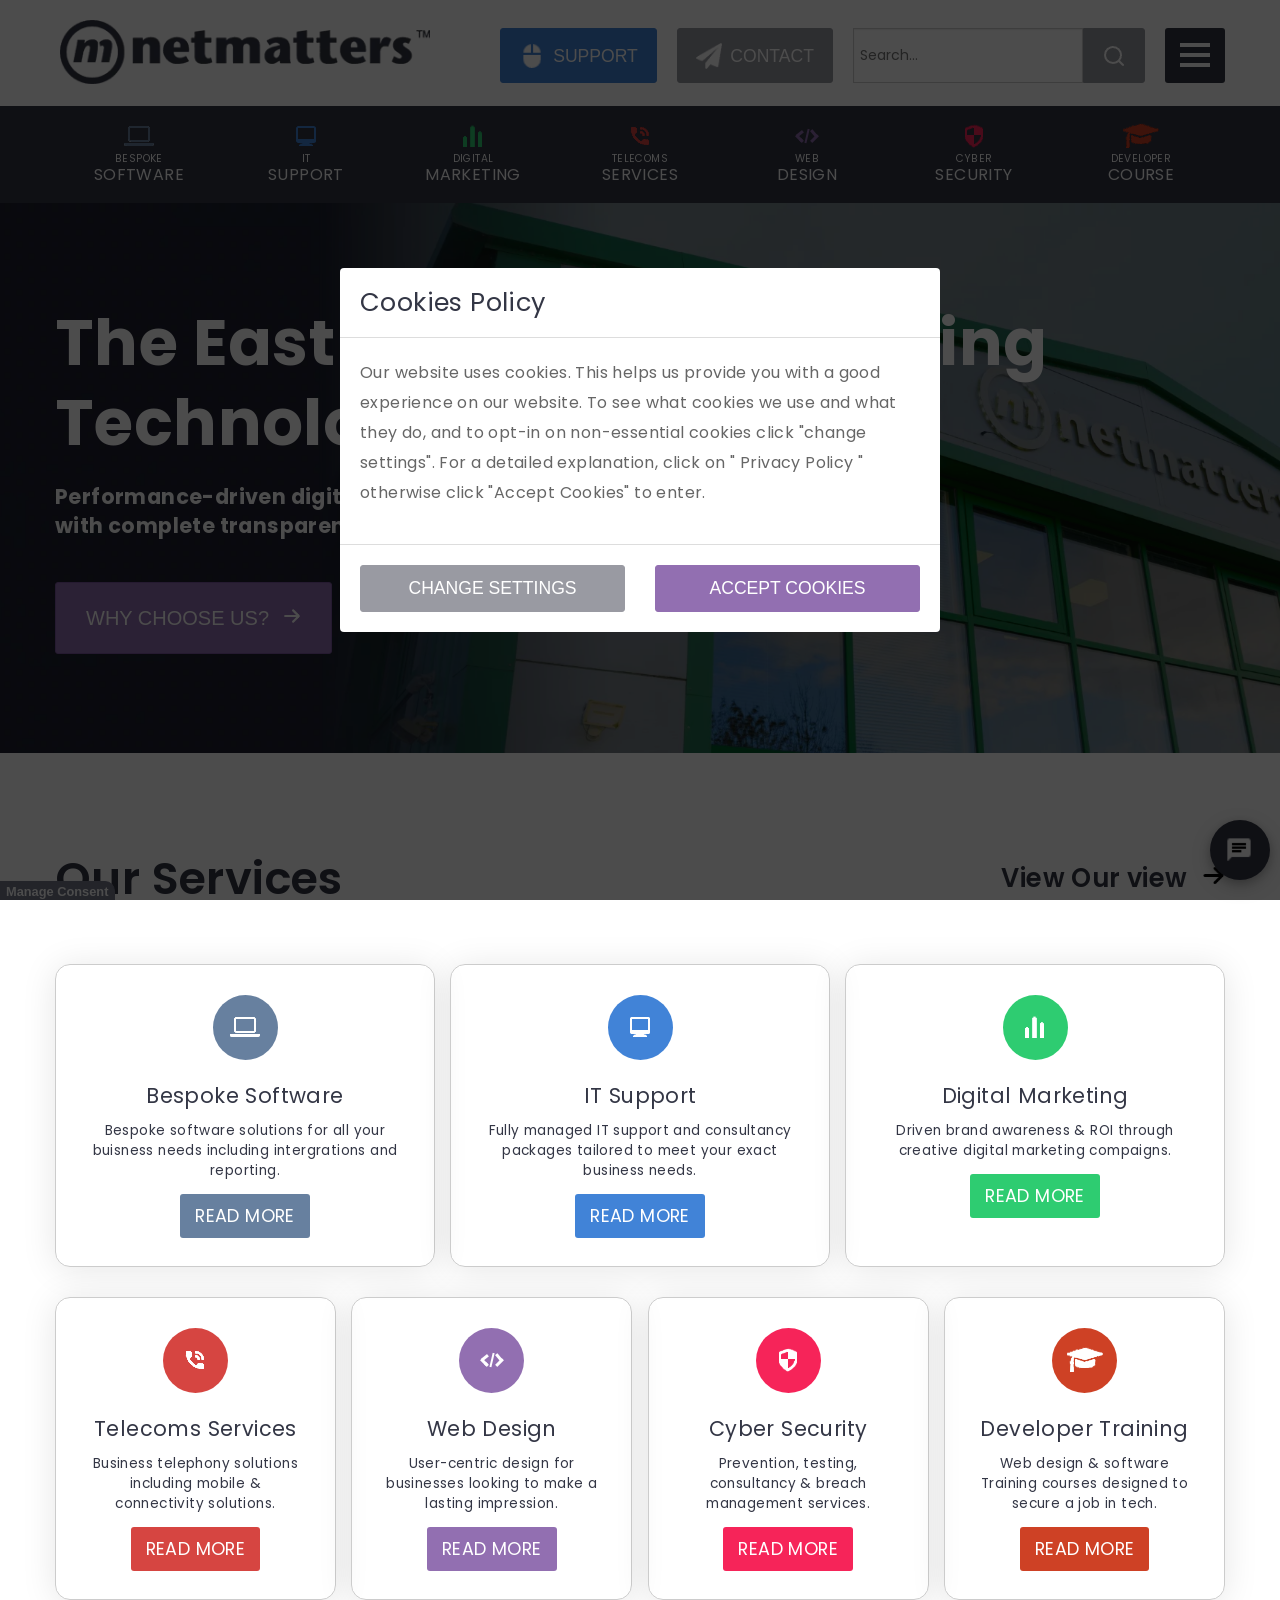
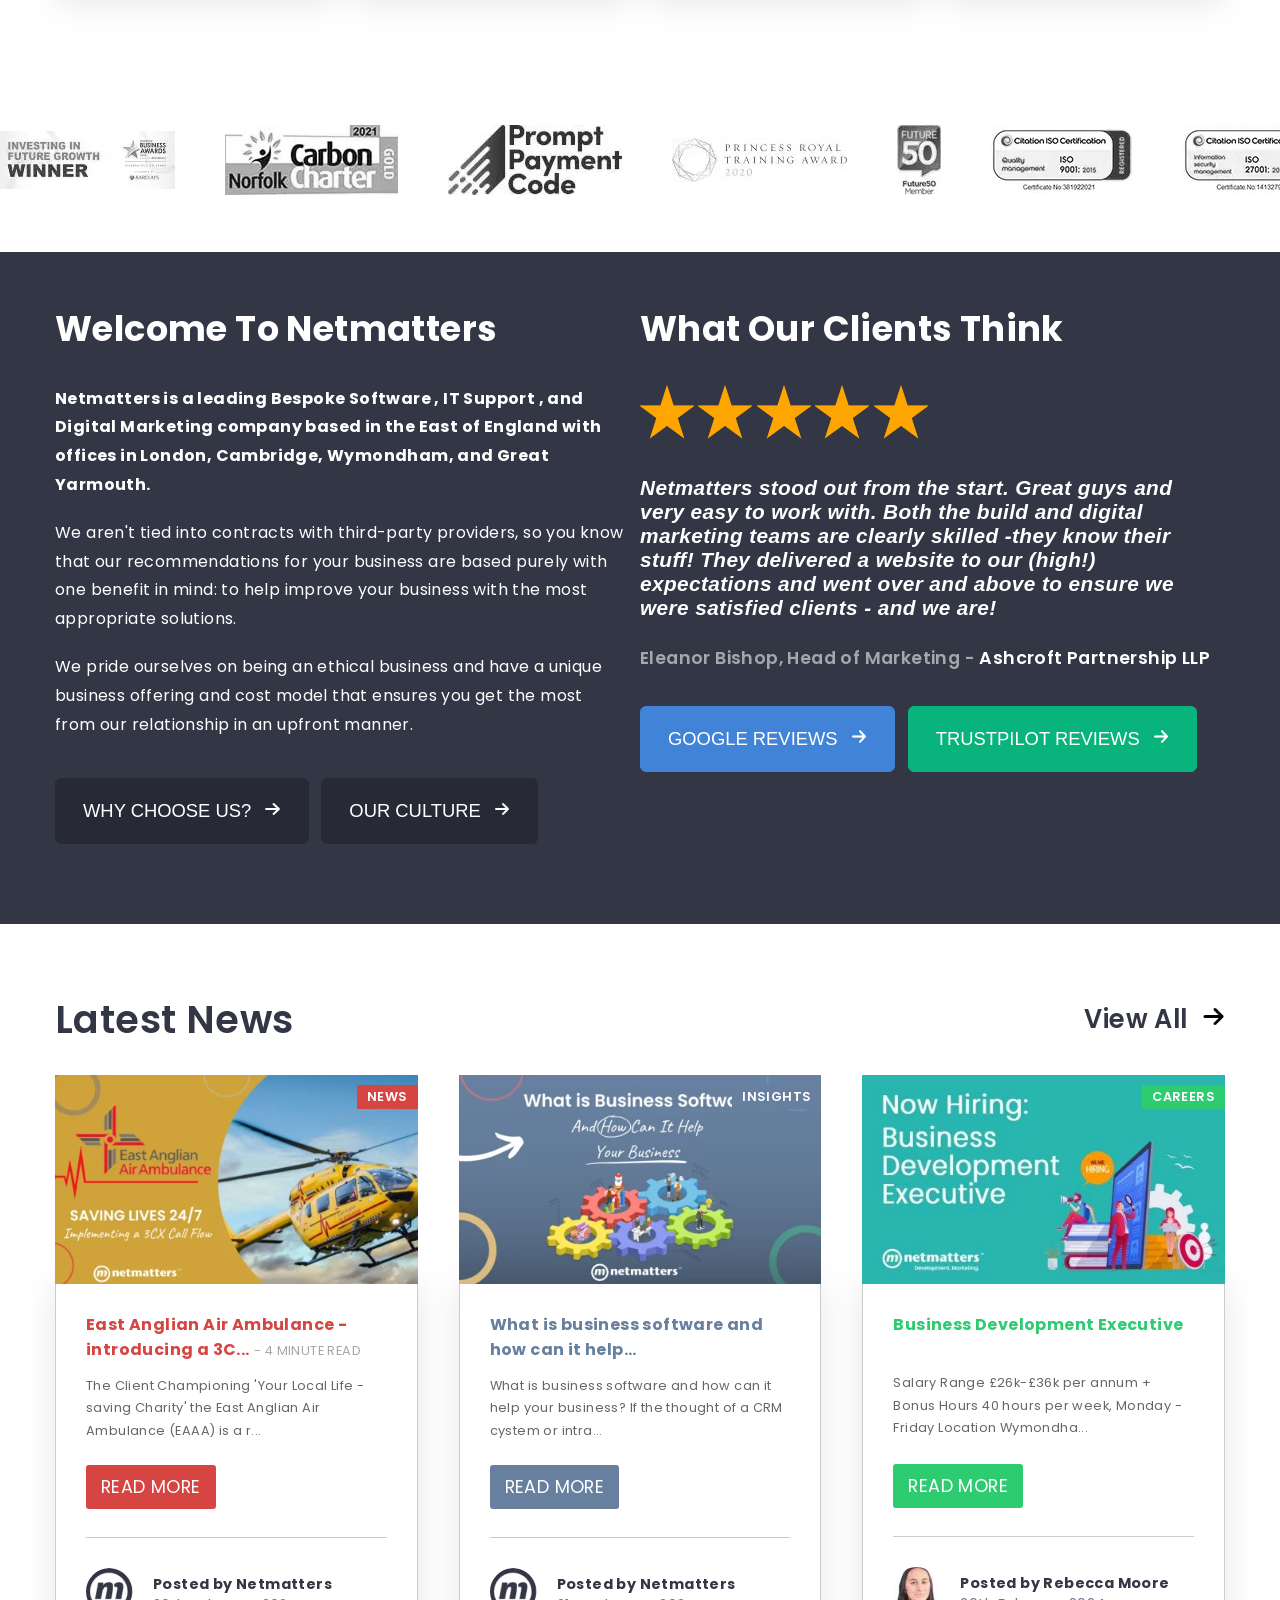
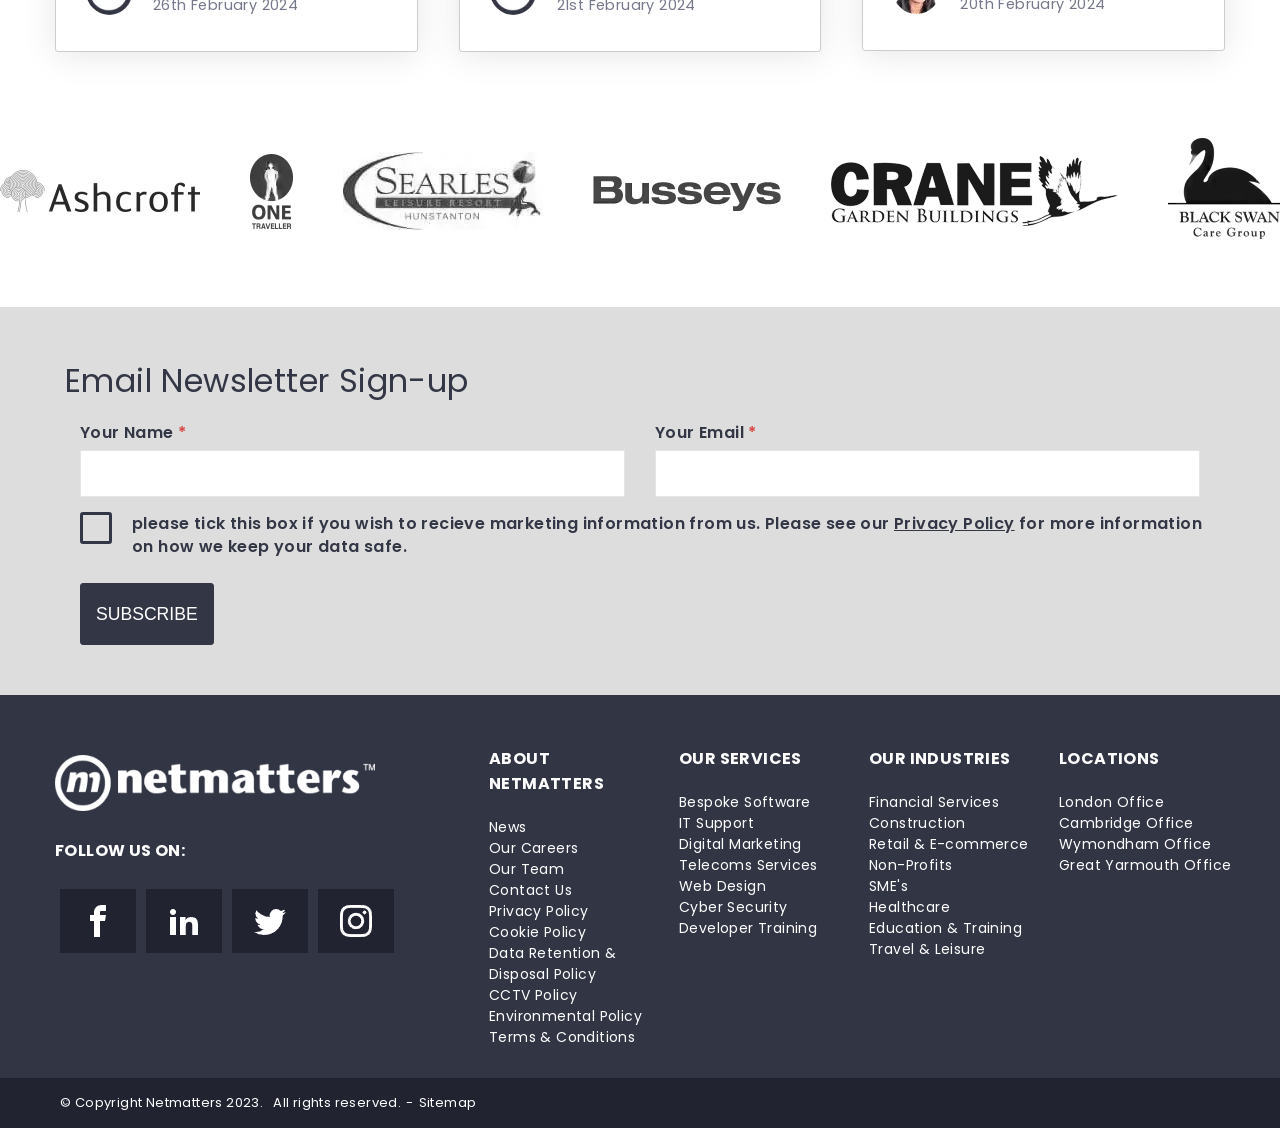
==== commit 8f8fe8b2: "JS additions" ====
--- a/index.html
+++ b/index.html
@@ -3,1113 +3,1623 @@
     <head>
         <meta charset="UTF-8">
         <meta name="viewport" content="width=device-width, initial-scale=1.0">
+        <link rel="stylesheet" href="hamburger/hamburger.css">
         <link rel="stylesheet" href="Styles/application.css">
         <title>Full Service Digital Agency | Cambridgeshire & Norfolk | Netmatters</title>
         <link rel="preconnect" href="https://fonts.googleapis.com">
         <link rel="preconnect" href="https://fonts.gstatic.com" crossorigin>
         <link href="https://fonts.googleapis.com/css2?family=Poppins:ital,wght@0,100;0,200;0,300;0,400;0,500;0,600;0,700;0,800;0,900;1,100;1,200;1,300;1,400;1,500;1,600;1,700;1,800;1,900&display=swap" rel="stylesheet">  
     </head>
-    <body>
-        <header>
-            <div class="container">
-                <div class="main-container">
-                    <div class="header-main">
-                        <div class="logo-container">
-                            <a href="#">
-                                <img src="images/netmatters_logo.png" alt="Netmatters Logo" class="logo">
-                            </a>
-                        </div>
-                        <div class="support-btn">
-                            <button type="submit" class="btn blue">
-                                <img src="images/mouse.png" alt="mouse icon" class="icon">
-                                support
-                            </button>
-                        </div>
-                        <div class="contact-btn">
-                            <button type="submit" class="btn gray">
-                                <img src="images/paper-plane.png" alt="paper plane icon" class="icon">
-                                contact
-                            </button>
-                        </div>
-                        <div class="search-bar-header">
-                            <input class="search-bar" placeholder=" Search..." id="search-bar-input" name="keyword" type="text">
-                            <button type="submit" id="search-bar-submit" class="gray">
-                                <img src="images/search-white.png" alt="search icon" class="search-icon">
-                            </button>
-                        </div>
-                        <div class="phone-btn">
-                            <a href="#">
-                                <img src="images/phone.png" alt="Phone icon" class="search-icon">
-                            </a>
-                        </div>
-                        <div class="nav-container-burger">
-                            <div class="burger-container">
-                                <span class="burger"></span>
-                                <span class="burger"></span>
-                                <span class="burger"></span>
-                            </div>
-                        </div>
-                    </div>
-                    <div class="header-search-bar">
-                        <input class="search-bar-second" placeholder=" Search..." id="search-bar-input" name="keyword" type="text">
+    <body style="overflow: auto;">
+        <div class="overlay" style="display: none;"></div>
+        <div class="clickableoverlay" style="display: none;"></div>
+        <div class="main-body">
+            <header>
+                <div class="container">
+                    <div class="sticky-container">
+                        <div class="main-container">
+                            <div class="header-main">
+                                <div class="logo-container">
+                                    <a href="#">
+                                        <img src="images/netmatters_logo.png" alt="Netmatters Logo" class="logo">
+                                    </a>
+                                </div>
+                                <div class="support-btn">
+                                    <button type="submit" class="btn blue">
+                                        <img src="images/mouse.png" alt="mouse icon" class="icon">
+                                        support
+                                    </button>
+                                </div>
+                                <div class="contact-btn">
+                                    <button type="submit" class="btn gray">
+                                        <img src="images/paper-plane.png" alt="paper plane icon" class="icon">
+                                        contact
+                                    </button>
+                                </div>
+                                <div class="search-bar-header">
+                                    <input class="search-bar" placeholder=" Search..." id="search-bar-input" name="keyword" type="text">
+                                    <button type="submit" id="search-bar-submit" class="gray">
+                                        <img src="images/search-white.png" alt="search icon" class="search-icon">
+                                    </button>
+                                </div>
+                                <div class="phone-btn">
+                                    <a href="#">
+                                        <img src="images/phone.png" alt="Phone icon" class="search-icon">
+                                    </a>
+                                </div>
+                                <div class="nav-container-burger">
+                                    <button class="hamburger hamburger--spin" type="button">
+                                        <span class="hamburger-box">
+                                            <span class="hamburger-inner"></span>
+                                        </span>
+                                    </button>
+                                </div>
+                                <!-- <div class="nav-container-burger">
+                                    <div class="burger-container">
+                                        <span class="burger"></span>
+                                        <span class="burger"></span>
+                                        <span class="burger"></span>
+                                    </div>
+                                </div> -->
+                            </div>
+                            <div class="header-search-bar">
+                                <input class="search-bar-second" placeholder=" Search..." id="search-bar-input" name="keyword" type="text">
+                            </div>
+                        </div>
+                        <div class="nav-banner">
+                            <div class="main-container">
+                                <div class="nav-container">
+                                    <div class="block bespoke">
+                                        <div class="nav-software nav-box">
+                                            <span class="nav-icon soft-icon">
+                                            </span>
+                                            <small class="small-nav">Bespoke</small>
+                                            Software
+                                        </div>
+                                        <div class="triangle-software"></div>
+                                        <div class="nav-hover-container software-hover">
+                                            <div class="main-container">
+                                                <h2 class="nav-hover-title"> Our Bespoke Software Services</h2>
+                                                <div class="hover-list">
+                                                    <ul class="hover-ul">
+                                                        <li class="hover-li">
+                                                            <a href="#">
+                                                                <img src="images/cogs.png" alt="">
+                                                                Bespoke CRM
+                                                            </a>
+                                                        </li>
+                                                        <li class="hover-li">
+                                                            <a href="#">
+                                                                <img src="images/mobile.png" alt="">
+                                                                Mobile App Development
+                                                            </a>
+                                                        </li>
+                                                        <li class="hover-li">
+                                                            <a href="#">
+                                                                <img src="images/download3.png" alt="">
+                                                                Operational Systems
+                                                            </a>
+                                                        </li>
+                                                        <li class="hover-li">
+                                                            <a href="#">
+                                                                <img src="images/cloud1.png" alt="">
+                                                                Intranet Development
+                                                            </a>
+                                                        </li>
+                                                    </ul>
+                                                    <ul class="hover-ul">
+                                                        <li class="hover-li">
+                                                            <a href="#">
+                                                                <img src="images/briefcase.png" alt="">
+                                                                Business Automation
+                                                            </a>
+                                                        </li>
+                                                        <li class="hover-li">
+                                                            <a href="#">
+                                                                <img src="images/folder-open.png" alt="">
+                                                                Bespoke Database
+                                                            </a>
+                                                        </li>
+                                                        <li class="hover-li">
+                                                            <a href="#">
+                                                                <img src="images/group.png" alt="">
+                                                                Business Central Implementation
+                                                            </a>
+                                                        </li>
+                                                        <li class="hover-li">
+                                                            <a href="#">
+                                                                <img src="images/cloud-download.png" alt="">
+                                                                Customer Portal Development
+                                                            </a>
+                                                        </li>
+                                                    </ul>
+                                                    <ul class="hover-ul">
+                                                        <li class="hover-li">
+                                                            <a href="#">
+                                                                <img src="images/shuffle.png" alt="">
+                                                                Software Integrations
+                                                            </a>
+                                                        </li>
+                                                        <li class="hover-li">
+                                                            <a href="#">
+                                                                <img src="images/transfer.png" alt="">
+                                                                Sharepoint Development
+                                                            </a>
+                                                        </li>
+                                                        <li class="hover-li">
+                                                            <a href="#">
+                                                                <img src="images/laptop-small.png" alt="">
+                                                                Internet of Things (IoT) Software
+                                                            </a>
+                                                        </li>
+                                                        <li class="hover-li">
+                                                            <a href="#">
+                                                                <img src="images/earth.png" alt="">
+                                                                Reporting Hub
+                                                            </a>
+                                                        </li>
+                                                    </ul>
+                                                </div>
+                                            </div>
+                                        </div>
+                                    </div>
+                                    <div class="block itsupport">
+                                        <div class="nav-support nav-box">
+                                            <span class="nav-icon sup-icon">
+                                            </span>
+                                            <small class="small-nav">IT</small>
+                                            Support
+                                        </div>
+                                        <div class="triangle-support"></div>
+                                        <div class="nav-hover-container support-hover">
+                                            <div class="main-container">
+                                                <h2 class="nav-hover-title">Our IT Support Services</h2>
+                                                <div class="hover-list">
+                                                    <ul class="hover-ul">
+                                                        <li class="hover-li">
+                                                            <a href="#">
+                                                                <img src="images/headphones.png" alt="">
+                                                                Managed IT Support
+                                                            </a>
+                                                        </li>
+                                                        <li class="hover-li">
+                                                            <a href="#">
+                                                                <img src="images/graduation-cap-small.png" alt="">
+                                                                IT Consultancy
+                                                            </a>
+                                                        </li>
+                                                    </ul>
+                                                    <ul class="hover-ul">
+                                                        <li class="hover-li">
+                                                            <a href="#">
+                                                                <img src="images/briefcase.png" alt="">
+                                                                Business IT Support
+                                                            </a>
+                                                        </li>
+                                                        <li class="hover-li">
+                                                            <a href="#">
+                                                                <img src="images/cloud1.png" alt="">
+                                                                Cloud Service Provider
+                                                            </a>
+                                                        </li>
+                                                    </ul>
+                                                    <ul class="hover-ul">
+                                                        <li class="hover-li">
+                                                            <a href="#">
+                                                                <img src="images/laptop-small.png" alt="">
+                                                                Office 365 for Business
+                                                            </a>
+                                                        </li>
+                                                        <li class="hover-li">
+                                                            <a href="#">
+                                                                <img src="images/drive.png" alt="">
+                                                                Data Backup & Disaster Recovery
+                                                            </a>
+                                                        </li>
+                                                    </ul>
+                                                </div>
+                                            </div>
+                                        </div>
+                                    </div>
+                                    <div class="block marketing">
+                                        <div class="nav-marketing nav-box">
+                                            <span class="nav-icon marketing-icon">
+                                            </span>
+                                            <small class="small-nav">Digital</small>
+                                            Marketing
+                                        </div>
+                                        <div class="triangle-marketing"></div>
+                                        <div class="nav-hover-container marketing-hover">
+                                            <div class="main-container">
+                                                <h2 class="nav-hover-title">Our Digital Marketing Services</h2>
+                                                <div class="hover-list">
+                                                    <ul class="hover-ul">
+                                                        <li class="hover-li">
+                                                            <a href="#">
+                                                                <img src="images/search-small.png" alt="">
+                                                                Search Engine Optimisation (SEO)
+                                                            </a>
+                                                        </li>
+                                                        <li class="hover-li">
+                                                            <a href="#">
+                                                                <img src="images/envelope.png" alt="">
+                                                                Email Marketing
+                                                            </a>
+                                                        </li>
+                                                    </ul>
+                                                    <ul class="hover-ul">
+                                                        <li class="hover-li">
+                                                            <a href="#">
+                                                                <img src="images/dollar.png" alt="">
+                                                                Pay Per Click Advertising (PPC)
+                                                            </a>
+                                                        </li>
+                                                        <li class="hover-li">
+                                                            <a href="#">
+                                                                <img src="images/group.png" alt="">
+                                                                Social Media Marketing
+                                                            </a>
+                                                        </li>
+                                                    </ul>
+                                                    <ul class="hover-ul">
+                                                        <li class="hover-li">
+                                                            <a href="#">
+                                                                <img src="images/trending_up.png" alt="">
+                                                                Conversion Rate Optimisation (CRO)
+                                                            </a>
+                                                        </li>
+                                                        <li class="hover-li">
+                                                            <a href="#">
+                                                                <img src="images/edit-pencil.png" alt="">
+                                                                Content Marketing
+                                                            </a>
+                                                        </li>
+                                                    </ul>
+                                                </div>
+                                            </div>
+                                        </div>
+                                    </div>
+                                    <div class="block telecom">
+                                        <div class="nav-telecom nav-box">
+                                            <span class="nav-icon tele-icon">
+                                            </span>
+                                            <small class="small-nav">Telecoms</small>
+                                            Services
+                                        </div>
+                                        <div class="triangle-telecom"></div>
+                                        <div class="nav-hover-container telecom-hover">
+                                            <div class="main-container">
+                                                <h2 class="nav-hover-title">Our Telecoms Services</h2>
+                                                <div class="hover-list">
+                                                    <ul class="hover-ul">
+                                                        <li class="hover-li">
+                                                            <a href="#">
+                                                                <img src="images/ticket.png" alt="">
+                                                                Business Mobile
+                                                            </a>
+                                                        </li>
+                                                        <li class="hover-li">
+                                                            <a href="#">
+                                                                <img src="images/meter.png" alt="">
+                                                                Business Broadband
+                                                            </a>
+                                                        </li>
+                                                    </ul>
+                                                    <ul class="hover-ul">
+                                                        <li class="hover-li">
+                                                            <a href="#">
+                                                                <img src="images/phone-small.png" alt="">
+                                                                Hosted VoIP Provider
+                                                            </a>
+                                                        </li>
+                                                        <li class="hover-li">
+                                                            <a href="#">
+                                                                <img src="images/handshake-o.png" alt="">
+                                                                Leased Lines Provider
+                                                            </a>
+                                                        </li>
+                                                    </ul>
+                                                    <ul class="hover-ul">
+                                                        <li class="hover-li">
+                                                            <a href="#">
+                                                                <img src="images/phone-square.png" alt="">
+                                                                Business VoIP Systems
+                                                            </a>
+                                                        </li>
+                                                        <li class="hover-li">
+                                                            <a href="#">
+                                                                <img src="images/phone_in_talk-small.png" alt="">
+                                                                3CX Systems
+                                                            </a>
+                                                        </li>
+                                                    </ul>
+                                                </div>
+                                            </div>
+                                        </div>
+                                    </div>
+                                    <div class="block design">
+                                        <div class="nav-design nav-box">
+                                            <span class="nav-icon design-icon">
+                                            </span>
+                                            <small class="small-nav">Web</small>
+                                            Design
+                                        </div>
+                                        <div class="triangle-design"></div>
+                                        <div class="nav-hover-container design-hover">
+                                            <div class="main-container">
+                                                <h2 class="nav-hover-title">Our Web Design Services</h2>
+                                                <div class="hover-list">
+                                                    <ul class="hover-ul">
+                                                        <li class="hover-li">
+                                                            <a href="#">
+                                                                <img src="images/edit-pencil.png" alt="">
+                                                                Bespoke Website Design
+                                                            </a>
+                                                        </li>
+                                                        <li class="hover-li">
+                                                            <a href="#">
+                                                                <img src="images/bullhorn.png" alt="">
+                                                                Branding & Design
+                                                            </a>
+                                                        </li>
+                                                    </ul>
+                                                    <ul class="hover-ul">
+                                                        <li class="hover-li">
+                                                            <a href="#">
+                                                                <img src="images/cart.png" alt="">
+                                                                eCommerce Website Design
+                                                            </a>
+                                                        </li>
+                                                        <li class="hover-li">
+                                                            <a href="#">
+                                                                <img src="images/mobile.png" alt="">
+                                                                Mobile App Development
+                                                            </a>
+                                                        </li>
+                                                    </ul>
+                                                    <ul class="hover-ul">
+                                                        <li class="hover-li">
+                                                            <a href="#">
+                                                                <img src="images/computer-desktop-white.png" alt="">
+                                                                Pay Monthly Websites
+                                                            </a>
+                                                        </li>
+                                                        <li class="hover-li">
+                                                            <a href="#">
+                                                                <img src="images/cloud1.png" alt="">
+                                                                Web Hosting
+                                                            </a>
+                                                        </li>
+                                                    </ul>
+                                                </div>
+                                            </div>
+                                        </div>
+                                    </div>
+                                    <div class="block security">
+                                        <div class="nav-security nav-box">
+                                            <span class="nav-icon security-icon">
+                                            </span>
+                                            <small class="small-nav">Cyber</small>
+                                            Security
+                                        </div>
+                                        <div class="triangle-security"></div>
+                                        <div class="nav-hover-container security-hover">
+                                            <div class="main-container">
+                                                <h2 class="nav-hover-title">Our Cyber Security Services</h2>
+                                                <div class="hover-list">
+                                                    <ul class="hover-ul">
+                                                        <li class="hover-li">
+                                                            <a href="#">
+                                                                <img src="images/paste.png" alt="">
+                                                                Cyber Security Assessment
+                                                            </a>
+                                                        </li>
+                                                        <li class="hover-li">
+                                                            <a href="#">
+                                                                <img src="images/graduation-cap-small.png" alt="">
+                                                                Cyber Essentials Certification
+                                                            </a>
+                                                        </li>
+                                                    </ul>
+                                                    <ul class="hover-ul">
+                                                        <li class="hover-li">
+                                                            <a href="#">
+                                                                <img src="images/clock.png" alt="">
+                                                                Cyber Security Management
+                                                            </a>
+                                                        </li>
+                                                        <li class="hover-li">
+                                                            <a href="#">
+                                                                <img src="images/shield-small.png" alt="">
+                                                                PCI Compliance
+                                                            </a>
+                                                        </li>
+                                                    </ul>
+                                                    <ul class="hover-ul">
+                                                        <li class="hover-li">
+                                                            <a href="#">
+                                                                <img src="images/flask.png" alt="">
+                                                                Cyber Penetration Testing
+                                                            </a>
+                                                        </li>
+                                                        <li class="hover-li">
+                                                            <a href="#">
+                                                                <img src="images/lock.png" alt="">
+                                                                Hacking Prevention
+                                                            </a>
+                                                        </li>
+                                                    </ul>
+                                                </div>
+                                            </div>
+                                        </div>
+                                    </div>
+                                    <div class="block courses">
+                                        <div class="nav-course nav-box">
+                                            <span class="nav-icon dev-icon">
+                                            </span>
+                                            <small class="small-nav">Developer</small>
+                                            Course
+                                        </div>
+                                        <div class="triangle-course"></div>
+                                        <div class="nav-hover-container courses-hover">
+                                            <div class="main-container">
+                                                <h2 class="nav-hover-title">Our Developer Course Services</h2>
+                                                <div class="hover-list">
+                                                    <ul class="hover-ul">
+                                                        <li class="hover-li">
+                                                            <a href="#">
+                                                                <img src="images/laptop-small.png" alt="">
+                                                                Train For A Career In Tech
+                                                            </a>
+                                                        </li>
+                                                        <li class="hover-li">
+                                                            <a href="#">
+                                                                <img src="images/handshake-o.png" alt="">
+                                                                Scion Collaborators
+                                                            </a>
+                                                        </li>
+                                                    </ul>
+                                                    <ul class="hover-ul">
+                                                        <li class="hover-li">
+                                                            <a href="#">
+                                                                <img src="images/embed2-white.png" alt="">
+                                                                Skills Bootcamp
+                                                            </a>
+                                                        </li>
+                                                    </ul>
+                                                    <ul class="hover-ul">
+                                                        <li class="hover-li">
+                                                            <a href="#">
+                                                                <img src="images/question.png" alt="">
+                                                                Scion Scheme Frequently Asked Questions
+                                                            </a>
+                                                        </li>
+                                                    </ul>
+                                                </div>
+                                            </div>
+                                        </div>
+                                    </div>
+                                </div>
+                            </div>
+                        </div>
                     </div>
                 </div>
-                <div class="nav-banner">
-                    <div class="main-container">
-                        <div class="nav-container">
-                            <div class="block bespoke">
-                                <div class="nav-software nav-box">
-                                    <span class="nav-icon soft-icon">
-                                    </span>
-                                    <small class="small-nav">Bespoke</small>
-                                     Software
-                                </div>
-                                <div class="triangle-software"></div>
-                                <div class="nav-hover-container software-hover">
-                                    <div class="main-container">
-                                        <h2 class="nav-hover-title"> Our Bespoke Software Services</h2>
-                                        <div class="hover-list">
-                                            <ul class="hover-ul">
-                                                <li class="hover-li">
-                                                    <a href="#">
-                                                        <img src="images/cogs.png" alt="">
-                                                        Bespoke CRM
-                                                    </a>
-                                                </li>
-                                                <li class="hover-li">
-                                                    <a href="#">
-                                                        <img src="images/mobile.png" alt="">
-                                                        Mobile App Development
-                                                    </a>
-                                                </li>
-                                                <li class="hover-li">
-                                                    <a href="#">
-                                                        <img src="images/download3.png" alt="">
-                                                        Operational Systems
-                                                    </a>
-                                                </li>
-                                                <li class="hover-li">
-                                                    <a href="#">
-                                                        <img src="images/cloud1.png" alt="">
-                                                        Intranet Development
-                                                    </a>
-                                                </li>
-                                            </ul>
-                                            <ul class="hover-ul">
-                                                <li class="hover-li">
-                                                    <a href="#">
-                                                        <img src="images/briefcase.png" alt="">
-                                                        Business Automation
-                                                    </a>
-                                                </li>
-                                                <li class="hover-li">
-                                                    <a href="#">
-                                                        <img src="images/folder-open.png" alt="">
-                                                        Bespoke Database
-                                                    </a>
-                                                </li>
-                                                <li class="hover-li">
-                                                    <a href="#">
-                                                        <img src="images/group.png" alt="">
-                                                        Business Central Implementation
-                                                    </a>
-                                                </li>
-                                                <li class="hover-li">
-                                                    <a href="#">
-                                                        <img src="images/cloud-download.png" alt="">
-                                                        Customer Portal Development
-                                                    </a>
-                                                </li>
-                                            </ul>
-                                            <ul class="hover-ul">
-                                                <li class="hover-li">
-                                                    <a href="#">
-                                                        <img src="images/shuffle.png" alt="">
-                                                        Software Integrations
-                                                    </a>
-                                                </li>
-                                                <li class="hover-li">
-                                                    <a href="#">
-                                                        <img src="images/transfer.png" alt="">
-                                                        Sharepoint Development
-                                                    </a>
-                                                </li>
-                                                <li class="hover-li">
-                                                    <a href="#">
-                                                        <img src="images/laptop-small.png" alt="">
-                                                        Internet of Things (IoT) Software
-                                                    </a>
-                                                </li>
-                                                <li class="hover-li">
-                                                    <a href="#">
-                                                        <img src="images/earth.png" alt="">
-                                                        Reporting Hub
-                                                    </a>
-                                                </li>
-                                            </ul>
-                                        </div>
-                                    </div>
-                                </div>
-                            </div>
-                            <div class="block itsupport">
-                                <div class="nav-support nav-box">
-                                    <span class="nav-icon sup-icon">
-                                    </span>
-                                    <small class="small-nav">IT</small>
-                                     Support
-                                </div>
-                                <div class="triangle-support"></div>
-                                <div class="nav-hover-container support-hover">
-                                    <div class="main-container">
-                                        <h2 class="nav-hover-title">Our IT Support Services</h2>
-                                        <div class="hover-list">
-                                            <ul class="hover-ul">
-                                                <li class="hover-li">
-                                                    <a href="#">
-                                                        <img src="images/headphones.png" alt="">
-                                                        Managed IT Support
-                                                    </a>
-                                                </li>
-                                                <li class="hover-li">
-                                                    <a href="#">
-                                                        <img src="images/graduation-cap-small.png" alt="">
-                                                        IT Consultancy
-                                                    </a>
-                                                </li>
-                                            </ul>
-                                            <ul class="hover-ul">
-                                                <li class="hover-li">
-                                                    <a href="#">
-                                                        <img src="images/briefcase.png" alt="">
-                                                        Business IT Support
-                                                    </a>
-                                                </li>
-                                                <li class="hover-li">
-                                                    <a href="#">
-                                                        <img src="images/cloud1.png" alt="">
-                                                        Cloud Service Provider
-                                                    </a>
-                                                </li>
-                                            </ul>
-                                            <ul class="hover-ul">
-                                                <li class="hover-li">
-                                                    <a href="#">
-                                                        <img src="images/laptop-small.png" alt="">
-                                                        Office 365 for Business
-                                                    </a>
-                                                </li>
-                                                <li class="hover-li">
-                                                    <a href="#">
-                                                        <img src="images/drive.png" alt="">
-                                                        Data Backup & Disaster Recovery
-                                                    </a>
-                                                </li>
-                                            </ul>
-                                        </div>
-                                    </div>
-                                </div>
-                            </div>
-                            <div class="block marketing">
-                                <div class="nav-marketing nav-box">
-                                    <span class="nav-icon marketing-icon">
-                                    </span>
-                                    <small class="small-nav">Digital</small>
-                                     Marketing
-                                </div>
-                                <div class="triangle-marketing"></div>
-                                <div class="nav-hover-container marketing-hover">
-                                    <div class="main-container">
-                                        <h2 class="nav-hover-title">Our Digital Marketing Services</h2>
-                                        <div class="hover-list">
-                                            <ul class="hover-ul">
-                                                <li class="hover-li">
-                                                    <a href="#">
-                                                        <img src="images/search-small.png" alt="">
-                                                        Search Engine Optimisation (SEO)
-                                                    </a>
-                                                </li>
-                                                <li class="hover-li">
-                                                    <a href="#">
-                                                        <img src="images/envelope.png" alt="">
-                                                        Email Marketing
-                                                    </a>
-                                                </li>
-                                            </ul>
-                                            <ul class="hover-ul">
-                                                <li class="hover-li">
-                                                    <a href="#">
-                                                        <img src="images/dollar.png" alt="">
-                                                        Pay Per Click Advertising (PPC)
-                                                    </a>
-                                                </li>
-                                                <li class="hover-li">
-                                                    <a href="#">
-                                                        <img src="images/group.png" alt="">
-                                                        Social Media Marketing
-                                                    </a>
-                                                </li>
-                                            </ul>
-                                            <ul class="hover-ul">
-                                                <li class="hover-li">
-                                                    <a href="#">
-                                                        <img src="images/trending_up.png" alt="">
-                                                        Conversion Rate Optimisation (CRO)
-                                                    </a>
-                                                </li>
-                                                <li class="hover-li">
-                                                    <a href="#">
-                                                        <img src="images/edit-pencil.png" alt="">
-                                                        Content Marketing
-                                                    </a>
-                                                </li>
-                                            </ul>
-                                        </div>
-                                    </div>
-                                </div>
-                            </div>
-                            <div class="block telecom">
-                                <div class="nav-telecom nav-box">
-                                    <span class="nav-icon tele-icon">
-                                    </span>
-                                    <small class="small-nav">Telecoms</small>
-                                     Services
-                                </div>
-                                <div class="triangle-telecom"></div>
-                                <div class="nav-hover-container telecom-hover">
-                                    <div class="main-container">
-                                        <h2 class="nav-hover-title">Our Telecoms Services</h2>
-                                        <div class="hover-list">
-                                            <ul class="hover-ul">
-                                                <li class="hover-li">
-                                                    <a href="#">
-                                                        <img src="images/ticket.png" alt="">
-                                                        Business Mobile
-                                                    </a>
-                                                </li>
-                                                <li class="hover-li">
-                                                    <a href="#">
-                                                        <img src="images/meter.png" alt="">
-                                                        Business Broadband
-                                                    </a>
-                                                </li>
-                                            </ul>
-                                            <ul class="hover-ul">
-                                                <li class="hover-li">
-                                                    <a href="#">
-                                                        <img src="images/phone-small.png" alt="">
-                                                        Hosted VoIP Provider
-                                                    </a>
-                                                </li>
-                                                <li class="hover-li">
-                                                    <a href="#">
-                                                        <img src="images/handshake-o.png" alt="">
-                                                        Leased Lines Provider
-                                                    </a>
-                                                </li>
-                                            </ul>
-                                            <ul class="hover-ul">
-                                                <li class="hover-li">
-                                                    <a href="#">
-                                                        <img src="images/phone-square.png" alt="">
-                                                        Business VoIP Systems
-                                                    </a>
-                                                </li>
-                                                <li class="hover-li">
-                                                    <a href="#">
-                                                        <img src="images/phone_in_talk-small.png" alt="">
-                                                        3CX Systems
-                                                    </a>
-                                                </li>
-                                            </ul>
-                                        </div>
-                                    </div>
-                                </div>
-                            </div>
-                            <div class="block design">
-                                <div class="nav-design nav-box">
-                                    <span class="nav-icon design-icon">
-                                    </span>
-                                    <small class="small-nav">Web</small>
-                                     Design
-                                </div>
-                                <div class="triangle-design"></div>
-                                <div class="nav-hover-container design-hover">
-                                    <div class="main-container">
-                                        <h2 class="nav-hover-title">Our Web Design Services</h2>
-                                        <div class="hover-list">
-                                            <ul class="hover-ul">
-                                                <li class="hover-li">
-                                                    <a href="#">
-                                                        <img src="images/edit-pencil.png" alt="">
-                                                        Bespoke Website Design
-                                                    </a>
-                                                </li>
-                                                <li class="hover-li">
-                                                    <a href="#">
-                                                        <img src="images/bullhorn.png" alt="">
-                                                        Branding & Design
-                                                    </a>
-                                                </li>
-                                            </ul>
-                                            <ul class="hover-ul">
-                                                <li class="hover-li">
-                                                    <a href="#">
-                                                        <img src="images/cart.png" alt="">
-                                                        eCommerce Website Design
-                                                    </a>
-                                                </li>
-                                                <li class="hover-li">
-                                                    <a href="#">
-                                                        <img src="images/mobile.png" alt="">
-                                                        Mobile App Development
-                                                    </a>
-                                                </li>
-                                            </ul>
-                                            <ul class="hover-ul">
-                                                <li class="hover-li">
-                                                    <a href="#">
-                                                        <img src="images/computer-desktop-white.png" alt="">
-                                                        Pay Monthly Websites
-                                                    </a>
-                                                </li>
-                                                <li class="hover-li">
-                                                    <a href="#">
-                                                        <img src="images/cloud1.png" alt="">
-                                                        Web Hosting
-                                                    </a>
-                                                </li>
-                                            </ul>
-                                        </div>
-                                    </div>
-                                </div>
-                            </div>
-                            <div class="block security">
-                                <div class="nav-security nav-box">
-                                    <span class="nav-icon security-icon">
-                                    </span>
-                                    <small class="small-nav">Cyber</small>
-                                     Security
-                                </div>
-                                <div class="triangle-security"></div>
-                                <div class="nav-hover-container security-hover">
-                                    <div class="main-container">
-                                        <h2 class="nav-hover-title">Our Cyber Security Services</h2>
-                                        <div class="hover-list">
-                                            <ul class="hover-ul">
-                                                <li class="hover-li">
-                                                    <a href="#">
-                                                        <img src="images/paste.png" alt="">
-                                                        Cyber Security Assessment
-                                                    </a>
-                                                </li>
-                                                <li class="hover-li">
-                                                    <a href="#">
-                                                        <img src="images/graduation-cap-small.png" alt="">
-                                                        Cyber Essentials Certification
-                                                    </a>
-                                                </li>
-                                            </ul>
-                                            <ul class="hover-ul">
-                                                <li class="hover-li">
-                                                    <a href="#">
-                                                        <img src="images/clock.png" alt="">
-                                                        Cyber Security Management
-                                                    </a>
-                                                </li>
-                                                <li class="hover-li">
-                                                    <a href="#">
-                                                        <img src="images/shield-small.png" alt="">
-                                                        PCI Compliance
-                                                    </a>
-                                                </li>
-                                            </ul>
-                                            <ul class="hover-ul">
-                                                <li class="hover-li">
-                                                    <a href="#">
-                                                        <img src="images/flask.png" alt="">
-                                                        Cyber Penetration Testing
-                                                    </a>
-                                                </li>
-                                                <li class="hover-li">
-                                                    <a href="#">
-                                                        <img src="images/lock.png" alt="">
-                                                        Hacking Prevention
-                                                    </a>
-                                                </li>
-                                            </ul>
-                                        </div>
-                                    </div>
-                                </div>
-                            </div>
-                            <div class="block courses">
-                                <div class="nav-course nav-box">
-                                    <span class="nav-icon dev-icon">
-                                    </span>
-                                    <small class="small-nav">Developer</small>
-                                     Course
-                                </div>
-                                <div class="triangle-course"></div>
-                                <div class="nav-hover-container courses-hover">
-                                    <div class="main-container">
-                                        <h2 class="nav-hover-title">Our Developer Course Services</h2>
-                                        <div class="hover-list">
-                                            <ul class="hover-ul">
-                                                <li class="hover-li">
-                                                    <a href="#">
-                                                        <img src="images/laptop-small.png" alt="">
-                                                        Train For A Career In Tech
-                                                    </a>
-                                                </li>
-                                                <li class="hover-li">
-                                                    <a href="#">
-                                                        <img src="images/handshake-o.png" alt="">
-                                                        Scion Collaborators
-                                                    </a>
-                                                </li>
-                                            </ul>
-                                            <ul class="hover-ul">
-                                                <li class="hover-li">
-                                                    <a href="#">
-                                                        <img src="images/embed2-white.png" alt="">
-                                                        Skills Bootcamp
-                                                    </a>
-                                                </li>
-                                            </ul>
-                                            <ul class="hover-ul">
-                                                <li class="hover-li">
-                                                    <a href="#">
-                                                        <img src="images/question.png" alt="">
-                                                        Scion Scheme Frequently Asked Questions
-                                                    </a>
-                                                </li>
-                                            </ul>
-                                        </div>
-                                    </div>
-                                </div>
+            </header>
+            <div class="main-img-container">
+                <div class="main-container">
+                    <div class="main-text">
+                        <div class="main-block">
+                            <div class="main-title">
+                                The East Of England's Leading Technology Company
+                                <p class="main-subtext">Performance-driven digital and technology services<br>
+                                with complete transparency.</p>
+                                <button name="submit" class="button-big light-purple">
+                                    Why choose us?
+                                    <img src="images/arrow-right.png" class="right-arrow" alt="Right arrow">
+                                </button>
                             </div>
                         </div>
                     </div>
                 </div>
             </div>
-        </header>
-        <div class="main-img-container">
-            <div class="main-container">
-                <div class="main-text">
-                    <div class="main-block">
-                        <div class="main-title">
-                            The East Of England's Leading Technology Company
-                            <p class="main-subtext">Performance-driven digital and technology services<br>
-                            with complete transparency.</p>
-                            <button name="submit" class="button-big light-purple">
-                                Why choose us?
-                                <img src="images/arrow-right.png" class="right-arrow" alt="Right arrow">
-                            </button>
+            <div class="middle-container">
+                <div class="services">
+                    <div class="main-container">
+                        <div class="services-title">
+                            <h2>Our Services</h2>
+                            <a href="#" class="view-work">
+                                <h3>
+                                    View Our view
+                                    <img src="images/arrow-right-black.png" class="right-arrow" alt="Right arrow">
+                                </h3>
+                            </a>
+                        </div>
+                        <div class="services-block">
+                            <a href="#" class="software box box-top">
+                                <span class="icon software-icon big-icon"></span>
+                                <span class="block-title">Bespoke Software</span>
+                                <p class="description">Bespoke software solutions for all your buisness needs including intergrations and reporting.</p>
+                                <div class="button-container">
+                                    <span class="read-more read-more-software">Read More</span>
+                                </div>
+                            </a>
+                            <a href="#" class="it-support box box-top">
+                                <span class="icon it-support-icon big-icon"></span>
+                                <span class="block-title">IT Support</span>
+                                <p class="description">Fully managed IT support and consultancy packages tailored to meet your exact business needs.</p>
+                                <div class="button-container">
+                                    <span class="read-more read-more-it-support">Read More</span>
+                                </div>
+                            </a>
+                            <a href="#" class="digital box box-top">
+                                <span class="icon digital-icon big-icon"></span>
+                                <span class="block-title">Digital Marketing</span>
+                                <p class="description">Driven brand awareness & ROI through creative digital marketing compaigns.</p>
+                                <div class="button-container">
+                                    <span class="read-more read-more-digital">Read More</span>
+                                </div>
+                            </a>
+                        </div>
+                        <div class="services-block-bottom">
+                            <a href="#" class="tele-services box box-bottom">
+                                <span class="icon tele-services-icon big-icon"></span>
+                                <span class="block-title">Telecoms Services</span>
+                                <p class="description">Business telephony solutions including mobile & connectivity solutions.</p>
+                                <div class="button-container">
+                                    <span class="read-more read-more-tele-services">Read More</span>
+                                </div>
+                            </a>
+                            <a href="#" class="web-design box box-bottom">
+                                <span class="icon web-design-icon big-icon"></span>
+                                <span class="block-title">Web Design</span>
+                                <p class="description">User-centric design for businesses looking to make a lasting impression.</p>
+                                <div class="button-container">
+                                    <span class="read-more read-more-web-design">Read More</span>
+                                </div>
+                            </a>
+                            <a href="#" class="cyber box box-bottom">
+                                <span class="icon cyber-icon big-icon"></span>
+                                <span class="block-title">Cyber Security</span>
+                                <p class="description">Prevention, testing, consultancy & breach management services.</p>
+                                <div class="button-container">
+                                    <span class="read-more read-more-cyber">Read More</span>
+                                </div>
+                            </a>
+                            <a href="#" class="developer box box-bottom">
+                                <span class="icon developer-icon big-icon"></span>
+                                <span class="block-title">Developer Training</span>
+                                <p class="description">Web design & software Training courses designed to secure a job in tech.</p>
+                                <div class="button-container">
+                                    <span class="read-more read-more-developer">Read More</span>
+                                </div>
+                            </a>
+                            <div class="view-work-bottom">
+                                <h3>
+                                    View Our work
+                                    <img src="images/arrow-right-black.png" class="right-arrow" alt="Right arrow">
+                                </h3>
+                            </div>
+                        </div>
+                    </div>
+                </div>
+                <div class="partner-banner">
+                    <div class="partner-container">
+                        <div class="partner-item">
+                            <img src="images/investing-in-future-growth.png" class="pi-1" alt="Investing in future growth">
+                        </div>
+                        <div class="partner-item">
+                            <img src="images/norfolk-carbon-charter.png" class="pi-2" alt="Norfolk carbon charter">
+                        </div>
+                        <div class="partner-item">
+                            <img src="images/PPC_logo.png" class="pi-3" alt="Prompt payment code">
+                        </div>
+                        <div class="partner-item">
+                            <img src="images/princess-royal-training.png" class="pi-4" alt="Princess royal training">
+                        </div>
+                        <div class="partner-item">
+                            <img src="images/future-50.png" class="pi-5" alt="Future 50">
+                        </div>
+                        <div class="partner-item">
+                            <img src="images/qms.png" class="pi-6" alt="qms">
+                        </div>
+                        <div class="partner-item">
+                            <img src="images/iso_27001.png" class="pi-7" alt="iso">
+                        </div>
+                        <div class="partner-item">
+                            <img src="images/skills-of-tomorrow.png" class="pi-8" alt="Skills of tomorrow">
+                        </div>
+                        <div class="partner-item">
+                            <img src="images/google-partner.png" class="pi-9" alt="Google partner">
+                        </div>
+                        <div class="partner-item">
+                            <img src="images/living_wage.png" class="pi-10" alt="Living wage">
+                        </div>
+                        <div class="partner-item">
+                            <img src="images/norfolk_prohelp.png" class="pi-11" alt="Norfolk prohelp">
+                        </div>
+                        <div class="partner-item">
+                            <img src="images/investing-in-future-growth.png" class="pi-1" alt="Investing in future growth">
+                        </div>
+                        <div class="partner-item">
+                            <img src="images/norfolk-carbon-charter.png" class="pi-2" alt="Norfolk carbon charter">
+                        </div>
+                        <div class="partner-item">
+                            <img src="images/PPC_logo.png" class="pi-3" alt="Prompt payment code">
+                        </div>
+                        <div class="partner-item">
+                            <img src="images/princess-royal-training.png" class="pi-4" alt="Princess royal training">
+                        </div>
+                        <div class="partner-item">
+                            <img src="images/future-50.png" class="pi-5" alt="Future 50">
+                        </div>
+                        <div class="partner-item">
+                            <img src="images/qms.png" class="pi-6" alt="qms">
+                        </div>
+                        <div class="partner-item">
+                            <img src="images/iso_27001.png" class="pi-7" alt="iso">
+                        </div>
+                        <div class="partner-item">
+                            <img src="images/skills-of-tomorrow.png" class="pi-8" alt="Skills of tomorrow">
+                        </div>
+                        <div class="partner-item">
+                            <img src="images/google-partner.png" class="pi-9" alt="Google partner">
+                        </div>
+                        <div class="partner-item">
+                            <img src="images/living_wage.png" class="pi-10" alt="Living wage">
+                        </div>
+                        <div class="partner-item">
+                            <img src="images/norfolk_prohelp.png" class="pi-11" alt="Norfolk prohelp">
+                        </div>
+                    </div>
+                </div>
+                <div class="welcome">
+                    <div class="main-container">
+                        <div class="row">
+                            <div class="welcome-description">
+                                <h2>Welcome To Netmatters</h2>
+                                <p>
+                                    <strong>
+                                        Netmatters is a leading 
+                                        <a href="#">Bespoke Software</a>
+                                        , 
+                                        <a href="#">IT Support</a>
+                                        , and 
+                                        <a href="#">Digital Marketing</a>
+                                            company based in the East of England with offices in London, Cambridge, Wymondham, and Great Yarmouth.
+                                    </strong>
+                                </p>
+                                <p>
+                                    We aren't tied into contracts with third-party providers, so you know that our recommendations for your business are based purely with one benefit in mind: to help improve your business with the most appropriate solutions.
+                                </p>
+                                <p>
+                                    We pride ourselves on being an ethical business and have a unique business offering and cost model that ensures you get the most from our relationship in an upfront manner.
+                                </p>
+                                <div>
+                                    <button name="submit" class="about-button dark">
+                                        Why Choose us?
+                                        <img src="images/arrow-right.png" class="right-arrow" alt="Right arrow">
+                                    </button>
+                                    <button name="submit" class="about-button dark">
+                                        Our Culture
+                                        <img src="images/arrow-right.png" class="right-arrow" alt="Right arrow">
+                                    </button>
+                                </div>
+                            </div>
+                            <div class="client-description">
+                                <h2>What Our Clients Think</h2>
+                                <div class="stars">
+                                    <img src="images/star.png" class="star" alt="Star">
+                                    <img src="images/star.png" class="star" alt="Star">
+                                    <img src="images/star.png" class="star" alt="Star">
+                                    <img src="images/star.png" class="star" alt="Star">
+                                    <img src="images/star.png" class="star" alt="Star">
+                                </div>
+                                <div class="quotes">
+                                    <div class="quote-1">
+                                        Netmatters stood out from the start. Great guys and very easy to work with. Both the build and digital marketing teams are clearly skilled -they know their stuff! They delivered a website to our (high!) expectations and went over and above to ensure we were satisfied clients - and we are!
+                                    </div>
+                                </div>
+                                <div class="author">
+                                    <span class="author-text">
+                                        Eleanor Bishop, Head of Marketing - 
+                                        <a href="#">Ashcroft Partnership LLP</a>
+                                    </span>
+                                </div>
+                                <div class="review">
+                                    <button name="submit" class="about-button blue">
+                                        Google Reviews
+                                        <img src="images/arrow-right.png" class="right-arrow" alt="Right arrow">
+                                    </button>
+                                    <button name="submit" class="about-button green">
+                                        Trustpilot Reviews
+                                        <img src="images/arrow-right.png" class="right-arrow" alt="Right arrow">
+                                    </button>
+                                </div>
+                            </div>
+                        </div>
+                    </div>
+                </div>
+                <div class="news">
+                    <div class="main-container">
+                        <div class="news-title">
+                            <h2>Latest News</h2>
+                            <a href="#">
+                                <h3>
+                                    View All
+                                    <img src="images/arrow-right-black.png" class="right-arrow" alt="Right arrow">
+                                </h3>
+                            </a>
+                        </div>
+                        <div class="news-box">
+                            <div class="news-1 block-news">
+                                <a href="#" class="article"></a>
+                                <div class="news-container-img">
+                                    <a href="#" class="news-button-1">News</a>
+                                    <a href="#" class="news-img-link">
+                                        <img src="images/news1.png" class="news-img" alt="East Anglian Air Ambulance">
+                                    </a>
+                                </div>
+                                <div class="news-text-1">
+                                    <a href="#">East Anglian Air Ambulance - introducing a 3C...</a>
+                                    <span class="read-time"> - 4 Minute Read</span>
+                                    <p>The Client Championing 'Your Local Life - saving Charity' the East Anglian Air Ambulance (EAAA) is a r...</p>
+                                    <span class="read-more read-more-tele-services">Read More</span>
+                                    <div class="poster">
+                                        <div class="poster-avatar">
+                                            <img src="images/netmatters-logo-circle.png" class="logo-circle" alt="Netmatters logo">
+                                        </div>
+                                        <div class="poster-info">
+                                            <strong>Posted by Netmatters</strong>
+                                            <br>
+                                            26th February 2024
+                                        </div>
+                                    </div>
+                                </div>
+                            </div>
+                            <div class="news-2 block-news">
+                                <a href="#" class="article"></a>
+                                <div class="news-container-img">
+                                    <a href="#" class="news-button-2">Insights</a>
+                                    <a href="#" class="news-img-link">
+                                        <img src="images/news2.png" class="news-img" alt="East Anglian Air Ambulance">
+                                    </a>
+                                </div>
+                                <div class="news-text-2">
+                                    <a href="#">What is business software and how can it help...</a>
+                                    <span class="read-time"></span>
+                                    <p>What is business software and how can it help your business? If the thought of a CRM cystem or intra...</p>
+                                    <span class="read-more read-more-software">Read More</span>
+                                    <div class="poster">
+                                        <div class="poster-avatar">
+                                            <img src="images/netmatters-logo-circle.png" class="logo-circle" alt="Netmatters logo">
+                                        </div>
+                                        <div class="poster-info">
+                                            <strong>Posted by Netmatters</strong>
+                                            <br>
+                                            21st February 2024
+                                        </div>
+                                    </div>
+                                </div>
+                            </div>
+                            <div class="news-3 block-news">
+                                <a href="#" class="article"></a>
+                                <div class="news-container-img">
+                                    <a href="#" class="news-button-3">Careers</a>
+                                    <a href="#" class="news-img-link">
+                                        <img src="images/news3.png" class="news-img" alt="East Anglian Air Ambulance">
+                                    </a>
+                                </div>
+                                <div class="news-text-3">
+                                    <a href="#">Business Development Executive</a>
+                                    <span class="read-time"></span>
+                                    <p>Salary Range £26k-£36k per annum + Bonus Hours 40 hours per week, Monday - Friday Location Wymondha...</p>
+                                    <span class="read-more read-more-digital">Read More</span>
+                                    <div class="poster">
+                                        <div class="poster-avatar">
+                                            <img src="images/rebecca-moore.png" class="logo-circle" alt="Netmatters logo">
+                                        </div>
+                                        <div class="poster-info">
+                                            <strong>Posted by Rebecca Moore</strong>
+                                            <br>
+                                            20th February 2024
+                                        </div>
+                                    </div>
+                                </div>
+                            </div>
+                            <div class="view-all">
+                                <a href="#">
+                                    <h3>
+                                        View all
+                                        <img src="images/arrow-right-black.png" class="right-arrow" alt="Right arrow">
+                                    </h3>
+                                </a>
+                            </div>
+                        </div>
+                    </div>
+                </div>
+                <div class="client-banner">
+                    <div class="client-container">
+                        <div class="client-item">
+                            <img src="images/ashcroftlogo_landscape_goldblack_DP60P-small.png" class="ci-1" alt="Ashcroft">
+                        </div>
+                        <div class="client-item">
+                            <img src="images/onetravellerlogo_white_figuire.png" class="ci-2" alt="One traveller">
+                        </div>
+                        <div class="client-item">
+                            <img src="images/searles_logo.png" class="ci-3" alt="Searles">
+                        </div>
+                        <div class="client-item">
+                            <img src="images/busseys_logo.png" class="ci-4" alt="Busseys">
+                        </div>
+                        <div class="client-item">
+                            <img src="images/crane_logo.png" class="ci-5" alt="Crane">
+                        </div>
+                        <div class="client-item">
+                            <img src="images/black_swan_logo.png" class="ci-6" alt="Black swan">
+                        </div>
+                        <div class="client-item">
+                            <img src="images/xupes_logo.png" class="ci-7" alt="Xupes">
+                        </div>
+                        <div class="client-item">
+                            <img src="images/beat_logo.png" class="ci-8" alt="Beat">
+                        </div>
+                        <div class="client-item">
+                            <img src="images/survey_solutions_logo.png" class="ci-9" alt="Survey solutions">
+                        </div>
+                        <div class="client-item">
+                            <img src="images/girl_guides_anglia_logo.png" class="ci-10" alt="Girl guides">
+                        </div>
+                        <div class="client-item">
+                            <img src="images/sweetzy_logo.png" class="ci-11" alt="Sweetzy">
+                        </div>
+                        <div class="client-item">
+                            <img src="images/howespercivallogo.png" class="ci-12" alt="Howes percival">
+                        </div>
+                        <div class="client-item">
+                            <img src="images/girls_day_school_trust_logob.png" class="ci-13" alt="Girl day school trust">
+                        </div>
+                        <div class="client-item">
+                            <img src="images/ashcroftlogo_landscape_goldblack_DP60P-small.png" class="ci-1" alt="Ashcroft">
+                        </div>
+                        <div class="client-item">
+                            <img src="images/onetravellerlogo_white_figuire.png" class="ci-2" alt="One traveller">
+                        </div>
+                        <div class="client-item">
+                            <img src="images/searles_logo.png" class="ci-3" alt="Searles">
+                        </div>
+                        <div class="client-item">
+                            <img src="images/busseys_logo.png" class="ci-4" alt="Busseys">
+                        </div>
+                        <div class="client-item">
+                            <img src="images/crane_logo.png" class="ci-5" alt="Crane">
+                        </div>
+                        <div class="client-item">
+                            <img src="images/black_swan_logo.png" class="ci-6" alt="Black swan">
+                        </div>
+                        <div class="client-item">
+                            <img src="images/xupes_logo.png" class="ci-7" alt="Xupes">
+                        </div>
+                        <div class="client-item">
+                            <img src="images/beat_logo.png" class="ci-8" alt="Beat">
+                        </div>
+                        <div class="client-item">
+                            <img src="images/survey_solutions_logo.png" class="ci-9" alt="Survey solutions">
+                        </div>
+                        <div class="client-item">
+                            <img src="images/girl_guides_anglia_logo.png" class="ci-10" alt="Girl guides">
+                        </div>
+                        <div class="client-item">
+                            <img src="images/sweetzy_logo.png" class="ci-11" alt="Sweetzy">
+                        </div>
+                        <div class="client-item">
+                            <img src="images/howespercivallogo.png" class="ci-12" alt="Howes percival">
+                        </div>
+                        <div class="client-item">
+                            <img src="images/girls_day_school_trust_logob.png" class="ci-13" alt="Girl day school trust">
                         </div>
                     </div>
                 </div>
             </div>
-        </div>
-        <div class="middle-container">
-            <div class="services">
+            <div class="newsletter">
                 <div class="main-container">
-                    <div class="services-title">
-                        <h2>Our Services</h2>
-                        <a href="#" class="view-work">
-                            <h3>
-                                View Our view
-                                <img src="images/arrow-right-black.png" class="right-arrow" alt="Right arrow">
-                            </h3>
-                        </a>
-                    </div>
-                    <div class="services-block">
-                        <a href="#" class="software box box-top">
-                            <span class="icon software-icon big-icon"></span>
-                            <span class="block-title">Bespoke Software</span>
-                            <p class="description">Bespoke software solutions for all your buisness needs including intergrations and reporting.</p>
-                            <div class="button-container">
-                                <span class="read-more read-more-software">Read More</span>
-                            </div>
-                        </a>
-                        <a href="#" class="it-support box box-top">
-                            <span class="icon it-support-icon big-icon"></span>
-                            <span class="block-title">IT Support</span>
-                            <p class="description">Fully managed IT support and consultancy packages tailored to meet your exact business needs.</p>
-                            <div class="button-container">
-                                <span class="read-more read-more-it-support">Read More</span>
-                            </div>
-                        </a>
-                        <a href="#" class="digital box box-top">
-                            <span class="icon digital-icon big-icon"></span>
-                            <span class="block-title">Digital Marketing</span>
-                            <p class="description">Driven brand awareness & ROI through creative digital marketing compaigns.</p>
-                            <div class="button-container">
-                                <span class="read-more read-more-digital">Read More</span>
-                            </div>
-                        </a>
-                    </div>
-                    <div class="services-block-bottom">
-                        <a href="#" class="tele-services box box-bottom">
-                            <span class="icon tele-services-icon big-icon"></span>
-                            <span class="block-title">Telecoms Services</span>
-                            <p class="description">Business telephony solutions including mobile & connectivity solutions.</p>
-                            <div class="button-container">
-                                <span class="read-more read-more-tele-services">Read More</span>
-                            </div>
-                        </a>
-                        <a href="#" class="web-design box box-bottom">
-                            <span class="icon web-design-icon big-icon"></span>
-                            <span class="block-title">Web Design</span>
-                            <p class="description">User-centric design for businesses looking to make a lasting impression.</p>
-                            <div class="button-container">
-                                <span class="read-more read-more-web-design">Read More</span>
-                            </div>
-                        </a>
-                        <a href="#" class="cyber box box-bottom">
-                            <span class="icon cyber-icon big-icon"></span>
-                            <span class="block-title">Cyber Security</span>
-                            <p class="description">Prevention, testing, consultancy & breach management services.</p>
-                            <div class="button-container">
-                                <span class="read-more read-more-cyber">Read More</span>
-                            </div>
-                        </a>
-                        <a href="#" class="developer box box-bottom">
-                            <span class="icon developer-icon big-icon"></span>
-                            <span class="block-title">Developer Training</span>
-                            <p class="description">Web design & software Training courses designed to secure a job in tech.</p>
-                            <div class="button-container">
-                                <span class="read-more read-more-developer">Read More</span>
-                            </div>
-                        </a>
-                        <div class="view-work-bottom">
-                            <h3>
-                                View Our work
-                                <img src="images/arrow-right-black.png" class="right-arrow" alt="Right arrow">
-                            </h3>
-                        </div>
+                    <div class="newsletter-container">
+                        <h2>Email Newsletter Sign-up</h2>
+                        <div class="input">
+                            <div class="name">
+                                <label for="newsletter-name-input" class="newsletter-name">
+                                    Your Name
+                                </label>
+                                <input id="newsletter-name-input" name="name" type="text">
+                            </div>
+                            <div class="email">
+                                <label for="newsletter-email-input" class="newsletter-email">
+                                    Your Email
+                                </label>
+                                <input id="newsletter-email-input" name="email" type="email">
+                            </div>
+                        </div>
+                        <div class="marketing-info">
+                            <span class="checkbox">
+                                <input class="marketing-check" id="check" type="checkbox">
+                                <label for="check">
+                                    
+                                </label>
+                            </span>
+                            <label for="check" class="newsletter-marketing">
+                                please tick this box if you wish to recieve marketing information from us. Please see our 
+                                <a href="index.html" target="_blank">Privacy Policy</a>
+                                for more information on how we keep your data safe.
+                            </label>
+                        </div>
+                        <button name="submit" class="subscribe-btn">Subscribe</button>
                     </div>
                 </div>
             </div>
-            <div class="partner-banner">
-                <div class="partner-container">
-                    <div class="partner-item">
-                        <img src="images/investing-in-future-growth.png" class="pi-1" alt="Investing in future growth">
+            <footer>
+                <div class="footer-container">
+                    <div class="main-container">
+                        <div class="footer-nav">
+                            <div class="top-footer">
+                                <div class="footer-logo">
+                                    <img src="images/netmatters_logo_white.png" class="footer-img" alt="Netmatters Logo">
+                                </div>
+                                <div class="social">
+                                    <h4>Follow us on:</h4>
+                                    <div class="social-icon">
+                                        <div class="social-upper">
+                                            <a class="social-btn facebook" href="#" target="blank">
+                                                <span class="facebook-logo">
+                                                    <img src="images/facebook.png" class="facebook-icon" alt="Facebook logo">
+                                                </span>
+                                            </a>
+                                            <a class="social-btn linkedin" href="#" target="blank">
+                                                <span class="linkedin-logo">
+                                                    <img src="images/linkedin2.png" class="linkedin-icon" alt="linkedin logo">
+                                                </span>
+                                            </a>
+                                        </div>
+                                        <div class="social-lower">
+                                            <a class="social-btn twitter" href="#" target="blank">
+                                                <span class="twitter-logo">
+                                                    <img src="images/twitter.png" class="twitter-icon" alt="Twitter logo">
+                                                </span>
+                                            </a>
+                                            <a class="social-btn insta" href="#" target="blank">
+                                                <span class="insta-logo">
+                                                    <img src="images/instagram.png" class="insta-icon" alt="Instagram logo">
+                                                </span>
+                                            </a>
+                                        </div>
+                                    </div>
+                                </div>
+                            </div>
+                            <div class="main-footer">
+                                <div class="footer-about">
+                                    <h4>About Netmatters</h4>
+                                    <ul>
+                                        <li>
+                                            <a href="#">News</a>
+                                        </li>
+                                        <li>
+                                            <a href="#">Our Careers</a>
+                                        </li>
+                                        <li>
+                                            <a href="#">Our Team</a>
+                                        </li>
+                                        <li>
+                                            <a href="#">Contact Us</a>
+                                        </li>
+                                        <li>
+                                            <a href="#">Privacy Policy</a>
+                                        </li>
+                                        <li>
+                                            <a href="#">Cookie Policy</a>
+                                        </li>
+                                        <li>
+                                            <a href="#">Data Retention & Disposal Policy</a>
+                                        </li>
+                                        <li>
+                                            <a href="#">CCTV Policy</a>
+                                        </li>
+                                        <li>
+                                            <a href="#">Environmental Policy</a>
+                                        </li>
+                                        <li>
+                                            <a href="#">Terms & Conditions</a>
+                                        </li>
+                                    </ul>
+                                </div>
+                                <div class="footer-service">
+                                    <h4>Our Services</h4>
+                                    <ul>
+                                        <li>
+                                            <a href="#">Bespoke Software</a>
+                                        </li>
+                                        <li>
+                                            <a href="#">IT Support</a>
+                                        </li>
+                                        <li>
+                                            <a href="#">Digital Marketing</a>
+                                        </li>
+                                        <li>
+                                            <a href="#">Telecoms Services</a>
+                                        </li>
+                                        <li>
+                                            <a href="#">Web Design</a>
+                                        </li>
+                                        <li>
+                                            <a href="#">Cyber Security</a>
+                                        </li>
+                                        <li>
+                                            <a href="#">Developer Training</a>
+                                        </li>
+                                    </ul>
+                                </div>
+                                <div class="footer-industry">
+                                    <h4>Our Industries</h4>
+                                    <ul>
+                                        <li>
+                                            <a href="#">Financial Services</a>
+                                        </li>
+                                        <li>
+                                            <a href="#">Construction</a>
+                                        </li>
+                                        <li>
+                                            <a href="#">Retail & E-commerce</a>
+                                        </li>
+                                        <li>
+                                            <a href="#">Non-Profits</a>
+                                        </li>
+                                        <li>
+                                            <a href="#">SME's</a>
+                                        </li>
+                                        <li>
+                                            <a href="#">Healthcare</a>
+                                        </li>
+                                        <li>
+                                            <a href="#">Education & Training</a>
+                                        </li>
+                                        <li>
+                                            <a href="#">Travel & Leisure</a>
+                                        </li>
+                                    </ul>
+                                </div>
+                                <div class="footer-location">
+                                    <h4>Locations</h4>
+                                    <ul>
+                                        <li>
+                                            <a href="#">London Office</a>
+                                        </li>
+                                        <li>
+                                            <a href="#">Cambridge Office</a>
+                                        </li>
+                                        <li>
+                                            <a href="#">Wymondham Office</a>
+                                        </li>
+                                        <li>
+                                            <a href="#">Great Yarmouth Office</a>
+                                        </li>
+                                    </ul>
+                                </div>
+                            </div>
+                        </div>
                     </div>
-                    <div class="partner-item">
-                        <img src="images/norfolk-carbon-charter.png" class="pi-2" alt="Norfolk carbon charter">
-                    </div>
-                    <div class="partner-item">
-                        <img src="images/PPC_logo.png" class="pi-3" alt="Prompt payment code">
-                    </div>
-                    <div class="partner-item">
-                        <img src="images/princess-royal-training.png" class="pi-4" alt="Princess royal training">
-                    </div>
-                    <div class="partner-item">
-                        <img src="images/future-50.png" class="pi-5" alt="Future 50">
-                    </div>
-                    <div class="partner-item">
-                        <img src="images/qms.png" class="pi-6" alt="qms">
-                    </div>
-                    <div class="partner-item">
-                        <img src="images/iso_27001.png" class="pi-7" alt="iso">
-                    </div>
-                    <div class="partner-item">
-                        <img src="images/skills-of-tomorrow.png" class="pi-8" alt="Skills of tomorrow">
-                    </div>
-                    <div class="partner-item">
-                        <img src="images/google-partner.png" class="pi-9" alt="Google partner">
-                    </div>
-                    <div class="partner-item">
-                        <img src="images/living_wage.png" class="pi-10" alt="Living wage">
-                    </div>
-                    <div class="partner-item">
-                        <img src="images/norfolk_prohelp.png" class="pi-11" alt="Norfolk prohelp">
-                    </div>
-                    <div class="partner-item">
-                        <img src="images/investing-in-future-growth.png" class="pi-1" alt="Investing in future growth">
-                    </div>
-                    <div class="partner-item">
-                        <img src="images/norfolk-carbon-charter.png" class="pi-2" alt="Norfolk carbon charter">
-                    </div>
-                    <div class="partner-item">
-                        <img src="images/PPC_logo.png" class="pi-3" alt="Prompt payment code">
-                    </div>
-                    <div class="partner-item">
-                        <img src="images/princess-royal-training.png" class="pi-4" alt="Princess royal training">
-                    </div>
-                    <div class="partner-item">
-                        <img src="images/future-50.png" class="pi-5" alt="Future 50">
-                    </div>
-                    <div class="partner-item">
-                        <img src="images/qms.png" class="pi-6" alt="qms">
-                    </div>
-                    <div class="partner-item">
-                        <img src="images/iso_27001.png" class="pi-7" alt="iso">
-                    </div>
-                    <div class="partner-item">
-                        <img src="images/skills-of-tomorrow.png" class="pi-8" alt="Skills of tomorrow">
-                    </div>
-                    <div class="partner-item">
-                        <img src="images/google-partner.png" class="pi-9" alt="Google partner">
-                    </div>
-                    <div class="partner-item">
-                        <img src="images/living_wage.png" class="pi-10" alt="Living wage">
-                    </div>
-                    <div class="partner-item">
-                        <img src="images/norfolk_prohelp.png" class="pi-11" alt="Norfolk prohelp">
+                    <div class="footer-copy">
+                        <div class="main-container">
+                            <div class="copyright">
+                                <p class="copy-text">&copy; Copyright Netmatters 2023.</p>
+                                <p>All rights reserved.</p>
+                                - 
+                                <a href="#">Sitemap</a>
+                            </div>
+                        </div>
                     </div>
                 </div>
-            </div>
-            <div class="welcome">
-                <div class="main-container">
-                    <div class="row">
-                        <div class="welcome-description">
-                            <h2>Welcome To Netmatters</h2>
-                            <p>
-                                <strong>
-                                    Netmatters is a leading 
-                                    <a href="#">Bespoke Software</a>
-                                    , 
-                                    <a href="#">IT Support</a>
-                                    , and 
-                                    <a href="#">Digital Marketing</a>
-                                        company based in the East of England with offices in London, Cambridge, Wymondham, and Great Yarmouth.
-                                </strong>
-                            </p>
-                            <p>
-                                We aren't tied into contracts with third-party providers, so you know that our recommendations for your business are based purely with one benefit in mind: to help improve your business with the most appropriate solutions.
-                            </p>
-                            <p>
-                                We pride ourselves on being an ethical business and have a unique business offering and cost model that ensures you get the most from our relationship in an upfront manner.
-                            </p>
-                            <div>
-                                <button name="submit" class="about-button dark">
-                                    Why Choose us?
-                                    <img src="images/arrow-right.png" class="right-arrow" alt="Right arrow">
-                                </button>
-                                <button name="submit" class="about-button dark">
-                                    Our Culture
-                                    <img src="images/arrow-right.png" class="right-arrow" alt="Right arrow">
-                                </button>
-                            </div>
-                        </div>
-                        <div class="client-description">
-                            <h2>What Our Clients Think</h2>
-                            <div class="stars">
-                                <img src="images/star.png" class="star" alt="Star">
-                                <img src="images/star.png" class="star" alt="Star">
-                                <img src="images/star.png" class="star" alt="Star">
-                                <img src="images/star.png" class="star" alt="Star">
-                                <img src="images/star.png" class="star" alt="Star">
-                            </div>
-                            <div class="quotes">
-                                <div class="quote-1">
-                                    Netmatters stood out from the start. Great guys and very easy to work with. Both the build and digital marketing teams are clearly skilled -they know their stuff! They delivered a website to our (high!) expectations and went over and above to ensure we were satisfied clients - and we are!
-                                </div>
-                            </div>
-                            <div class="author">
-                                <span class="author-text">
-                                    Eleanor Bishop, Head of Marketing - 
-                                    <a href="#">Ashcroft Partnership LLP</a>
-                                </span>
-                            </div>
-                            <div class="review">
-                                <button name="submit" class="about-button blue">
-                                    Google Reviews
-                                    <img src="images/arrow-right.png" class="right-arrow" alt="Right arrow">
-                                </button>
-                                <button name="submit" class="about-button green">
-                                    Trustpilot Reviews
-                                    <img src="images/arrow-right.png" class="right-arrow" alt="Right arrow">
-                                </button>
-                            </div>
-                        </div>
-                    </div>
-                </div>
-            </div>
-            <div class="news">
-                <div class="main-container">
-                    <div class="news-title">
-                        <h2>Latest News</h2>
-                        <a href="#">
-                            <h3>
-                                View All
-                                <img src="images/arrow-right-black.png" class="right-arrow" alt="Right arrow">
-                            </h3>
-                        </a>
-                    </div>
-                    <div class="news-box">
-                        <div class="news-1 block-news">
-                            <a href="#" class="article"></a>
-                            <div class="news-container-img">
-                                <a href="#" class="news-button-1">News</a>
-                                <a href="#" class="news-img-link">
-                                    <img src="images/news1.png" class="news-img" alt="East Anglian Air Ambulance">
-                                </a>
-                            </div>
-                            <div class="news-text-1">
-                                <a href="#">East Anglian Air Ambulance - introducing a 3C...</a>
-                                <span class="read-time"> - 4 Minute Read</span>
-                                <p>The Client Championing 'Your Local Life - saving Charity' the East Anglian Air Ambulance (EAAA) is a r...</p>
-                                <span class="read-more read-more-tele-services">Read More</span>
-                                <div class="poster">
-                                    <div class="poster-avatar">
-                                        <img src="images/netmatters-logo-circle.png" class="logo-circle" alt="Netmatters logo">
-                                    </div>
-                                    <div class="poster-info">
-                                        <strong>Posted by Netmatters</strong>
-                                        <br>
-                                        26th February 2024
-                                    </div>
-                                </div>
-                            </div>
-                        </div>
-                        <div class="news-2 block-news">
-                            <a href="#" class="article"></a>
-                            <div class="news-container-img">
-                                <a href="#" class="news-button-2">Insights</a>
-                                <a href="#" class="news-img-link">
-                                    <img src="images/news2.png" class="news-img" alt="East Anglian Air Ambulance">
-                                </a>
-                            </div>
-                            <div class="news-text-2">
-                                <a href="#">What is business software and how can it help...</a>
-                                <span class="read-time"></span>
-                                <p>What is business software and how can it help your business? If the thought of a CRM cystem or intra...</p>
-                                <span class="read-more read-more-software">Read More</span>
-                                <div class="poster">
-                                    <div class="poster-avatar">
-                                        <img src="images/netmatters-logo-circle.png" class="logo-circle" alt="Netmatters logo">
-                                    </div>
-                                    <div class="poster-info">
-                                        <strong>Posted by Netmatters</strong>
-                                        <br>
-                                        21st February 2024
-                                    </div>
-                                </div>
-                            </div>
-                        </div>
-                        <div class="news-3 block-news">
-                            <a href="#" class="article"></a>
-                            <div class="news-container-img">
-                                <a href="#" class="news-button-3">Careers</a>
-                                <a href="#" class="news-img-link">
-                                    <img src="images/news3.png" class="news-img" alt="East Anglian Air Ambulance">
-                                </a>
-                            </div>
-                            <div class="news-text-3">
-                                <a href="#">Business Development Executive</a>
-                                <span class="read-time"></span>
-                                <p>Salary Range £26k-£36k per annum + Bonus Hours 40 hours per week, Monday - Friday Location Wymondha...</p>
-                                <span class="read-more read-more-digital">Read More</span>
-                                <div class="poster">
-                                    <div class="poster-avatar">
-                                        <img src="images/rebecca-moore.png" class="logo-circle" alt="Netmatters logo">
-                                    </div>
-                                    <div class="poster-info">
-                                        <strong>Posted by Rebecca Moore</strong>
-                                        <br>
-                                        20th February 2024
-                                    </div>
-                                </div>
-                            </div>
-                        </div>
-                        <div class="view-all">
-                            <a href="#">
-                                <h3>
-                                    View all
-                                    <img src="images/arrow-right-black.png" class="right-arrow" alt="Right arrow">
-                                </h3>
-                            </a>
-                        </div>
-                    </div>
-                </div>
-            </div>
-            <div class="client-banner">
-                <div class="client-container">
-                    <div class="client-item">
-                        <img src="images/ashcroftlogo_landscape_goldblack_DP60P-small.png" class="ci-1" alt="Ashcroft">
-                    </div>
-                    <div class="client-item">
-                        <img src="images/onetravellerlogo_white_figuire.png" class="ci-2" alt="One traveller">
-                    </div>
-                    <div class="client-item">
-                        <img src="images/searles_logo.png" class="ci-3" alt="Searles">
-                    </div>
-                    <div class="client-item">
-                        <img src="images/busseys_logo.png" class="ci-4" alt="Busseys">
-                    </div>
-                    <div class="client-item">
-                        <img src="images/crane_logo.png" class="ci-5" alt="Crane">
-                    </div>
-                    <div class="client-item">
-                        <img src="images/black_swan_logo.png" class="ci-6" alt="Black swan">
-                    </div>
-                    <div class="client-item">
-                        <img src="images/xupes_logo.png" class="ci-7" alt="Xupes">
-                    </div>
-                    <div class="client-item">
-                        <img src="images/beat_logo.png" class="ci-8" alt="Beat">
-                    </div>
-                    <div class="client-item">
-                        <img src="images/survey_solutions_logo.png" class="ci-9" alt="Survey solutions">
-                    </div>
-                    <div class="client-item">
-                        <img src="images/girl_guides_anglia_logo.png" class="ci-10" alt="Girl guides">
-                    </div>
-                    <div class="client-item">
-                        <img src="images/sweetzy_logo.png" class="ci-11" alt="Sweetzy">
-                    </div>
-                    <div class="client-item">
-                        <img src="images/howespercivallogo.png" class="ci-12" alt="Howes percival">
-                    </div>
-                    <div class="client-item">
-                        <img src="images/girls_day_school_trust_logob.png" class="ci-13" alt="Girl day school trust">
-                    </div>
-                    <div class="client-item">
-                        <img src="images/ashcroftlogo_landscape_goldblack_DP60P-small.png" class="ci-1" alt="Ashcroft">
-                    </div>
-                    <div class="client-item">
-                        <img src="images/onetravellerlogo_white_figuire.png" class="ci-2" alt="One traveller">
-                    </div>
-                    <div class="client-item">
-                        <img src="images/searles_logo.png" class="ci-3" alt="Searles">
-                    </div>
-                    <div class="client-item">
-                        <img src="images/busseys_logo.png" class="ci-4" alt="Busseys">
-                    </div>
-                    <div class="client-item">
-                        <img src="images/crane_logo.png" class="ci-5" alt="Crane">
-                    </div>
-                    <div class="client-item">
-                        <img src="images/black_swan_logo.png" class="ci-6" alt="Black swan">
-                    </div>
-                    <div class="client-item">
-                        <img src="images/xupes_logo.png" class="ci-7" alt="Xupes">
-                    </div>
-                    <div class="client-item">
-                        <img src="images/beat_logo.png" class="ci-8" alt="Beat">
-                    </div>
-                    <div class="client-item">
-                        <img src="images/survey_solutions_logo.png" class="ci-9" alt="Survey solutions">
-                    </div>
-                    <div class="client-item">
-                        <img src="images/girl_guides_anglia_logo.png" class="ci-10" alt="Girl guides">
-                    </div>
-                    <div class="client-item">
-                        <img src="images/sweetzy_logo.png" class="ci-11" alt="Sweetzy">
-                    </div>
-                    <div class="client-item">
-                        <img src="images/howespercivallogo.png" class="ci-12" alt="Howes percival">
-                    </div>
-                    <div class="client-item">
-                        <img src="images/girls_day_school_trust_logob.png" class="ci-13" alt="Girl day school trust">
-                    </div>
-                </div>
-            </div>
+            </footer>
         </div>
-        <div class="newsletter">
-            <div class="main-container">
-                <div class="newsletter-container">
-                    <h2>Email Newsletter Sign-up</h2>
-                    <div class="input">
-                        <div class="name">
-                            <label for="newsletter-name-input" class="newsletter-name">
-                                Your Name
-                            </label>
-                            <input id="newsletter-name-input" name="name" type="text">
-                        </div>
-                        <div class="email">
-                            <label for="newsletter-email-input" class="newsletter-email">
-                                Your Email
-                            </label>
-                            <input id="newsletter-email-input" name="email" type="email">
-                        </div>
-                    </div>
-                    <div class="marketing-info">
-                        <span class="checkbox">
-                            <input class="marketing-check" id="check" type="checkbox">
-                            <label for="check">
-                                
-                            </label>
-                        </span>
-                        <label for="check" class="newsletter-marketing">
-                            please tick this box if you wish to recieve marketing information from us. Please see our 
-                            <a href="index.html" target="_blank">Privacy Policy</a>
-                             for more information on how we keep your data safe.
-                        </label>
-                    </div>
-                    <button name="submit" class="subscribe-btn">Subscribe</button>
-                </div>
-            </div>
-        </div>
-        <footer>
-            <div class="footer-container">
-                <div class="main-container">
-                    <div class="footer-nav">
-                        <div class="top-footer">
-                            <div class="footer-logo">
-                                <img src="images/netmatters_logo_white.png" class="footer-img" alt="Netmatters Logo">
-                            </div>
-                            <div class="social">
-                                <h4>Follow us on:</h4>
-                                <div class="social-icon">
-                                    <div class="social-upper">
-                                        <a class="social-btn facebook" href="#" target="blank">
-                                            <span class="facebook-logo">
-                                                <img src="images/facebook.png" class="facebook-icon" alt="Facebook logo">
-                                            </span>
-                                        </a>
-                                        <a class="social-btn linkedin" href="#" target="blank">
-                                            <span class="linkedin-logo">
-                                                <img src="images/linkedin2.png" class="linkedin-icon" alt="linkedin logo">
-                                            </span>
-                                        </a>
-                                    </div>
-                                    <div class="social-lower">
-                                        <a class="social-btn twitter" href="#" target="blank">
-                                            <span class="twitter-logo">
-                                                <img src="images/twitter.png" class="twitter-icon" alt="Twitter logo">
-                                            </span>
-                                        </a>
-                                        <a class="social-btn insta" href="#" target="blank">
-                                            <span class="insta-logo">
-                                                <img src="images/instagram.png" class="insta-icon" alt="Instagram logo">
-                                            </span>
-                                        </a>
-                                    </div>
-                                </div>
-                            </div>
-                        </div>
-                        <div class="main-footer">
-                            <div class="footer-about">
-                                <h4>About Netmatters</h4>
-                                <ul>
-                                    <li>
-                                        <a href="#">News</a>
-                                    </li>
-                                    <li>
-                                        <a href="#">Our Careers</a>
-                                    </li>
-                                    <li>
-                                        <a href="#">Our Team</a>
-                                    </li>
-                                    <li>
-                                        <a href="#">Contact Us</a>
-                                    </li>
-                                    <li>
-                                        <a href="#">Privacy Policy</a>
-                                    </li>
-                                    <li>
-                                        <a href="#">Cookie Policy</a>
-                                    </li>
-                                    <li>
-                                        <a href="#">Data Retention & Disposal Policy</a>
-                                    </li>
-                                    <li>
-                                        <a href="#">CCTV Policy</a>
-                                    </li>
-                                    <li>
-                                        <a href="#">Environmental Policy</a>
-                                    </li>
-                                    <li>
-                                        <a href="#">Terms & Conditions</a>
-                                    </li>
-                                </ul>
-                            </div>
-                            <div class="footer-service">
-                                <h4>Our Services</h4>
-                                <ul>
-                                    <li>
-                                        <a href="#">Bespoke Software</a>
-                                    </li>
-                                    <li>
-                                        <a href="#">IT Support</a>
-                                    </li>
-                                    <li>
-                                        <a href="#">Digital Marketing</a>
-                                    </li>
-                                    <li>
-                                        <a href="#">Telecoms Services</a>
-                                    </li>
-                                    <li>
-                                        <a href="#">Web Design</a>
-                                    </li>
-                                    <li>
-                                        <a href="#">Cyber Security</a>
-                                    </li>
-                                    <li>
-                                        <a href="#">Developer Training</a>
-                                    </li>
-                                </ul>
-                            </div>
-                            <div class="footer-industry">
-                                <h4>Our Industries</h4>
-                                <ul>
-                                    <li>
-                                        <a href="#">Financial Services</a>
-                                    </li>
-                                    <li>
-                                        <a href="#">Construction</a>
-                                    </li>
-                                    <li>
-                                        <a href="#">Retail & E-commerce</a>
-                                    </li>
-                                    <li>
-                                        <a href="#">Non-Profits</a>
-                                    </li>
-                                    <li>
-                                        <a href="#">SME's</a>
-                                    </li>
-                                    <li>
-                                        <a href="#">Healthcare</a>
-                                    </li>
-                                    <li>
-                                        <a href="#">Education & Training</a>
-                                    </li>
-                                    <li>
-                                        <a href="#">Travel & Leisure</a>
-                                    </li>
-                                </ul>
-                            </div>
-                            <div class="footer-location">
-                                <h4>Locations</h4>
-                                <ul>
-                                    <li>
-                                        <a href="#">London Office</a>
-                                    </li>
-                                    <li>
-                                        <a href="#">Cambridge Office</a>
-                                    </li>
-                                    <li>
-                                        <a href="#">Wymondham Office</a>
-                                    </li>
-                                    <li>
-                                        <a href="#">Great Yarmouth Office</a>
-                                    </li>
-                                </ul>
-                            </div>
-                        </div>
-                    </div>
-                </div>
-                <div class="footer-copy">
-                    <div class="main-container">
-                        <div class="copyright">
-                            <p class="copy-text">&copy; Copyright Netmatters 2023.</p>
-                            <p>All rights reserved.</p>
-                             - 
-                            <a href="#">Sitemap</a>
-                        </div>
-                    </div>
-                </div>
-            </div>
-        </footer>
         <div class="cookie-options">
             <div class="cookie button">
                 <button type="button" class="consent-btn">Manage Consent</button>
             </div>
+            <div id="cookies-popup" style="display: none;">
+                <div class="cookies-container">
+                    <div class="cookies-dialogue">
+                        <div class="cookies-header">
+                            <h3 class="cookies-title">Cookies Policy</h3>
+                        </div>
+                        <div class="cookies-description">
+                            <p class="cookies-text">
+                                Our website uses cookies. This helps us provide you with a good experience on our website. To see what cookies we use and what they do, and to opt-in on non-essential cookies click "change settings". For a detailed explanation, click on "
+                                <a href="#">Privacy Policy</a>
+                                " otherwise click "Accept Cookies" to enter.
+                            </p>
+                        </div>
+                        <div class="cookies-buttons">
+                            <button name="submit" class="ck-btn lightgray">Change Settings</button>
+                            <div class="cookies-btn-spacer"></div>
+                            <button name="submit" id="accept-cookies" class="ck-btn light">Accept Cookies</button>
+                        </div>
+                    </div>
+                </div>
         </div>
         <div class="chat">
             <img src="images/chat.png" class="chat-icon" alt="Chat icon">
         </div>
+        <div class="sidebar">
+            <div class="sidebar-inner">
+                <div class="sidebar-container1 hidden-med">
+                    <ul>
+                        <li class="contact-us-sidebar sidebar-main">
+                            <a href="#">Contact Us</a>
+                        </li>
+                        <li class="software-sidebar">
+                            <a href="#">
+                                <div class="nav-block-sidebar sidebar-main">
+                                    <div class="nav-software nav-box">
+                                        <span class="nav-icon soft-icon"></span>
+                                        <small class="small-nav">Bespoke</small>
+                                        Software
+                                    </div>
+                                </div>
+                            </a>
+                            <div class="submenu">
+                                <ul class="submenu-container">
+                                    <li class="submenu-item">
+                                        <a href="#">Bespoke CRM</a>
+                                    </li>
+                                    <li class="submenu-item">
+                                        <a href="#">Business Automation</a>
+                                    </li>
+                                    <li class="submenu-item">
+                                        <a href="#">Software Integrations</a>
+                                    </li>
+                                    <li class="submenu-item">
+                                        <a href="#">Mobile App Development</a>
+                                    </li>
+                                    <li class="submenu-item">
+                                        <a href="#">Bespoke Databases</a>
+                                    </li>
+                                    <li class="submenu-item">
+                                        <a href="#">Sharepoint Development</a>
+                                    </li>
+                                    <li class="submenu-item">
+                                        <a href="#">Operational Systems</a>
+                                    </li>
+                                    <li class="submenu-item">
+                                        <a href="#">Business Central Implementation</a>
+                                    </li>
+                                    <li class="submenu-item">
+                                        <a href="#">Internet Of Things (IOT) Software</a>
+                                    </li>
+                                    <li class="submenu-item">
+                                        <a href="#">Intranet Development</a>
+                                    </li>
+                                    <li class="submenu-item">
+                                        <a href="#">Customer Portal Development</a>
+                                    </li>
+                                    <li class="submenu-item">
+                                        <a href="#">Reporting Hub</a>
+                                    </li>
+                                </ul>
+                            </div>
+                        </li>
+                        <li class="support-sidebar">
+                            <a href="#">
+                                <div class="nav-block-sidebar sidebar-main">
+                                    <div class="nav-support nav-box">
+                                        <span class="nav-icon sup-icon"></span>
+                                        <small class="small-nav">IT</small>
+                                        Support
+                                    </div>
+                                </div>
+                            </a>
+                            <div class="submenu">
+                                <ul class="submenu-container">
+                                    <li class="submenu-item">
+                                        <a href="#">Managed IT Support</a>
+                                    </li>
+                                    <li class="submenu-item">
+                                        <a href="#">Business IT Support</a>
+                                    </li>
+                                    <li class="submenu-item">
+                                        <a href="#">Office 365 For Business</a>
+                                    </li>
+                                    <li class="submenu-item">
+                                        <a href="#">IT Consultancy</a>
+                                    </li>
+                                    <li class="submenu-item">
+                                        <a href="#">Cloud Service Provider</a>
+                                    </li>
+                                    <li class="submenu-item">
+                                        <a href="#">Data Backup & Disaster Recovery</a>
+                                    </li>
+                                </ul>
+                            </div>
+                        </li>
+                        <li class="marketing-sidebar">
+                            <a href="#">
+                                <div class="nav-block-sidebar sidebar-main">
+                                    <div class="nav-marketing nav-box">
+                                        <span class="nav-icon marketing-icon"></span>
+                                        <small class="small-nav">Digital</small>
+                                        Marketing
+                                    </div>
+                                </div>
+                            </a>
+                            <div class="submenu">
+                                <ul class="submenu-container">
+                                    <li class="submenu-item">
+                                        <a href="#">Search Engine Optimisation (seo)</a>
+                                    </li>
+                                    <li class="submenu-item">
+                                        <a href="#">Pay Per Click Advertising (ppc)</a>
+                                    </li>
+                                    <li class="submenu-item">
+                                        <a href="#">Conversion Rate Optimisation (CRO)</a>
+                                    </li>
+                                    <li class="submenu-item">
+                                        <a href="#">Email Marketing</a>
+                                    </li>
+                                    <li class="submenu-item">
+                                        <a href="#">Social Media Marketing</a>
+                                    </li>
+                                    <li class="submenu-item">
+                                        <a href="#">Content Marketing</a>
+                                    </li>
+                                </ul>
+                            </div>
+                        </li>
+                        <li class="telecoms-sidebar">
+                            <a href="#">
+                                <div class="nav-block-sidebar sidebar-main">
+                                    <div class="nav-telecom nav-box">
+                                        <span class="nav-icon tele-icon"></span>
+                                        <small class="small-nav">Telecoms</small>
+                                        Services
+                                    </div>
+                                </div>
+                            </a>
+                            <div class="submenu">
+                                <ul class="submenu-container">
+                                    <li class="submenu-item">
+                                        <a href="#">Business Mobile</a>
+                                    </li>
+                                    <li class="submenu-item">
+                                        <a href="#">Hosted VOIP Provider</a>
+                                    </li>
+                                    <li class="submenu-item">
+                                        <a href="#">Business VOIP Systems</a>
+                                    </li>
+                                    <li class="submenu-item">
+                                        <a href="#">Business Broadband</a>
+                                    </li>
+                                    <li class="submenu-item">
+                                        <a href="#">Leased Lines Provider</a>
+                                    </li>
+                                    <li class="submenu-item">
+                                        <a href="#">3CX Systems</a>
+                                    </li>
+                                </ul>
+                            </div>
+                        </li>
+                        <li class="design-sidebar">
+                            <a href="#">
+                                <div class="nav-block-sidebar sidebar-main">
+                                    <div class="nav-design nav-box">
+                                        <span class="nav-icon design-icon"></span>
+                                        <small class="small-nav">Web</small>
+                                        Design
+                                    </div>
+                                </div>
+                            </a>
+                            <div class="submenu">
+                                <ul class="submenu-container">
+                                    <li class="submenu-item">
+                                        <a href="#">Bespoke Website Design</a>
+                                    </li>
+                                    <li class="submenu-item">
+                                        <a href="#">Ecommerce Website Design</a>
+                                    </li>
+                                    <li class="submenu-item">
+                                        <a href="#">Pay Monthly Websites</a>
+                                    </li>
+                                    <li class="submenu-item">
+                                        <a href="#">Branding & Design</a>
+                                    </li>
+                                    <li class="submenu-item">
+                                        <a href="#">Mobile App Development</a>
+                                    </li>
+                                    <li class="submenu-item">
+                                        <a href="#">Web Hosting</a>
+                                    </li>
+                                </ul>
+                            </div>
+                        </li>
+                        <li class="security-sidebar">
+                            <a href="#">
+                                <div class="nav-block-sidebar sidebar-main">
+                                    <div class="nav-security nav-box">
+                                        <span class="nav-icon security-icon"></span>
+                                        <small class="small-nav">Cyber</small>
+                                        Security
+                                    </div>
+                                </div>
+                            </a>
+                            <div class="submenu">
+                                <ul class="submenu-container">
+                                    <li class="submenu-item">
+                                        <a href="#">Cyber Security Assessment</a>
+                                    </li>
+                                    <li class="submenu-item">
+                                        <a href="#">Cyber Security Management</a>
+                                    </li>
+                                    <li class="submenu-item">
+                                        <a href="#">Cyber Penetration Testing</a>
+                                    </li>
+                                    <li class="submenu-item">
+                                        <a href="#">Cyber Essentials Certification</a>
+                                    </li>
+                                    <li class="submenu-item">
+                                        <a href="#">PCI Compliance</a>
+                                    </li>
+                                    <li class="submenu-item">
+                                        <a href="#">Hacking Prevecntion</a>
+                                    </li>
+                                </ul>
+                            </div>
+                        </li>
+                        <li class="developer-sidebar last-sb-item">
+                            <a href="#">
+                                <div class="nav-block-sidebar sidebar-main">
+                                    <div class="nav-Course nav-box">
+                                        <span class="nav-icon dev-icon"></span>
+                                        <small class="small-nav">Developer</small>
+                                        Course
+                                    </div>
+                                </div>
+                            </a>
+                            <div class="submenu">
+                                <ul class="submenu-container">
+                                    <li class="submenu-item">
+                                        <a href="#">Train For A Career In Tech</a>
+                                    </li>
+                                    <li class="submenu-item">
+                                        <a href="#">Skills Bootcamp</a>
+                                    </li>
+                                    <li class="submenu-item">
+                                        <a href="#">Scion Scheme Frequently Asked Questions</a>
+                                    </li>
+                                    <li class="submenu-item">
+                                        <a href="#">Scion Collaborators</a>
+                                    </li>
+                                </ul>
+                            </div>
+                        </li>
+                    </ul>
+                </div>
+                <div class="sidebar-container2 show-med">
+                    <ul>
+                        <li class="secondary-sidebar-menu">
+                            <a href="#">
+                                <div class="sidebar-secondary"> Services </div>
+                            </a>
+                            <div class="submenu-secondary">
+                                <ul class="submenu-container">
+                                    <li class="submenu-item-secondary">
+                                        <a href="#">
+                                            Bespoke Software
+                                        </a>
+                                    </li>
+                                    <li class="submenu-item-secondary">
+                                        <a href="#">
+                                            IT Support
+                                        </a>
+                                    </li>
+                                    <li class="submenu-item-secondary">
+                                        <a href="#">
+                                            Digital Marketing
+                                        </a>
+                                    </li>
+                                    <li class="submenu-item-secondary">
+                                        <a href="#">
+                                            Telecoms Services
+                                        </a>
+                                    </li>
+                                    <li class="submenu-item-secondary">
+                                        <a href="#">
+                                            Web Design
+                                        </a>
+                                    </li>
+                                    <li class="submenu-item-secondary">
+                                        <a href="#">
+                                            Cyber Security
+                                        </a>
+                                    </li>
+                                </ul>
+                            </div>
+                        </li>
+                    </ul>
+                </div>
+                <div class="sidebar-container2">
+                    <ul>
+                        <li class="secondary-sidebar-menu">
+                            <a href="#">
+                                <div class="sidebar-secondary"> Our Work </div>
+                            </a>
+                            <div class="submenu-secondary">
+                                <ul class="submenu-container">
+                                    <li class="submenu-item-secondary">
+                                        <a href="#">
+                                            Case Studies
+                                        </a>
+                                    </li>
+                                    <li class="submenu-item-secondary">
+                                        <a href="#">
+                                            Our Digital Marketing Clients
+                                        </a>
+                                    </li>
+                                    <li class="submenu-item-secondary">
+                                        <a href="#">
+                                            Our Website Clients
+                                        </a>
+                                    </li>
+                                    <li class="submenu-item-secondary">
+                                        <a href="#">
+                                            Our IT Clients
+                                        </a>
+                                    </li>
+                                    <li class="submenu-item-secondary">
+                                        <a href="#">
+                                            Our Bespoke Software Clients
+                                        </a>
+                                    </li>
+                                    <li class="submenu-item-secondary">
+                                        <a href="#">
+                                            Our Telecom Clients
+                                        </a>
+                                    </li>
+                                </ul>
+                            </div>
+                        </li>
+                        <li class="secondary-sidebar-menu">
+                            <a href="#">
+                                <div class="sidebar-secondary"> Our Knowledge </div>
+                            </a>
+                            <div class="submenu-secondary">
+                                <ul class="submenu-container">
+                                    <li class="submenu-item-secondary">
+                                        <a href="#">
+                                            Technologies
+                                        </a>
+                                    </li>
+                                    <li class="submenu-item-secondary">
+                                        <a href="#">
+                                            Industries
+                                        </a>
+                                    </li>
+                                    <li class="submenu-item-secondary">
+                                        <a href="#">
+                                            News
+                                        </a>
+                                    </li>
+                                    <li class="submenu-item-secondary">
+                                        <a href="#">
+                                            Insights
+                                        </a>
+                                    </li>
+                                </ul>
+                            </div>
+                        </li>
+                        <li class="secondary-sidebar-menu">
+                            <a href="#">
+                                <div class="sidebar-secondary"> Training </div>
+                            </a>
+                            <div class="submenu-secondary">
+                                <ul class="submenu-container">
+                                    <li class="submenu-item-secondary">
+                                        <a href="#">
+                                            Train For A Career In Tech
+                                        </a>
+                                    </li>
+                                    <li class="submenu-item-secondary">
+                                        <a href="#">
+                                            Skills Bootcamp
+                                        </a>
+                                    </li>
+                                    <li class="submenu-item-secondary">
+                                        <a href="#">
+                                            SCS Frequently Asked Questions
+                                        </a>
+                                    </li>
+                                    <li class="submenu-item-secondary">
+                                        <a href="#">
+                                            Scion Collaborators
+                                        </a>
+                                    </li>
+                                </ul>
+                            </div>
+                        </li>
+                        <li class="secondary-sidebar-menu">
+                            <a href="#">
+                                <div class="sidebar-secondary"> Our Company </div>
+                            </a>
+                            <div class="submenu-secondary">
+                                <ul class="submenu-container">
+                                    <li class="submenu-item-secondary">
+                                        <a href="#">
+                                            Why Choose Us?
+                                        </a>
+                                    </li>
+                                    <li class="submenu-item-secondary">
+                                        <a href="#">
+                                            Our Culture
+                                        </a>
+                                    </li>
+                                    <li class="submenu-item-secondary">
+                                        <a href="#">
+                                            Our Team
+                                        </a>
+                                    </li>
+                                    <li class="submenu-item-secondary">
+                                        <a href="#">
+                                            Our Careers
+                                        </a>
+                                    </li>
+                                    <li class="submenu-item-secondary">
+                                        <a href="#">
+                                            Our Benefits
+                                        </a>
+                                    </li>
+                                </ul>
+                            </div>
+                        </li>
+                        <li class="secondary-sidebar-menu">
+                            <a href="#">
+                                <div class="sidebar-secondary"> Contact Us </div>
+                            </a>
+                            <div class="submenu-secondary">
+                                <ul class="submenu-container">
+                                    <li class="submenu-item-secondary">
+                                        <a href="#">
+                                            London Office
+                                        </a>
+                                    </li>
+                                    <li class="submenu-item-secondary">
+                                        <a href="#">
+                                            Cambridge Office
+                                        </a>
+                                    </li>
+                                    <li class="submenu-item-secondary">
+                                        <a href="#">
+                                            Wymondham Office
+                                        </a>
+                                    </li>
+                                    <li class="submenu-item-secondary">
+                                        <a href="#">
+                                            Great Yarmouth Office
+                                        </a>
+                                    </li>
+                                </ul>
+                            </div>
+                        </li>
+                        <li class="secondary-sidebar-menu">
+                            <a href="#">
+                                <div class="sidebar-secondary"> Covid Risk Assessments </div>
+                            </a>
+                        </li>
+                        <li class="secondary-sidebar-menu hidden-med">
+                            <a href="#">
+                                <div class="sidebar-secondary"> Support </div>
+                            </a>
+                        </li>
+                    </ul>
+                </div>
+            </div>
+        </div>
+        <script src="jquery.js"></script>
+        <script src="variables.js"></script>
+        <script src="hamburger.js"></script>
+        <script src="stickynav.js"></script>
+        <script src="cookies.js"></script>
     </body>
 </html>
--- a/hamburger/hamburger.css
+++ b/hamburger/hamburger.css
@@ -0,0 +1,706 @@
+/*!
+ * Hamburgers
+ * @description Tasty CSS-animated hamburgers
+ * @author Jonathan Suh @jonsuh
+ * @site https://jonsuh.com/hamburgers
+ * @link https://github.com/jonsuh/hamburgers
+ */
+.hamburger {
+  padding: 15px 15px;
+  display: inline-block;
+  cursor: pointer;
+  transition-property: opacity, filter;
+  transition-duration: 0.15s;
+  transition-timing-function: linear;
+  font: inherit;
+  color: inherit;
+  text-transform: none;
+  background-color: transparent;
+  border: 0;
+  margin: 0;
+  overflow: visible; }
+  .hamburger:hover {
+    opacity: 0.7; }
+  .hamburger.is-active:hover {
+    opacity: 0.7; }
+  .hamburger.is-active .hamburger-inner,
+  .hamburger.is-active .hamburger-inner::before,
+  .hamburger.is-active .hamburger-inner::after {
+    background-color: #000; }
+
+.hamburger-box {
+  width: 40px;
+  height: 24px;
+  display: inline-block;
+  position: relative; }
+
+.hamburger-inner {
+  display: block;
+  top: 50%;
+  margin-top: -2px; }
+  .hamburger-inner, .hamburger-inner::before, .hamburger-inner::after {
+    width: 40px;
+    height: 4px;
+    background-color: #000;
+    border-radius: 4px;
+    position: absolute;
+    transition-property: transform;
+    transition-duration: 0.15s;
+    transition-timing-function: ease; }
+  .hamburger-inner::before, .hamburger-inner::after {
+    content: "";
+    display: block; }
+  .hamburger-inner::before {
+    top: -10px; }
+  .hamburger-inner::after {
+    bottom: -10px; }
+
+/*
+   * 3DX
+   */
+.hamburger--3dx .hamburger-box {
+  perspective: 80px; }
+
+.hamburger--3dx .hamburger-inner {
+  transition: transform 0.15s cubic-bezier(0.645, 0.045, 0.355, 1), background-color 0s 0.1s cubic-bezier(0.645, 0.045, 0.355, 1); }
+  .hamburger--3dx .hamburger-inner::before, .hamburger--3dx .hamburger-inner::after {
+    transition: transform 0s 0.1s cubic-bezier(0.645, 0.045, 0.355, 1); }
+
+.hamburger--3dx.is-active .hamburger-inner {
+  background-color: transparent !important;
+  transform: rotateY(180deg); }
+  .hamburger--3dx.is-active .hamburger-inner::before {
+    transform: translate3d(0, 10px, 0) rotate(45deg); }
+  .hamburger--3dx.is-active .hamburger-inner::after {
+    transform: translate3d(0, -10px, 0) rotate(-45deg); }
+
+/*
+   * 3DX Reverse
+   */
+.hamburger--3dx-r .hamburger-box {
+  perspective: 80px; }
+
+.hamburger--3dx-r .hamburger-inner {
+  transition: transform 0.15s cubic-bezier(0.645, 0.045, 0.355, 1), background-color 0s 0.1s cubic-bezier(0.645, 0.045, 0.355, 1); }
+  .hamburger--3dx-r .hamburger-inner::before, .hamburger--3dx-r .hamburger-inner::after {
+    transition: transform 0s 0.1s cubic-bezier(0.645, 0.045, 0.355, 1); }
+
+.hamburger--3dx-r.is-active .hamburger-inner {
+  background-color: transparent !important;
+  transform: rotateY(-180deg); }
+  .hamburger--3dx-r.is-active .hamburger-inner::before {
+    transform: translate3d(0, 10px, 0) rotate(45deg); }
+  .hamburger--3dx-r.is-active .hamburger-inner::after {
+    transform: translate3d(0, -10px, 0) rotate(-45deg); }
+
+/*
+   * 3DY
+   */
+.hamburger--3dy .hamburger-box {
+  perspective: 80px; }
+
+.hamburger--3dy .hamburger-inner {
+  transition: transform 0.15s cubic-bezier(0.645, 0.045, 0.355, 1), background-color 0s 0.1s cubic-bezier(0.645, 0.045, 0.355, 1); }
+  .hamburger--3dy .hamburger-inner::before, .hamburger--3dy .hamburger-inner::after {
+    transition: transform 0s 0.1s cubic-bezier(0.645, 0.045, 0.355, 1); }
+
+.hamburger--3dy.is-active .hamburger-inner {
+  background-color: transparent !important;
+  transform: rotateX(-180deg); }
+  .hamburger--3dy.is-active .hamburger-inner::before {
+    transform: translate3d(0, 10px, 0) rotate(45deg); }
+  .hamburger--3dy.is-active .hamburger-inner::after {
+    transform: translate3d(0, -10px, 0) rotate(-45deg); }
+
+/*
+   * 3DY Reverse
+   */
+.hamburger--3dy-r .hamburger-box {
+  perspective: 80px; }
+
+.hamburger--3dy-r .hamburger-inner {
+  transition: transform 0.15s cubic-bezier(0.645, 0.045, 0.355, 1), background-color 0s 0.1s cubic-bezier(0.645, 0.045, 0.355, 1); }
+  .hamburger--3dy-r .hamburger-inner::before, .hamburger--3dy-r .hamburger-inner::after {
+    transition: transform 0s 0.1s cubic-bezier(0.645, 0.045, 0.355, 1); }
+
+.hamburger--3dy-r.is-active .hamburger-inner {
+  background-color: transparent !important;
+  transform: rotateX(180deg); }
+  .hamburger--3dy-r.is-active .hamburger-inner::before {
+    transform: translate3d(0, 10px, 0) rotate(45deg); }
+  .hamburger--3dy-r.is-active .hamburger-inner::after {
+    transform: translate3d(0, -10px, 0) rotate(-45deg); }
+
+/*
+   * 3DXY
+   */
+.hamburger--3dxy .hamburger-box {
+  perspective: 80px; }
+
+.hamburger--3dxy .hamburger-inner {
+  transition: transform 0.15s cubic-bezier(0.645, 0.045, 0.355, 1), background-color 0s 0.1s cubic-bezier(0.645, 0.045, 0.355, 1); }
+  .hamburger--3dxy .hamburger-inner::before, .hamburger--3dxy .hamburger-inner::after {
+    transition: transform 0s 0.1s cubic-bezier(0.645, 0.045, 0.355, 1); }
+
+.hamburger--3dxy.is-active .hamburger-inner {
+  background-color: transparent !important;
+  transform: rotateX(180deg) rotateY(180deg); }
+  .hamburger--3dxy.is-active .hamburger-inner::before {
+    transform: translate3d(0, 10px, 0) rotate(45deg); }
+  .hamburger--3dxy.is-active .hamburger-inner::after {
+    transform: translate3d(0, -10px, 0) rotate(-45deg); }
+
+/*
+   * 3DXY Reverse
+   */
+.hamburger--3dxy-r .hamburger-box {
+  perspective: 80px; }
+
+.hamburger--3dxy-r .hamburger-inner {
+  transition: transform 0.15s cubic-bezier(0.645, 0.045, 0.355, 1), background-color 0s 0.1s cubic-bezier(0.645, 0.045, 0.355, 1); }
+  .hamburger--3dxy-r .hamburger-inner::before, .hamburger--3dxy-r .hamburger-inner::after {
+    transition: transform 0s 0.1s cubic-bezier(0.645, 0.045, 0.355, 1); }
+
+.hamburger--3dxy-r.is-active .hamburger-inner {
+  background-color: transparent !important;
+  transform: rotateX(180deg) rotateY(180deg) rotateZ(-180deg); }
+  .hamburger--3dxy-r.is-active .hamburger-inner::before {
+    transform: translate3d(0, 10px, 0) rotate(45deg); }
+  .hamburger--3dxy-r.is-active .hamburger-inner::after {
+    transform: translate3d(0, -10px, 0) rotate(-45deg); }
+
+/*
+   * Arrow
+   */
+.hamburger--arrow.is-active .hamburger-inner::before {
+  transform: translate3d(-8px, 0, 0) rotate(-45deg) scale(0.7, 1); }
+
+.hamburger--arrow.is-active .hamburger-inner::after {
+  transform: translate3d(-8px, 0, 0) rotate(45deg) scale(0.7, 1); }
+
+/*
+   * Arrow Right
+   */
+.hamburger--arrow-r.is-active .hamburger-inner::before {
+  transform: translate3d(8px, 0, 0) rotate(45deg) scale(0.7, 1); }
+
+.hamburger--arrow-r.is-active .hamburger-inner::after {
+  transform: translate3d(8px, 0, 0) rotate(-45deg) scale(0.7, 1); }
+
+/*
+   * Arrow Alt
+   */
+.hamburger--arrowalt .hamburger-inner::before {
+  transition: top 0.1s 0.1s ease, transform 0.1s cubic-bezier(0.165, 0.84, 0.44, 1); }
+
+.hamburger--arrowalt .hamburger-inner::after {
+  transition: bottom 0.1s 0.1s ease, transform 0.1s cubic-bezier(0.165, 0.84, 0.44, 1); }
+
+.hamburger--arrowalt.is-active .hamburger-inner::before {
+  top: 0;
+  transform: translate3d(-8px, -10px, 0) rotate(-45deg) scale(0.7, 1);
+  transition: top 0.1s ease, transform 0.1s 0.1s cubic-bezier(0.895, 0.03, 0.685, 0.22); }
+
+.hamburger--arrowalt.is-active .hamburger-inner::after {
+  bottom: 0;
+  transform: translate3d(-8px, 10px, 0) rotate(45deg) scale(0.7, 1);
+  transition: bottom 0.1s ease, transform 0.1s 0.1s cubic-bezier(0.895, 0.03, 0.685, 0.22); }
+
+/*
+   * Arrow Alt Right
+   */
+.hamburger--arrowalt-r .hamburger-inner::before {
+  transition: top 0.1s 0.1s ease, transform 0.1s cubic-bezier(0.165, 0.84, 0.44, 1); }
+
+.hamburger--arrowalt-r .hamburger-inner::after {
+  transition: bottom 0.1s 0.1s ease, transform 0.1s cubic-bezier(0.165, 0.84, 0.44, 1); }
+
+.hamburger--arrowalt-r.is-active .hamburger-inner::before {
+  top: 0;
+  transform: translate3d(8px, -10px, 0) rotate(45deg) scale(0.7, 1);
+  transition: top 0.1s ease, transform 0.1s 0.1s cubic-bezier(0.895, 0.03, 0.685, 0.22); }
+
+.hamburger--arrowalt-r.is-active .hamburger-inner::after {
+  bottom: 0;
+  transform: translate3d(8px, 10px, 0) rotate(-45deg) scale(0.7, 1);
+  transition: bottom 0.1s ease, transform 0.1s 0.1s cubic-bezier(0.895, 0.03, 0.685, 0.22); }
+
+/*
+   * Arrow Turn
+   */
+.hamburger--arrowturn.is-active .hamburger-inner {
+  transform: rotate(-180deg); }
+  .hamburger--arrowturn.is-active .hamburger-inner::before {
+    transform: translate3d(8px, 0, 0) rotate(45deg) scale(0.7, 1); }
+  .hamburger--arrowturn.is-active .hamburger-inner::after {
+    transform: translate3d(8px, 0, 0) rotate(-45deg) scale(0.7, 1); }
+
+/*
+   * Arrow Turn Right
+   */
+.hamburger--arrowturn-r.is-active .hamburger-inner {
+  transform: rotate(-180deg); }
+  .hamburger--arrowturn-r.is-active .hamburger-inner::before {
+    transform: translate3d(-8px, 0, 0) rotate(-45deg) scale(0.7, 1); }
+  .hamburger--arrowturn-r.is-active .hamburger-inner::after {
+    transform: translate3d(-8px, 0, 0) rotate(45deg) scale(0.7, 1); }
+
+/*
+   * Boring
+   */
+.hamburger--boring .hamburger-inner, .hamburger--boring .hamburger-inner::before, .hamburger--boring .hamburger-inner::after {
+  transition-property: none; }
+
+.hamburger--boring.is-active .hamburger-inner {
+  transform: rotate(45deg); }
+  .hamburger--boring.is-active .hamburger-inner::before {
+    top: 0;
+    opacity: 0; }
+  .hamburger--boring.is-active .hamburger-inner::after {
+    bottom: 0;
+    transform: rotate(-90deg); }
+
+/*
+   * Collapse
+   */
+.hamburger--collapse .hamburger-inner {
+  top: auto;
+  bottom: 0;
+  transition-duration: 0.13s;
+  transition-delay: 0.13s;
+  transition-timing-function: cubic-bezier(0.55, 0.055, 0.675, 0.19); }
+  .hamburger--collapse .hamburger-inner::after {
+    top: -20px;
+    transition: top 0.2s 0.2s cubic-bezier(0.33333, 0.66667, 0.66667, 1), opacity 0.1s linear; }
+  .hamburger--collapse .hamburger-inner::before {
+    transition: top 0.12s 0.2s cubic-bezier(0.33333, 0.66667, 0.66667, 1), transform 0.13s cubic-bezier(0.55, 0.055, 0.675, 0.19); }
+
+.hamburger--collapse.is-active .hamburger-inner {
+  transform: translate3d(0, -10px, 0) rotate(-45deg);
+  transition-delay: 0.22s;
+  transition-timing-function: cubic-bezier(0.215, 0.61, 0.355, 1); }
+  .hamburger--collapse.is-active .hamburger-inner::after {
+    top: 0;
+    opacity: 0;
+    transition: top 0.2s cubic-bezier(0.33333, 0, 0.66667, 0.33333), opacity 0.1s 0.22s linear; }
+  .hamburger--collapse.is-active .hamburger-inner::before {
+    top: 0;
+    transform: rotate(-90deg);
+    transition: top 0.1s 0.16s cubic-bezier(0.33333, 0, 0.66667, 0.33333), transform 0.13s 0.25s cubic-bezier(0.215, 0.61, 0.355, 1); }
+
+/*
+   * Collapse Reverse
+   */
+.hamburger--collapse-r .hamburger-inner {
+  top: auto;
+  bottom: 0;
+  transition-duration: 0.13s;
+  transition-delay: 0.13s;
+  transition-timing-function: cubic-bezier(0.55, 0.055, 0.675, 0.19); }
+  .hamburger--collapse-r .hamburger-inner::after {
+    top: -20px;
+    transition: top 0.2s 0.2s cubic-bezier(0.33333, 0.66667, 0.66667, 1), opacity 0.1s linear; }
+  .hamburger--collapse-r .hamburger-inner::before {
+    transition: top 0.12s 0.2s cubic-bezier(0.33333, 0.66667, 0.66667, 1), transform 0.13s cubic-bezier(0.55, 0.055, 0.675, 0.19); }
+
+.hamburger--collapse-r.is-active .hamburger-inner {
+  transform: translate3d(0, -10px, 0) rotate(45deg);
+  transition-delay: 0.22s;
+  transition-timing-function: cubic-bezier(0.215, 0.61, 0.355, 1); }
+  .hamburger--collapse-r.is-active .hamburger-inner::after {
+    top: 0;
+    opacity: 0;
+    transition: top 0.2s cubic-bezier(0.33333, 0, 0.66667, 0.33333), opacity 0.1s 0.22s linear; }
+  .hamburger--collapse-r.is-active .hamburger-inner::before {
+    top: 0;
+    transform: rotate(90deg);
+    transition: top 0.1s 0.16s cubic-bezier(0.33333, 0, 0.66667, 0.33333), transform 0.13s 0.25s cubic-bezier(0.215, 0.61, 0.355, 1); }
+
+/*
+   * Elastic
+   */
+.hamburger--elastic .hamburger-inner {
+  top: 2px;
+  transition-duration: 0.275s;
+  transition-timing-function: cubic-bezier(0.68, -0.55, 0.265, 1.55); }
+  .hamburger--elastic .hamburger-inner::before {
+    top: 10px;
+    transition: opacity 0.125s 0.275s ease; }
+  .hamburger--elastic .hamburger-inner::after {
+    top: 20px;
+    transition: transform 0.275s cubic-bezier(0.68, -0.55, 0.265, 1.55); }
+
+.hamburger--elastic.is-active .hamburger-inner {
+  transform: translate3d(0, 10px, 0) rotate(135deg);
+  transition-delay: 0.075s; }
+  .hamburger--elastic.is-active .hamburger-inner::before {
+    transition-delay: 0s;
+    opacity: 0; }
+  .hamburger--elastic.is-active .hamburger-inner::after {
+    transform: translate3d(0, -20px, 0) rotate(-270deg);
+    transition-delay: 0.075s; }
+
+/*
+   * Elastic Reverse
+   */
+.hamburger--elastic-r .hamburger-inner {
+  top: 2px;
+  transition-duration: 0.275s;
+  transition-timing-function: cubic-bezier(0.68, -0.55, 0.265, 1.55); }
+  .hamburger--elastic-r .hamburger-inner::before {
+    top: 10px;
+    transition: opacity 0.125s 0.275s ease; }
+  .hamburger--elastic-r .hamburger-inner::after {
+    top: 20px;
+    transition: transform 0.275s cubic-bezier(0.68, -0.55, 0.265, 1.55); }
+
+.hamburger--elastic-r.is-active .hamburger-inner {
+  transform: translate3d(0, 10px, 0) rotate(-135deg);
+  transition-delay: 0.075s; }
+  .hamburger--elastic-r.is-active .hamburger-inner::before {
+    transition-delay: 0s;
+    opacity: 0; }
+  .hamburger--elastic-r.is-active .hamburger-inner::after {
+    transform: translate3d(0, -20px, 0) rotate(270deg);
+    transition-delay: 0.075s; }
+
+/*
+   * Emphatic
+   */
+.hamburger--emphatic {
+  overflow: hidden; }
+  .hamburger--emphatic .hamburger-inner {
+    transition: background-color 0.125s 0.175s ease-in; }
+    .hamburger--emphatic .hamburger-inner::before {
+      left: 0;
+      transition: transform 0.125s cubic-bezier(0.6, 0.04, 0.98, 0.335), top 0.05s 0.125s linear, left 0.125s 0.175s ease-in; }
+    .hamburger--emphatic .hamburger-inner::after {
+      top: 10px;
+      right: 0;
+      transition: transform 0.125s cubic-bezier(0.6, 0.04, 0.98, 0.335), top 0.05s 0.125s linear, right 0.125s 0.175s ease-in; }
+  .hamburger--emphatic.is-active .hamburger-inner {
+    transition-delay: 0s;
+    transition-timing-function: ease-out;
+    background-color: transparent !important; }
+    .hamburger--emphatic.is-active .hamburger-inner::before {
+      left: -80px;
+      top: -80px;
+      transform: translate3d(80px, 80px, 0) rotate(45deg);
+      transition: left 0.125s ease-out, top 0.05s 0.125s linear, transform 0.125s 0.175s cubic-bezier(0.075, 0.82, 0.165, 1); }
+    .hamburger--emphatic.is-active .hamburger-inner::after {
+      right: -80px;
+      top: -80px;
+      transform: translate3d(-80px, 80px, 0) rotate(-45deg);
+      transition: right 0.125s ease-out, top 0.05s 0.125s linear, transform 0.125s 0.175s cubic-bezier(0.075, 0.82, 0.165, 1); }
+
+/*
+   * Emphatic Reverse
+   */
+.hamburger--emphatic-r {
+  overflow: hidden; }
+  .hamburger--emphatic-r .hamburger-inner {
+    transition: background-color 0.125s 0.175s ease-in; }
+    .hamburger--emphatic-r .hamburger-inner::before {
+      left: 0;
+      transition: transform 0.125s cubic-bezier(0.6, 0.04, 0.98, 0.335), top 0.05s 0.125s linear, left 0.125s 0.175s ease-in; }
+    .hamburger--emphatic-r .hamburger-inner::after {
+      top: 10px;
+      right: 0;
+      transition: transform 0.125s cubic-bezier(0.6, 0.04, 0.98, 0.335), top 0.05s 0.125s linear, right 0.125s 0.175s ease-in; }
+  .hamburger--emphatic-r.is-active .hamburger-inner {
+    transition-delay: 0s;
+    transition-timing-function: ease-out;
+    background-color: transparent !important; }
+    .hamburger--emphatic-r.is-active .hamburger-inner::before {
+      left: -80px;
+      top: 80px;
+      transform: translate3d(80px, -80px, 0) rotate(-45deg);
+      transition: left 0.125s ease-out, top 0.05s 0.125s linear, transform 0.125s 0.175s cubic-bezier(0.075, 0.82, 0.165, 1); }
+    .hamburger--emphatic-r.is-active .hamburger-inner::after {
+      right: -80px;
+      top: 80px;
+      transform: translate3d(-80px, -80px, 0) rotate(45deg);
+      transition: right 0.125s ease-out, top 0.05s 0.125s linear, transform 0.125s 0.175s cubic-bezier(0.075, 0.82, 0.165, 1); }
+
+/*
+   * Minus
+   */
+.hamburger--minus .hamburger-inner::before, .hamburger--minus .hamburger-inner::after {
+  transition: bottom 0.08s 0s ease-out, top 0.08s 0s ease-out, opacity 0s linear; }
+
+.hamburger--minus.is-active .hamburger-inner::before, .hamburger--minus.is-active .hamburger-inner::after {
+  opacity: 0;
+  transition: bottom 0.08s ease-out, top 0.08s ease-out, opacity 0s 0.08s linear; }
+
+.hamburger--minus.is-active .hamburger-inner::before {
+  top: 0; }
+
+.hamburger--minus.is-active .hamburger-inner::after {
+  bottom: 0; }
+
+/*
+   * Slider
+   */
+.hamburger--slider .hamburger-inner {
+  top: 2px; }
+  .hamburger--slider .hamburger-inner::before {
+    top: 10px;
+    transition-property: transform, opacity;
+    transition-timing-function: ease;
+    transition-duration: 0.15s; }
+  .hamburger--slider .hamburger-inner::after {
+    top: 20px; }
+
+.hamburger--slider.is-active .hamburger-inner {
+  transform: translate3d(0, 10px, 0) rotate(45deg); }
+  .hamburger--slider.is-active .hamburger-inner::before {
+    transform: rotate(-45deg) translate3d(-5.71429px, -6px, 0);
+    opacity: 0; }
+  .hamburger--slider.is-active .hamburger-inner::after {
+    transform: translate3d(0, -20px, 0) rotate(-90deg); }
+
+/*
+   * Slider Reverse
+   */
+.hamburger--slider-r .hamburger-inner {
+  top: 2px; }
+  .hamburger--slider-r .hamburger-inner::before {
+    top: 10px;
+    transition-property: transform, opacity;
+    transition-timing-function: ease;
+    transition-duration: 0.15s; }
+  .hamburger--slider-r .hamburger-inner::after {
+    top: 20px; }
+
+.hamburger--slider-r.is-active .hamburger-inner {
+  transform: translate3d(0, 10px, 0) rotate(-45deg); }
+  .hamburger--slider-r.is-active .hamburger-inner::before {
+    transform: rotate(45deg) translate3d(5.71429px, -6px, 0);
+    opacity: 0; }
+  .hamburger--slider-r.is-active .hamburger-inner::after {
+    transform: translate3d(0, -20px, 0) rotate(90deg); }
+
+/*
+   * Spin
+   */
+.hamburger--spin .hamburger-inner {
+  transition-duration: 0.22s;
+  transition-timing-function: cubic-bezier(0.55, 0.055, 0.675, 0.19); }
+  .hamburger--spin .hamburger-inner::before {
+    transition: top 0.1s 0.25s ease-in, opacity 0.1s ease-in; }
+  .hamburger--spin .hamburger-inner::after {
+    transition: bottom 0.1s 0.25s ease-in, transform 0.22s cubic-bezier(0.55, 0.055, 0.675, 0.19); }
+
+.hamburger--spin.is-active .hamburger-inner {
+  transform: rotate(225deg);
+  transition-delay: 0.12s;
+  transition-timing-function: cubic-bezier(0.215, 0.61, 0.355, 1); }
+  .hamburger--spin.is-active .hamburger-inner::before {
+    top: 0;
+    opacity: 0;
+    transition: top 0.1s ease-out, opacity 0.1s 0.12s ease-out; }
+  .hamburger--spin.is-active .hamburger-inner::after {
+    bottom: 0;
+    transform: rotate(-90deg);
+    transition: bottom 0.1s ease-out, transform 0.22s 0.12s cubic-bezier(0.215, 0.61, 0.355, 1); }
+
+/*
+   * Spin Reverse
+   */
+.hamburger--spin-r .hamburger-inner {
+  transition-duration: 0.22s;
+  transition-timing-function: cubic-bezier(0.55, 0.055, 0.675, 0.19); }
+  .hamburger--spin-r .hamburger-inner::before {
+    transition: top 0.1s 0.25s ease-in, opacity 0.1s ease-in; }
+  .hamburger--spin-r .hamburger-inner::after {
+    transition: bottom 0.1s 0.25s ease-in, transform 0.22s cubic-bezier(0.55, 0.055, 0.675, 0.19); }
+
+.hamburger--spin-r.is-active .hamburger-inner {
+  transform: rotate(-225deg);
+  transition-delay: 0.12s;
+  transition-timing-function: cubic-bezier(0.215, 0.61, 0.355, 1); }
+  .hamburger--spin-r.is-active .hamburger-inner::before {
+    top: 0;
+    opacity: 0;
+    transition: top 0.1s ease-out, opacity 0.1s 0.12s ease-out; }
+  .hamburger--spin-r.is-active .hamburger-inner::after {
+    bottom: 0;
+    transform: rotate(90deg);
+    transition: bottom 0.1s ease-out, transform 0.22s 0.12s cubic-bezier(0.215, 0.61, 0.355, 1); }
+
+/*
+   * Spring
+   */
+.hamburger--spring .hamburger-inner {
+  top: 2px;
+  transition: background-color 0s 0.13s linear; }
+  .hamburger--spring .hamburger-inner::before {
+    top: 10px;
+    transition: top 0.1s 0.2s cubic-bezier(0.33333, 0.66667, 0.66667, 1), transform 0.13s cubic-bezier(0.55, 0.055, 0.675, 0.19); }
+  .hamburger--spring .hamburger-inner::after {
+    top: 20px;
+    transition: top 0.2s 0.2s cubic-bezier(0.33333, 0.66667, 0.66667, 1), transform 0.13s cubic-bezier(0.55, 0.055, 0.675, 0.19); }
+
+.hamburger--spring.is-active .hamburger-inner {
+  transition-delay: 0.22s;
+  background-color: transparent !important; }
+  .hamburger--spring.is-active .hamburger-inner::before {
+    top: 0;
+    transition: top 0.1s 0.15s cubic-bezier(0.33333, 0, 0.66667, 0.33333), transform 0.13s 0.22s cubic-bezier(0.215, 0.61, 0.355, 1);
+    transform: translate3d(0, 10px, 0) rotate(45deg); }
+  .hamburger--spring.is-active .hamburger-inner::after {
+    top: 0;
+    transition: top 0.2s cubic-bezier(0.33333, 0, 0.66667, 0.33333), transform 0.13s 0.22s cubic-bezier(0.215, 0.61, 0.355, 1);
+    transform: translate3d(0, 10px, 0) rotate(-45deg); }
+
+/*
+   * Spring Reverse
+   */
+.hamburger--spring-r .hamburger-inner {
+  top: auto;
+  bottom: 0;
+  transition-duration: 0.13s;
+  transition-delay: 0s;
+  transition-timing-function: cubic-bezier(0.55, 0.055, 0.675, 0.19); }
+  .hamburger--spring-r .hamburger-inner::after {
+    top: -20px;
+    transition: top 0.2s 0.2s cubic-bezier(0.33333, 0.66667, 0.66667, 1), opacity 0s linear; }
+  .hamburger--spring-r .hamburger-inner::before {
+    transition: top 0.1s 0.2s cubic-bezier(0.33333, 0.66667, 0.66667, 1), transform 0.13s cubic-bezier(0.55, 0.055, 0.675, 0.19); }
+
+.hamburger--spring-r.is-active .hamburger-inner {
+  transform: translate3d(0, -10px, 0) rotate(-45deg);
+  transition-delay: 0.22s;
+  transition-timing-function: cubic-bezier(0.215, 0.61, 0.355, 1); }
+  .hamburger--spring-r.is-active .hamburger-inner::after {
+    top: 0;
+    opacity: 0;
+    transition: top 0.2s cubic-bezier(0.33333, 0, 0.66667, 0.33333), opacity 0s 0.22s linear; }
+  .hamburger--spring-r.is-active .hamburger-inner::before {
+    top: 0;
+    transform: rotate(90deg);
+    transition: top 0.1s 0.15s cubic-bezier(0.33333, 0, 0.66667, 0.33333), transform 0.13s 0.22s cubic-bezier(0.215, 0.61, 0.355, 1); }
+
+/*
+   * Stand
+   */
+.hamburger--stand .hamburger-inner {
+  transition: transform 0.075s 0.15s cubic-bezier(0.55, 0.055, 0.675, 0.19), background-color 0s 0.075s linear; }
+  .hamburger--stand .hamburger-inner::before {
+    transition: top 0.075s 0.075s ease-in, transform 0.075s 0s cubic-bezier(0.55, 0.055, 0.675, 0.19); }
+  .hamburger--stand .hamburger-inner::after {
+    transition: bottom 0.075s 0.075s ease-in, transform 0.075s 0s cubic-bezier(0.55, 0.055, 0.675, 0.19); }
+
+.hamburger--stand.is-active .hamburger-inner {
+  transform: rotate(90deg);
+  background-color: transparent !important;
+  transition: transform 0.075s 0s cubic-bezier(0.215, 0.61, 0.355, 1), background-color 0s 0.15s linear; }
+  .hamburger--stand.is-active .hamburger-inner::before {
+    top: 0;
+    transform: rotate(-45deg);
+    transition: top 0.075s 0.1s ease-out, transform 0.075s 0.15s cubic-bezier(0.215, 0.61, 0.355, 1); }
+  .hamburger--stand.is-active .hamburger-inner::after {
+    bottom: 0;
+    transform: rotate(45deg);
+    transition: bottom 0.075s 0.1s ease-out, transform 0.075s 0.15s cubic-bezier(0.215, 0.61, 0.355, 1); }
+
+/*
+   * Stand Reverse
+   */
+.hamburger--stand-r .hamburger-inner {
+  transition: transform 0.075s 0.15s cubic-bezier(0.55, 0.055, 0.675, 0.19), background-color 0s 0.075s linear; }
+  .hamburger--stand-r .hamburger-inner::before {
+    transition: top 0.075s 0.075s ease-in, transform 0.075s 0s cubic-bezier(0.55, 0.055, 0.675, 0.19); }
+  .hamburger--stand-r .hamburger-inner::after {
+    transition: bottom 0.075s 0.075s ease-in, transform 0.075s 0s cubic-bezier(0.55, 0.055, 0.675, 0.19); }
+
+.hamburger--stand-r.is-active .hamburger-inner {
+  transform: rotate(-90deg);
+  background-color: transparent !important;
+  transition: transform 0.075s 0s cubic-bezier(0.215, 0.61, 0.355, 1), background-color 0s 0.15s linear; }
+  .hamburger--stand-r.is-active .hamburger-inner::before {
+    top: 0;
+    transform: rotate(-45deg);
+    transition: top 0.075s 0.1s ease-out, transform 0.075s 0.15s cubic-bezier(0.215, 0.61, 0.355, 1); }
+  .hamburger--stand-r.is-active .hamburger-inner::after {
+    bottom: 0;
+    transform: rotate(45deg);
+    transition: bottom 0.075s 0.1s ease-out, transform 0.075s 0.15s cubic-bezier(0.215, 0.61, 0.355, 1); }
+
+/*
+   * Squeeze
+   */
+.hamburger--squeeze .hamburger-inner {
+  transition-duration: 0.075s;
+  transition-timing-function: cubic-bezier(0.55, 0.055, 0.675, 0.19); }
+  .hamburger--squeeze .hamburger-inner::before {
+    transition: top 0.075s 0.12s ease, opacity 0.075s ease; }
+  .hamburger--squeeze .hamburger-inner::after {
+    transition: bottom 0.075s 0.12s ease, transform 0.075s cubic-bezier(0.55, 0.055, 0.675, 0.19); }
+
+.hamburger--squeeze.is-active .hamburger-inner {
+  transform: rotate(45deg);
+  transition-delay: 0.12s;
+  transition-timing-function: cubic-bezier(0.215, 0.61, 0.355, 1); }
+  .hamburger--squeeze.is-active .hamburger-inner::before {
+    top: 0;
+    opacity: 0;
+    transition: top 0.075s ease, opacity 0.075s 0.12s ease; }
+  .hamburger--squeeze.is-active .hamburger-inner::after {
+    bottom: 0;
+    transform: rotate(-90deg);
+    transition: bottom 0.075s ease, transform 0.075s 0.12s cubic-bezier(0.215, 0.61, 0.355, 1); }
+
+/*
+   * Vortex
+   */
+.hamburger--vortex .hamburger-inner {
+  transition-duration: 0.2s;
+  transition-timing-function: cubic-bezier(0.19, 1, 0.22, 1); }
+  .hamburger--vortex .hamburger-inner::before, .hamburger--vortex .hamburger-inner::after {
+    transition-duration: 0s;
+    transition-delay: 0.1s;
+    transition-timing-function: linear; }
+  .hamburger--vortex .hamburger-inner::before {
+    transition-property: top, opacity; }
+  .hamburger--vortex .hamburger-inner::after {
+    transition-property: bottom, transform; }
+
+.hamburger--vortex.is-active .hamburger-inner {
+  transform: rotate(765deg);
+  transition-timing-function: cubic-bezier(0.19, 1, 0.22, 1); }
+  .hamburger--vortex.is-active .hamburger-inner::before, .hamburger--vortex.is-active .hamburger-inner::after {
+    transition-delay: 0s; }
+  .hamburger--vortex.is-active .hamburger-inner::before {
+    top: 0;
+    opacity: 0; }
+  .hamburger--vortex.is-active .hamburger-inner::after {
+    bottom: 0;
+    transform: rotate(90deg); }
+
+/*
+   * Vortex Reverse
+   */
+.hamburger--vortex-r .hamburger-inner {
+  transition-duration: 0.2s;
+  transition-timing-function: cubic-bezier(0.19, 1, 0.22, 1); }
+  .hamburger--vortex-r .hamburger-inner::before, .hamburger--vortex-r .hamburger-inner::after {
+    transition-duration: 0s;
+    transition-delay: 0.1s;
+    transition-timing-function: linear; }
+  .hamburger--vortex-r .hamburger-inner::before {
+    transition-property: top, opacity; }
+  .hamburger--vortex-r .hamburger-inner::after {
+    transition-property: bottom, transform; }
+
+.hamburger--vortex-r.is-active .hamburger-inner {
+  transform: rotate(-765deg);
+  transition-timing-function: cubic-bezier(0.19, 1, 0.22, 1); }
+  .hamburger--vortex-r.is-active .hamburger-inner::before, .hamburger--vortex-r.is-active .hamburger-inner::after {
+    transition-delay: 0s; }
+  .hamburger--vortex-r.is-active .hamburger-inner::before {
+    top: 0;
+    opacity: 0; }
+  .hamburger--vortex-r.is-active .hamburger-inner::after {
+    bottom: 0;
+    transform: rotate(-90deg); }
--- a/Styles/application.css
+++ b/Styles/application.css
@@ -7,6 +7,29 @@
   letter-spacing: 0.4px;
   margin: 0;
   overflow-x: hidden;
+}
+
+.overlay {
+  display: none;
+  position: fixed;
+  top: 0;
+  left: 0;
+  width: 100%;
+  height: 100%;
+  background: rgba(0, 0, 0, 0.7);
+  z-index: 10;
+}
+
+.clickableoverlay {
+  display: none;
+  position: fixed;
+  top: 0;
+  left: 0;
+  width: 100%;
+  height: 100%;
+  background: rgba(0, 0, 0, 0.7);
+  cursor: pointer;
+  z-index: 10;
 }
 
 .welcome-description > *, .client-description > * {
@@ -458,6 +481,43 @@
   border: solid #7E57A0 1px;
 }
 
+.hamburger-inner, .hamburger-inner::before, .hamburger-inner::after {
+  width: 30px;
+  border-radius: 0;
+  background-color: white;
+}
+
+.hamburger.is-active .hamburger-inner, .hamburger.is-active .hamburger-inner::before, .hamburger.is-active .hamburger-inner::after {
+  background-color: white;
+}
+
+.ck-btn {
+  box-sizing: border-box;
+  cursor: pointer;
+  color: #fff;
+  border-radius: 3px;
+  font-size: 1.1rem;
+  text-transform: uppercase;
+  padding: 15px 18px;
+  font-weight: 400;
+  text-align: center;
+  display: flex;
+  align-items: center;
+  justify-content: center;
+  height: 47px;
+  width: 100%;
+}
+
+.lightgray {
+  background-color: #999AA2;
+  border: solid #999AA2 1px;
+}
+
+.light {
+  background-color: #926FB1;
+  border: solid #926FB1 1px;
+}
+
 .logo {
   width: 100%;
   max-width: 370px;
@@ -783,7 +843,7 @@
 }
 
 .marketing-check:checked + label::before {
-  content: url(../images./checkmark.png);
+  content: url(../images/checkmark1.png);
   background-color: #333645;
 }
 
@@ -1183,6 +1243,164 @@
   filter: grayscale(0);
 }
 
+.sidebar {
+  position: fixed;
+  top: 0;
+  right: -275px;
+  width: 275px;
+  height: 100%;
+  background-color: #333645;
+  overflow-y: auto;
+  text-transform: uppercase;
+  z-index: 11;
+}
+
+.sidebar-container1 {
+  display: flex;
+  flex-direction: column;
+  align-items: center;
+}
+
+.sidebar-main {
+  display: flex;
+  flex-direction: column;
+  align-items: center;
+  outline: 1px solid rgba(0, 0, 0, 0.25);
+  border: 1px solid hsla(0, 0%, 100%, 0.1);
+  margin-top: 20px;
+  border-radius: 4px;
+  font-size: 18px;
+  width: 233px;
+}
+
+.contact-us-sidebar {
+  padding: 18px 0 18px 0;
+}
+
+.nav-block-sidebar {
+  text-align: center;
+  padding-top: 5px;
+  padding-bottom: 5px;
+}
+
+.submenu {
+  margin-top: 20px;
+  width: 233px;
+}
+
+.submenu-container {
+  display: flex;
+  flex-direction: column;
+}
+
+.submenu-item {
+  display: flex;
+  flex-direction: column;
+  border-top: 1px solid rgba(0, 0, 0, 0.45);
+}
+
+.submenu-item a {
+  padding: 10px 8px;
+  background-color: #262834;
+  border-top: 1px solid hsla(0, 0%, 100%, 0.05);
+  text-align: center;
+}
+
+.last-sb-item {
+  margin-bottom: 20px;
+}
+
+.sidebar-container2 {
+  display: flex;
+  flex-direction: column;
+}
+
+.sidebar-secondary {
+  display: flex;
+  flex-direction: column;
+  border-top: 1px solid hsla(0, 0%, 100%, 0.1);
+  border-bottom: 1px solid rgba(0, 0, 0, 0.25);
+  font-size: 16px;
+  padding: 14px 20px;
+}
+
+.submenu-item-secondary {
+  display: flex;
+  flex-direction: column;
+  border-top: 1px solid rgba(0, 0, 0, 0.45);
+  font-size: 14px;
+}
+
+.submenu-item-secondary a {
+  padding: 15px 20px;
+  background-color: #262834;
+  border-top: 1px solid hsla(0, 0%, 100%, 0.05);
+}
+
+.sidebar-show {
+  right: 0;
+}
+
+#cookies-popup {
+  display: flex;
+  flex-direction: column;
+  position: fixed;
+  padding: 20px;
+  top: 0;
+  bottom: 0;
+  left: 0;
+  right: 0;
+  z-index: 11;
+}
+
+.cookies-container {
+  background-color: #fff;
+  margin: auto;
+  border-radius: 4px;
+}
+
+.cookies-dialogue {
+  min-width: 200px;
+}
+
+.cookies-header {
+  padding: 15px 20px;
+}
+
+.cookies-header > h3 {
+  color: #333645;
+  text-align: left;
+  margin: 0;
+  font-weight: 400;
+}
+
+.cookies-description {
+  padding: 20px;
+  border-top: solid #ddd 1px;
+  border-bottom: solid #ddd 1px;
+  color: #666;
+  line-height: 1.875rem;
+}
+
+.cookies-text {
+  margin-top: 0;
+}
+
+.cookies-text a {
+  color: #666;
+}
+
+.cookies-buttons {
+  display: flex;
+  flex-direction: column;
+  padding: 20px;
+}
+
+.cookies-btn-spacer {
+  margin-bottom: 30px;
+  margin-left: 30px;
+}
+
 footer {
   color: white;
   background-color: #323544;
@@ -1291,6 +1509,22 @@
 
 header {
   padding-top: 20px;
+}
+
+.sticky-header {
+  position: fixed;
+  top: -208.42px;
+  width: 100%;
+  padding-top: 20px;
+  transition: top 0.5s ease 0s;
+  background-color: #fff;
+  box-shadow: 0 3px 35px rgba(0, 0, 0, 0.1);
+  z-index: 2;
+}
+
+.is-sticky {
+  top: 0;
+  transition: top 0.5s ease 0s;
 }
 
 .header-main {
@@ -1342,11 +1576,8 @@
   min-width: 60px;
   border-radius: 3px;
   background-color: #333645;
-  align-items: center;
-  justify-content: center;
   cursor: pointer;
   margin-left: 20px;
-  margin-right: auto;
 }
 
 .nav-container-burger:hover {
@@ -1902,12 +2133,22 @@
   .copyright {
     display: flex;
   }
+  .cookies-dialogue {
+    width: 600px;
+  }
+  .cookies-buttons {
+    flex-direction: row;
+    justify-content: center;
+  }
 }
 @media screen and (max-width: 991px) {
   .support-btn, .contact-btn {
     display: none;
   }
   .nav-banner {
+    display: none;
+  }
+  .show-med {
     display: none;
   }
 }
@@ -1976,6 +2217,13 @@
     width: 190px;
     padding-right: 15px;
   }
+  .hidden-med {
+    display: none;
+  }
+  .sidebar {
+    right: -350px;
+    width: 350px;
+  }
 }
 @media screen and (min-width: 1024px) {
   .main-block {
